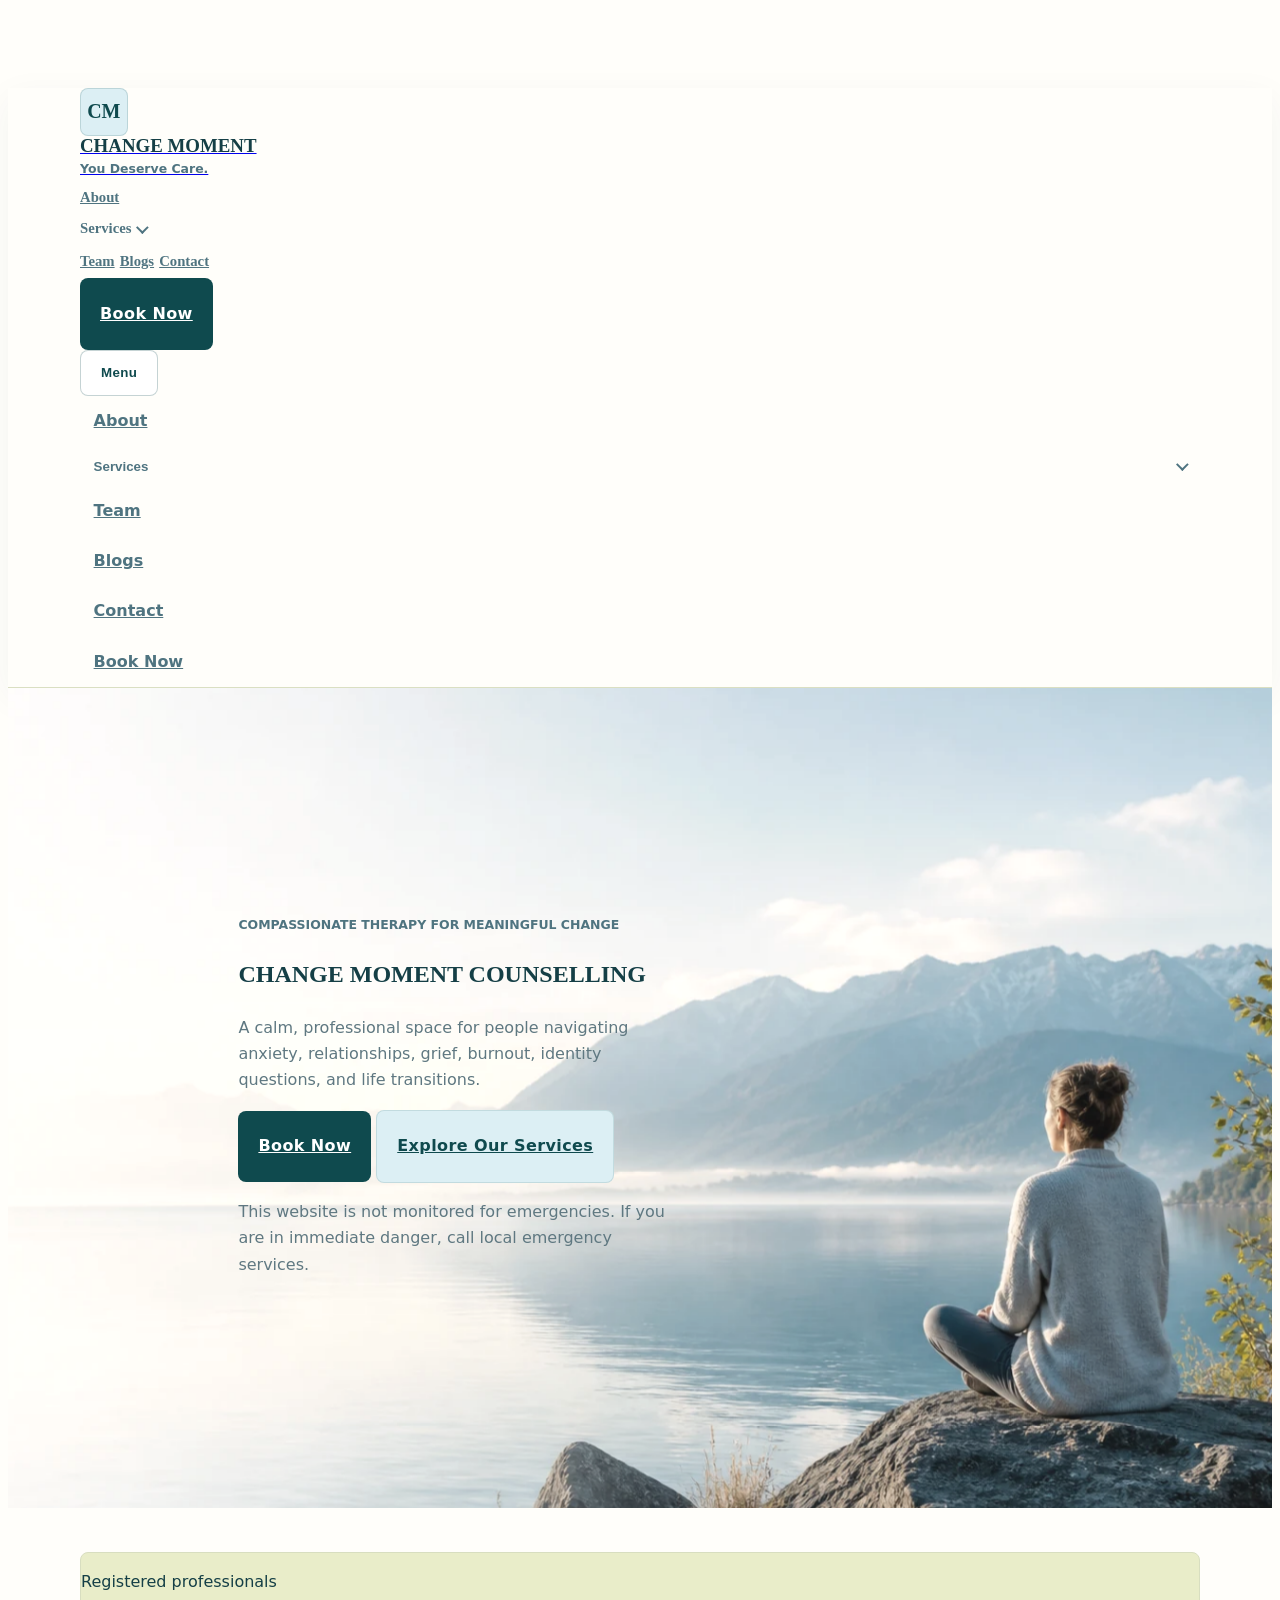
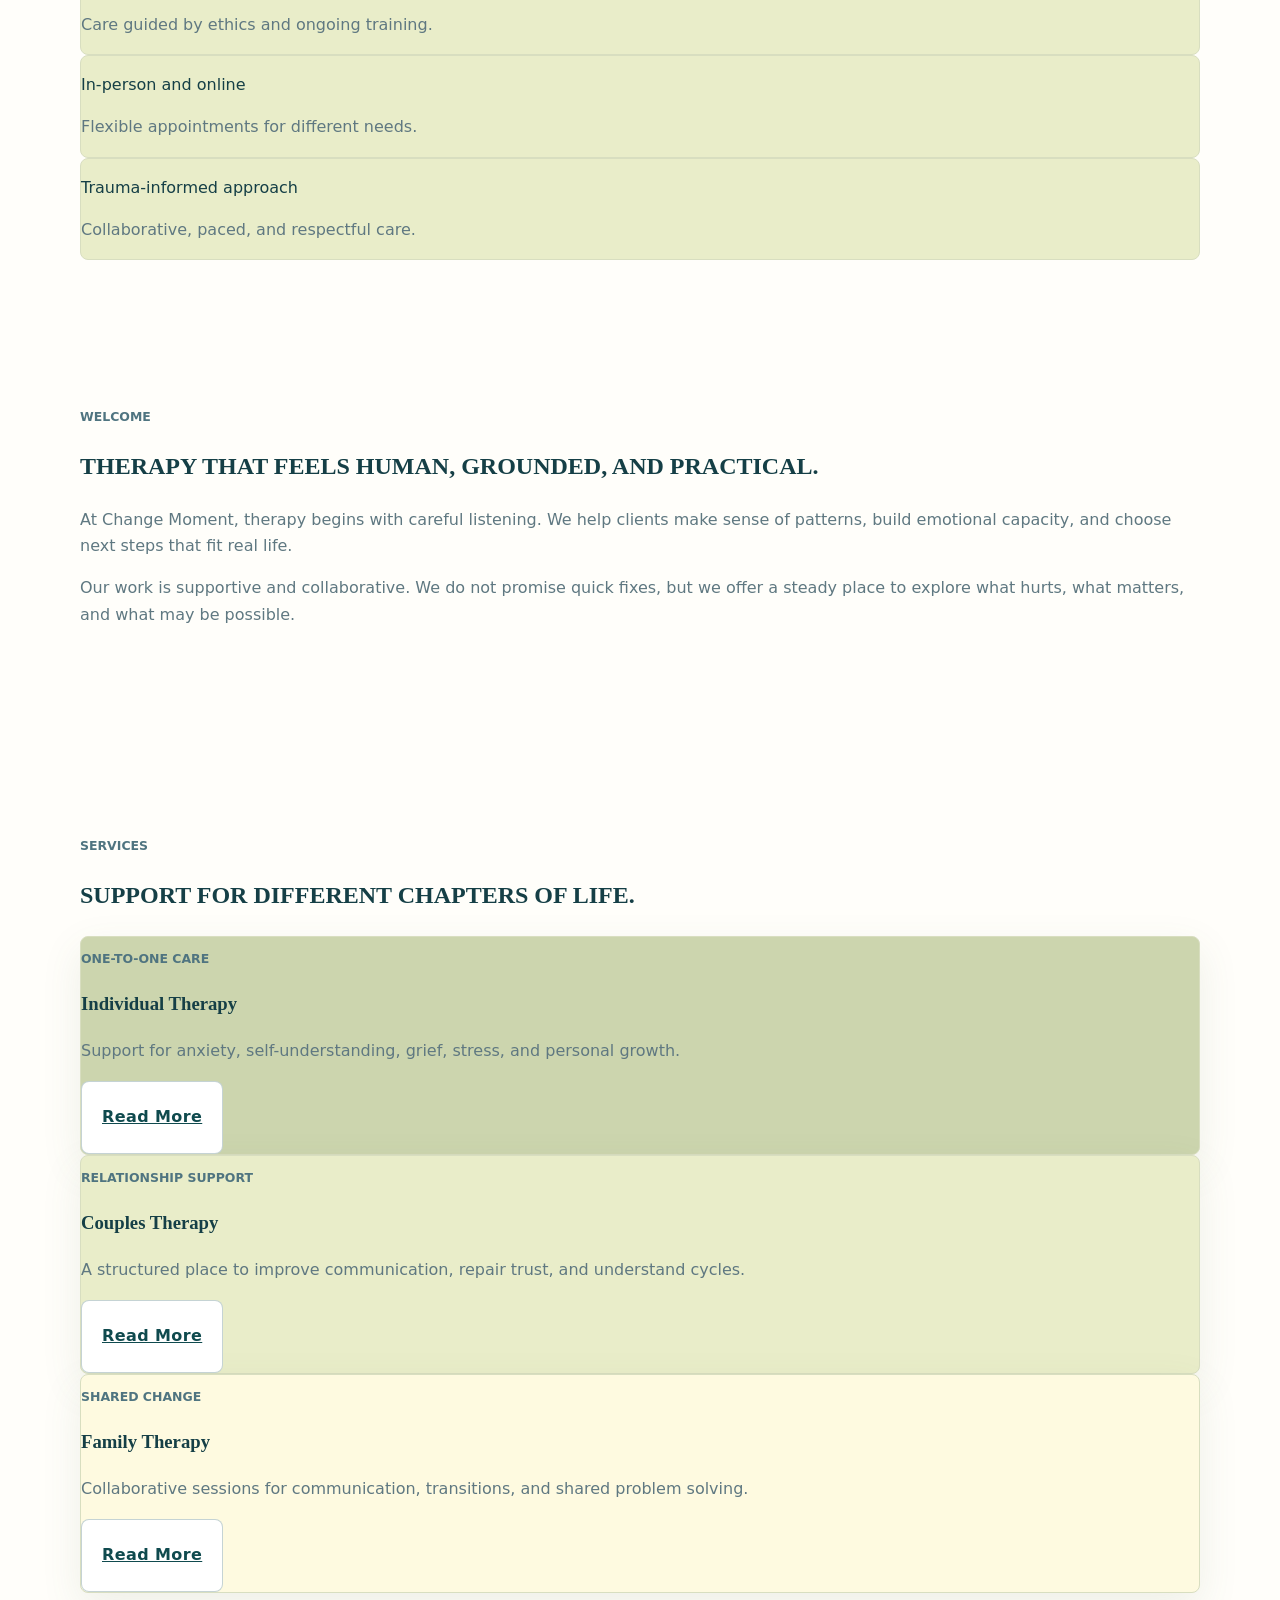
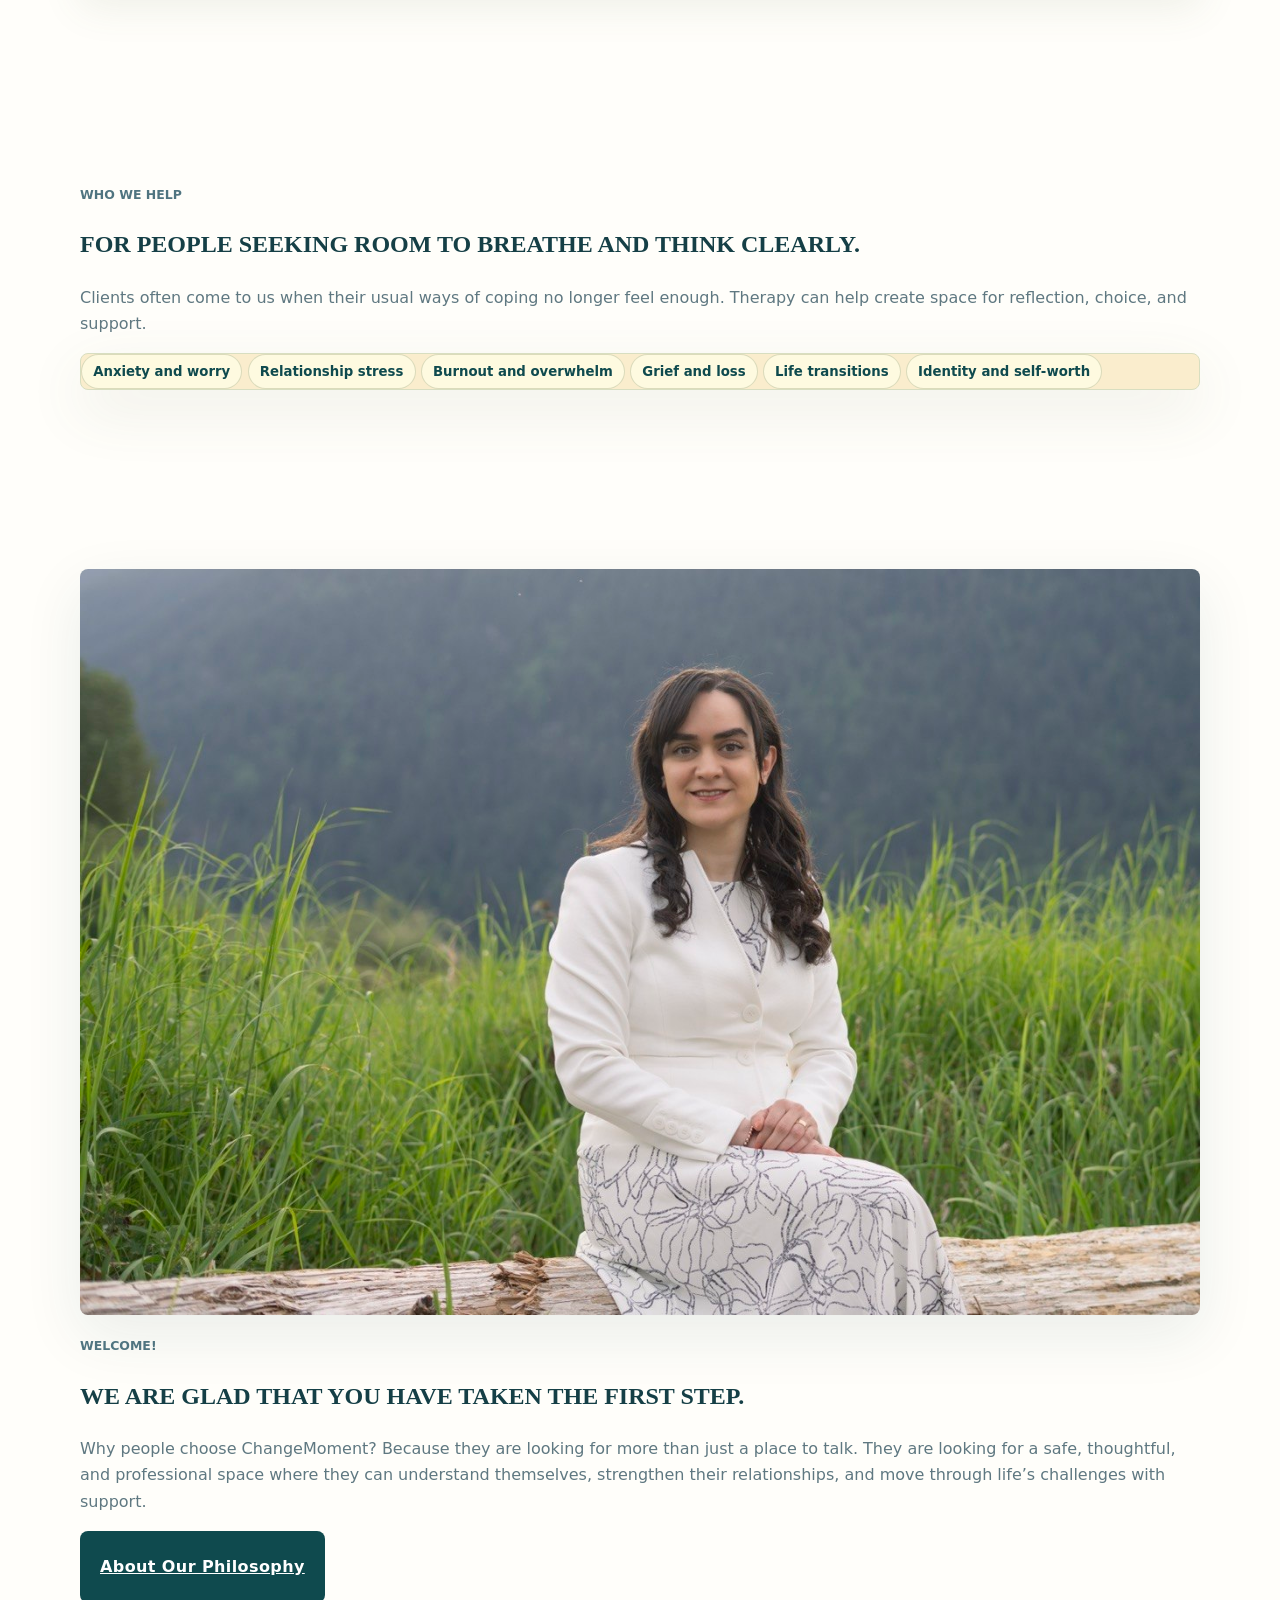
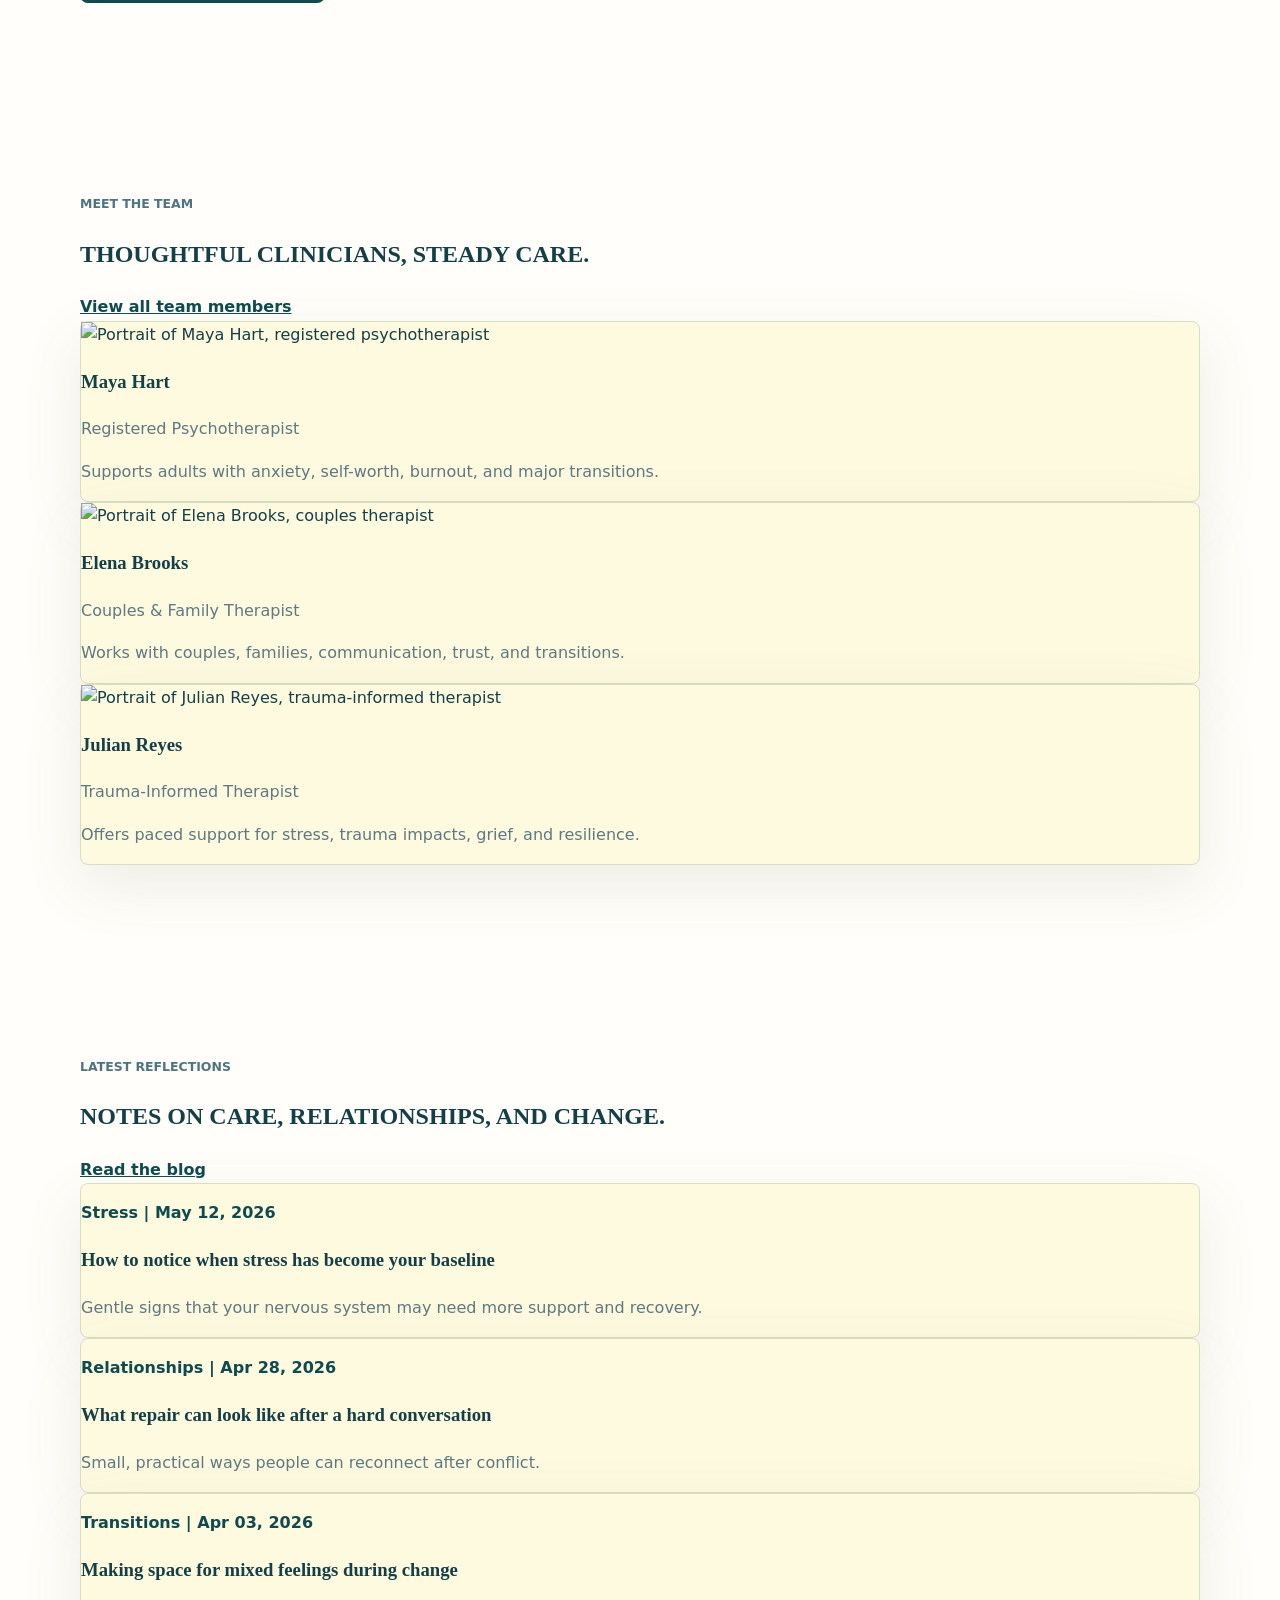
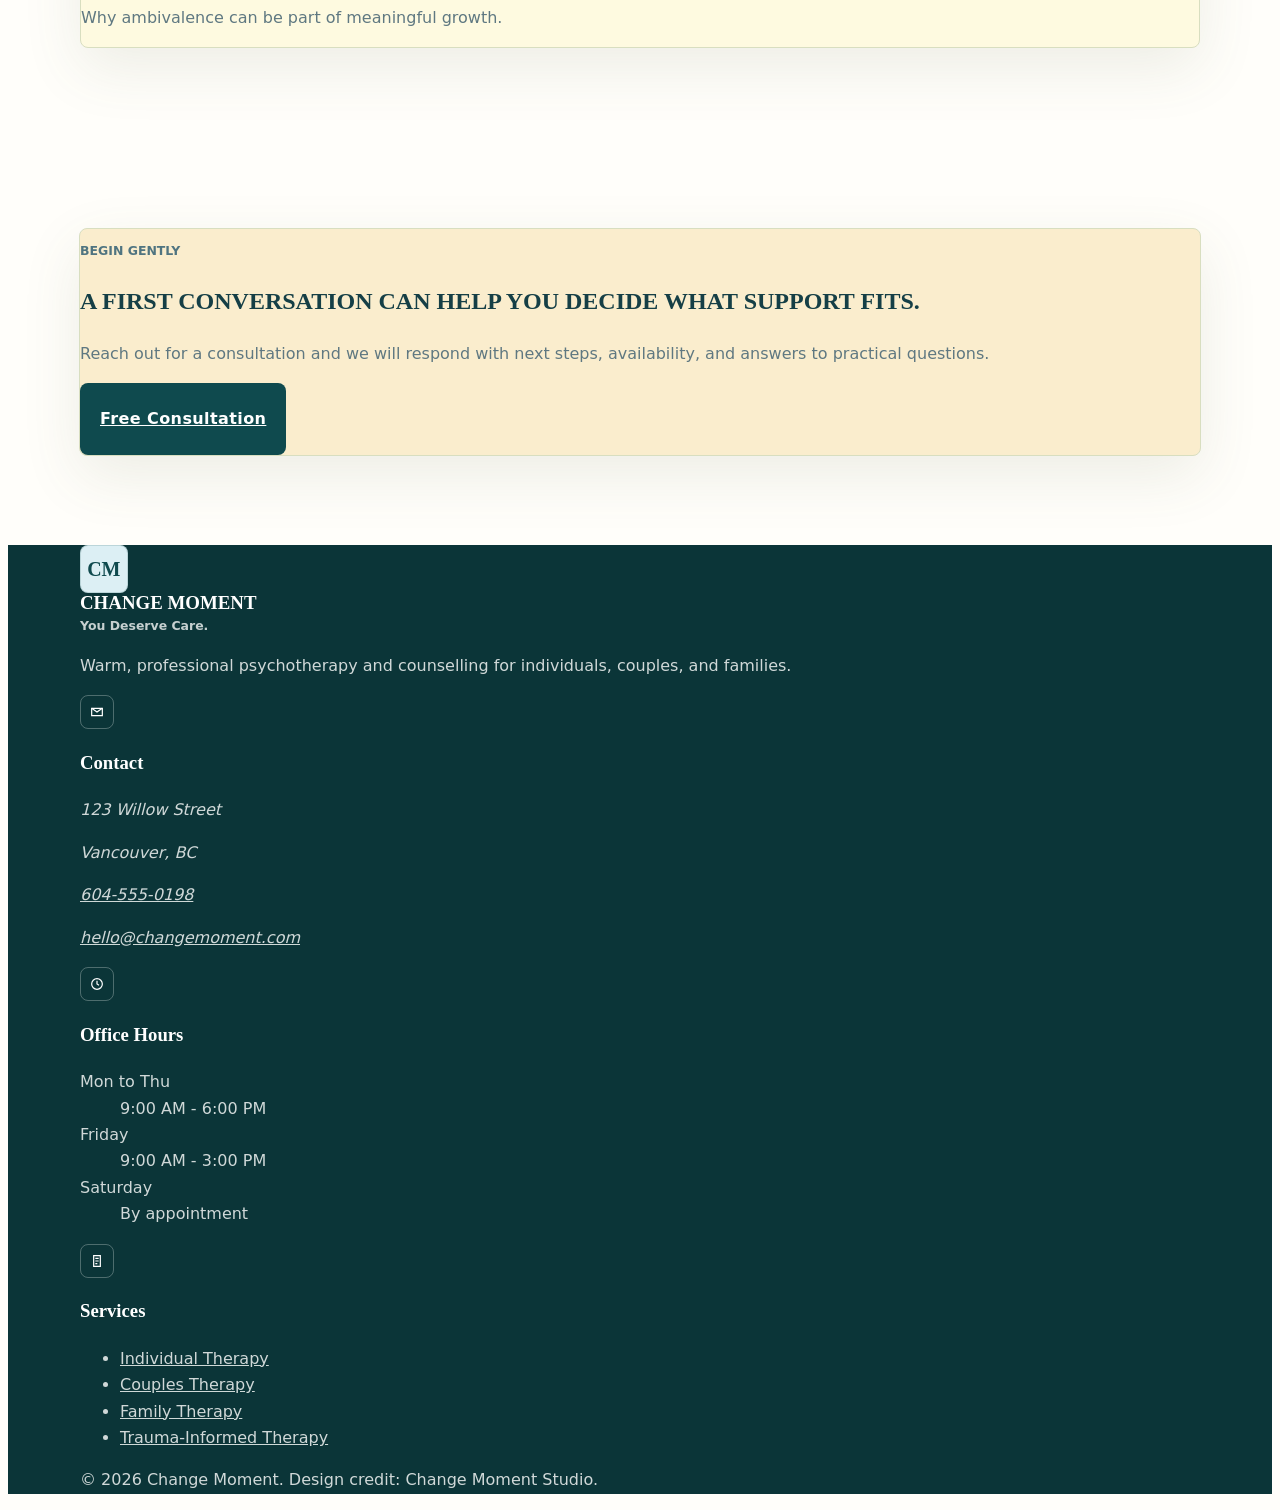
==== index.html @ d3d97871 "Change Moment" ====
<!DOCTYPE html>
<html lang="en">
<head>
  <meta charset="UTF-8">
  <meta name="viewport" content="width=device-width, initial-scale=1.0">
  <meta name="description" content="Change Moment offers warm, professional psychotherapy support for individuals, couples, families, and life transitions.">
  <title>Change Moment | Psychotherapy and Counselling</title>
  <script src="https://cdn.tailwindcss.com"></script>
  <link rel="stylesheet" href="assets/css/styles.css">
</head>
<body>
  <a class="skip-link" href="#main-content">Skip to main content</a>

  <header class="site-header fixed top-0 z-50 w-full">
    <div class="container-shell flex min-h-20 items-center justify-between gap-6">
      <a href="index.html" class="flex items-center gap-3" aria-label="Change Moment home">
        <span class="logo-mark">CM</span>
        <span>
          <span class="brand-name">Change Moment</span>
          <span class="brand-tagline">You Deserve Care.</span>
        </span>
      </a>
      <nav class="hidden items-center gap-8 md:flex" aria-label="Primary navigation">
        <a class="nav-link" href="about.html">About</a>
        <div class="nav-dropdown" data-dropdown>
          <button class="nav-dropdown-toggle" type="button" aria-expanded="false" data-dropdown-toggle>
            Services <span class="nav-chevron" aria-hidden="true"></span>
          </button>
          <div class="nav-dropdown-menu">
            <a class="dropdown-link" href="services.html">All Services</a>
            <a class="dropdown-link" href="services.html#individual">Individual Therapy</a>
            <a class="dropdown-link" href="services.html#couples">Couples Therapy</a>
            <a class="dropdown-link" href="services.html#family">Family Therapy</a>
          </div>
        </div>
        <a class="nav-link" href="team.html">Team</a>
        <a class="nav-link" href="blogs.html">Blogs</a>
        <a class="nav-link" href="contact.html">Contact</a>
      </nav>
      <div class="hidden md:block">
        <a class="btn btn-primary" href="contact.html">Book Now</a>
      </div>
      <button class="btn btn-secondary !w-auto md:hidden" type="button" aria-label="Open navigation menu" aria-expanded="false" data-menu-button>
        Menu
      </button>
    </div>
    <nav class="container-shell hidden border-t border-[rgba(207,226,231,0.82)] pb-4 pt-3 md:hidden" aria-label="Mobile navigation" data-mobile-menu>
      <a class="mobile-link" href="about.html">About</a>
      <button class="mobile-services-toggle" type="button" aria-expanded="false" data-mobile-services-toggle>
        Services <span class="nav-chevron" aria-hidden="true"></span>
      </button>
      <div class="mobile-services-panel" data-mobile-services-panel>
        <a class="mobile-link" href="services.html">All Services</a>
        <a class="mobile-link" href="services.html#individual">Individual Therapy</a>
        <a class="mobile-link" href="services.html#couples">Couples Therapy</a>
        <a class="mobile-link" href="services.html#family">Family Therapy</a>
      </div>
      <a class="mobile-link" href="team.html">Team</a>
      <a class="mobile-link" href="blogs.html">Blogs</a>
      <a class="mobile-link" href="contact.html">Contact</a>
      <a class="mobile-link" href="contact.html">Book Now</a>
    </nav>
  </header>

  <main id="main-content">
    <section class="hero-panel hero-full">
      <div class="hero-full-media" aria-hidden="true">
        <img class="hero-full-image" src="assets/images/home-hero-calm.webp" alt="">
      </div>
      <div class="container-shell hero-full-content">
        <div class="hero-copy hero-copy-panel">
          <p class="eyebrow">Compassionate therapy for meaningful change</p>
          <h1 class="mt-5 max-w-3xl text-4xl font-bold leading-tight md:text-6xl">Change Moment Counselling</h1>
          <p class="mt-6 max-w-2xl text-lg text-muted">A calm, professional space for people navigating anxiety, relationships, grief, burnout, identity questions, and life transitions.</p>
          <div class="mt-8 flex flex-col gap-3 sm:flex-row">
            <a class="btn btn-primary" href="contact.html">Book Now</a>
            <a class="btn btn-pale" href="services.html">Explore Our Services</a>
          </div>
          <p class="mt-5 text-sm text-muted">This website is not monitored for emergencies. If you are in immediate danger, call local emergency services.</p>
        </div>
      </div>
    </section>

    <section class="home-gradient-a section-compact">
      <div class="container-shell grid gap-4 text-center sm:grid-cols-3">
        <div class="soft-card p-4">
          <p class="font-bold">Registered professionals</p>
          <p class="text-sm text-muted">Care guided by ethics and ongoing training.</p>
        </div>
        <div class="soft-card p-4">
          <p class="font-bold">In-person and online</p>
          <p class="text-sm text-muted">Flexible appointments for different needs.</p>
        </div>
        <div class="soft-card p-4">
          <p class="font-bold">Trauma-informed approach</p>
          <p class="text-sm text-muted">Collaborative, paced, and respectful care.</p>
        </div>
      </div>
    </section>

    <section class="home-gradient-b section-padding">
      <div class="container-shell grid gap-10 lg:grid-cols-[0.75fr_1.25fr]">
        <div>
          <p class="eyebrow">Welcome</p>
          <h2 class="mt-3 text-3xl font-bold md:text-4xl">Therapy that feels human, grounded, and practical.</h2>
        </div>
        <div class="space-y-5 text-lg text-muted">
          <p>At Change Moment, therapy begins with careful listening. We help clients make sense of patterns, build emotional capacity, and choose next steps that fit real life.</p>
          <p>Our work is supportive and collaborative. We do not promise quick fixes, but we offer a steady place to explore what hurts, what matters, and what may be possible.</p>
        </div>
      </div>
    </section>

    <section class="home-gradient-c section-padding">
      <div class="container-shell">
        <div class="max-w-2xl">
          <p class="eyebrow">Services</p>
          <h2 class="mt-3 text-3xl font-bold md:text-4xl">Support for different chapters of life.</h2>
        </div>
        <div class="mt-10 grid gap-5 md:grid-cols-3">
          <article class="service-card service-card-blue p-6">
            <p class="eyebrow">One-to-one care</p>
            <h3 class="mt-3 text-xl font-bold">Individual Therapy</h3>
            <p class="mt-3 text-muted">Support for anxiety, self-understanding, grief, stress, and personal growth.</p>
            <a class="btn btn-secondary mt-5" href="services.html#individual">Read More</a>
          </article>
          <article class="service-card service-card-mist p-6">
            <p class="eyebrow">Relationship support</p>
            <h3 class="mt-3 text-xl font-bold">Couples Therapy</h3>
            <p class="mt-3 text-muted">A structured place to improve communication, repair trust, and understand cycles.</p>
            <a class="btn btn-secondary mt-5" href="services.html#couples">Read More</a>
          </article>
          <article class="service-card service-card-ice p-6">
            <p class="eyebrow">Shared change</p>
            <h3 class="mt-3 text-xl font-bold">Family Therapy</h3>
            <p class="mt-3 text-muted">Collaborative sessions for communication, transitions, and shared problem solving.</p>
            <a class="btn btn-secondary mt-5" href="services.html#family">Read More</a>
          </article>
        </div>
      </div>
    </section>

    <section class="home-gradient-d section-padding">
      <div class="container-shell grid gap-8 lg:grid-cols-2">
        <div>
          <p class="eyebrow">Who we help</p>
          <h2 class="mt-3 text-3xl font-bold md:text-4xl">For people seeking room to breathe and think clearly.</h2>
          <p class="mt-5 text-lg text-muted">Clients often come to us when their usual ways of coping no longer feel enough. Therapy can help create space for reflection, choice, and support.</p>
        </div>
        <div class="callout-box grid gap-3 p-6 sm:grid-cols-2">
          <span class="tag">Anxiety and worry</span>
          <span class="tag">Relationship stress</span>
          <span class="tag">Burnout and overwhelm</span>
          <span class="tag">Grief and loss</span>
          <span class="tag">Life transitions</span>
          <span class="tag">Identity and self-worth</span>
        </div>
      </div>
    </section>

    <section class="home-gradient-b section-padding">
      <div class="container-shell grid items-center gap-10 lg:grid-cols-[0.95fr_1.05fr]">
        <img class="image-cover image-soft h-[360px]" src="/assets/images/bita-ramezannia.jpg" alt="Comfortable therapy room with soft seating and natural light">
        <div>
          <p class="eyebrow">Welcome!</p>
          <h2 class="mt-3 text-3xl font-bold md:text-4xl">We Are Glad That You Have Taken The First Step.</h2>
          <p class="mt-5 text-lg text-muted">Why people choose ChangeMoment? Because they are looking for more than just a place to talk. They are looking for a safe, thoughtful, and professional space where they can understand themselves, strengthen their relationships, and move through life’s challenges with support.</p>
          <a class="btn btn-primary mt-7" href="about.html">About Our Philosophy</a>
        </div>
      </div>
    </section>

    <section class="home-gradient-e section-padding">
      <div class="container-shell">
        <div class="flex flex-col justify-between gap-4 md:flex-row md:items-end">
          <div>
            <p class="eyebrow">Meet the team</p>
            <h2 class="mt-3 text-3xl font-bold md:text-4xl">Thoughtful clinicians, steady care.</h2>
          </div>
          <a class="text-link" href="team.html">View all team members</a>
        </div>
        <div class="mt-10 grid gap-5 md:grid-cols-3">
          <article class="card overflow-hidden">
            <img class="image-cover h-64" src="https://images.unsplash.com/photo-1551836022-d5d88e9218df?auto=format&amp;fit=crop&amp;w=900&amp;q=80" alt="Portrait of Maya Hart, registered psychotherapist">
            <div class="p-6">
              <h3 class="text-xl font-bold">Maya Hart</h3>
              <p class="font-semibold text-muted">Registered Psychotherapist</p>
              <p class="mt-3 text-muted">Supports adults with anxiety, self-worth, burnout, and major transitions.</p>
            </div>
          </article>
          <article class="card overflow-hidden">
            <img class="image-cover h-64" src="https://images.unsplash.com/photo-1573496359142-b8d87734a5a2?auto=format&amp;fit=crop&amp;w=900&amp;q=80" alt="Portrait of Elena Brooks, couples therapist">
            <div class="p-6">
              <h3 class="text-xl font-bold">Elena Brooks</h3>
              <p class="font-semibold text-muted">Couples &amp; Family Therapist</p>
              <p class="mt-3 text-muted">Works with couples, families, communication, trust, and transitions.</p>
            </div>
          </article>
          <article class="card overflow-hidden">
            <img class="image-cover h-64" src="https://images.unsplash.com/photo-1560250097-0b93528c311a?auto=format&amp;fit=crop&amp;w=900&amp;q=80" alt="Portrait of Julian Reyes, trauma-informed therapist">
            <div class="p-6">
              <h3 class="text-xl font-bold">Julian Reyes</h3>
              <p class="font-semibold text-muted">Trauma-Informed Therapist</p>
              <p class="mt-3 text-muted">Offers paced support for stress, trauma impacts, grief, and resilience.</p>
            </div>
          </article>
        </div>
      </div>
    </section>

    <section class="home-gradient-f section-padding">
      <div class="container-shell">
        <div class="flex flex-col justify-between gap-4 md:flex-row md:items-end">
          <div>
            <p class="eyebrow">Latest reflections</p>
            <h2 class="mt-3 text-3xl font-bold md:text-4xl">Notes on care, relationships, and change.</h2>
          </div>
          <a class="text-link" href="blogs.html">Read the blog</a>
        </div>
        <div class="mt-10 grid gap-5 md:grid-cols-3">
          <article class="card p-6">
            <p class="text-sm font-bold text-link">Stress | May 12, 2026</p>
            <h3 class="mt-3 text-xl font-bold">How to notice when stress has become your baseline</h3>
            <p class="mt-3 text-muted">Gentle signs that your nervous system may need more support and recovery.</p>
          </article>
          <article class="card p-6">
            <p class="text-sm font-bold text-link">Relationships | Apr 28, 2026</p>
            <h3 class="mt-3 text-xl font-bold">What repair can look like after a hard conversation</h3>
            <p class="mt-3 text-muted">Small, practical ways people can reconnect after conflict.</p>
          </article>
          <article class="card p-6">
            <p class="text-sm font-bold text-link">Transitions | Apr 03, 2026</p>
            <h3 class="mt-3 text-xl font-bold">Making space for mixed feelings during change</h3>
            <p class="mt-3 text-muted">Why ambivalence can be part of meaningful growth.</p>
          </article>
        </div>
      </div>
    </section>

    <section class="home-gradient-cta section-padding">
      <div class="container-shell callout-box p-8 text-center md:p-12">
        <p class="eyebrow">Begin gently</p>
        <h2 class="mx-auto mt-3 max-w-3xl text-3xl font-bold md:text-4xl">A first conversation can help you decide what support fits.</h2>
        <p class="mx-auto mt-4 max-w-2xl text-muted">Reach out for a consultation and we will respond with next steps, availability, and answers to practical questions.</p>
        <a class="btn btn-primary mt-7" href="contact.html">Free Consultation</a>
      </div>
    </section>
  </main>

  <footer class="site-footer py-12">
    <div class="container-shell grid gap-8 md:grid-cols-[1.15fr_0.9fr_0.9fr_1fr]">
      <div>
        <div class="flex items-center gap-3">
          <span class="logo-mark">CM</span>
          <span>
            <span class="brand-name">Change Moment</span>
            <span class="brand-tagline">You Deserve Care.</span>
          </span>
        </div>
        <p class="mt-4 text-sm">Warm, professional psychotherapy and counselling for individuals, couples, and families.</p>
      </div>
      <div>
        <div class="flex items-center gap-3">
          <span class="footer-icon"><svg aria-hidden="true" viewBox="0 0 24 24" fill="none" stroke="currentColor" stroke-width="1.8"><path d="M4 6.5 12 12l8-5.5"/><path d="M4 6.5h16v11H4z"/></svg></span>
          <h3 class="font-bold">Contact</h3>
        </div>
        <address class="mt-4 space-y-1 text-sm not-italic">
          <p>123 Willow Street</p>
          <p>Vancouver, BC</p>
          <p><a href="tel:+16045550198">604-555-0198</a></p>
          <p><a href="mailto:hello@changemoment.com">hello@changemoment.com</a></p>
        </address>
      </div>
      <div>
        <div class="flex items-center gap-3">
          <span class="footer-icon"><svg aria-hidden="true" viewBox="0 0 24 24" fill="none" stroke="currentColor" stroke-width="1.8"><circle cx="12" cy="12" r="8"/><path d="M12 7v5l3 2"/></svg></span>
          <h3 class="font-bold">Office Hours</h3>
        </div>
        <dl class="mt-4 space-y-1 text-sm">
          <div><dt>Mon to Thu</dt><dd>9:00 AM - 6:00 PM</dd></div>
          <div><dt>Friday</dt><dd>9:00 AM - 3:00 PM</dd></div>
          <div><dt>Saturday</dt><dd>By appointment</dd></div>
        </dl>
      </div>
      <div>
        <div class="flex items-center gap-3">
          <span class="footer-icon"><svg aria-hidden="true" viewBox="0 0 24 24" fill="none" stroke="currentColor" stroke-width="1.8"><path d="M7 4h10v16H7z"/><path d="M9.5 8h5M9.5 12h5M9.5 16h3"/></svg></span>
          <h3 class="font-bold">Services</h3>
        </div>
        <ul class="mt-4 space-y-2 text-sm">
          <li><a href="services.html#individual">Individual Therapy</a></li>
          <li><a href="services.html#couples">Couples Therapy</a></li>
          <li><a href="services.html#family">Family Therapy</a></li>
          <li><a href="services.html#trauma">Trauma-Informed Therapy</a></li>
        </ul>
      </div>
    </div>
    <div class="container-shell mt-8 border-t border-white/15 pt-6 text-sm">
      <p>&copy; 2026 Change Moment. Design credit: Change Moment Studio.</p>
    </div>
  </footer>

  <script src="assets/js/main.js"></script>
</body>
</html>
---- assets/css/styles.css ----
:root {
  --header-height: 5rem;
  --color-ink: #153f46;
  --color-teal: #0f4a4e;
  --color-teal-deep: #0b3538;
  --color-muted: #5f7881;
  --color-blue-muted: #4f7480;
  --color-line: #cfe2e7;
  --color-sky: #dceff4;
  --color-sky-soft: #edf8fb;
  --color-mist: #f5fbfc;
  --color-offwhite: #fbfdfb;
  --color-white: #ffffff;
  --color-ice: #eef8fb;
  --color-cloud: #f8fcfd;
  --color-teal-wash: #e7f4f5;
  --color-blue-wash: #f2f9fc;
  --color-page: #fffefa;
  --color-palette-sage: #ccd5ae;
  --color-palette-pale-green: #e9edc9;
  --color-palette-cream: #fefae0;
  --color-palette-peach: #faedcd;
  --color-warm-line: #d8dec0;
  --shadow-soft: 0 20px 60px rgba(21, 63, 70, 0.09);
  --shadow-card: 0 20px 60px rgba(91, 104, 68, 0.11);
}

html {
  scroll-behavior: smooth;
}

body {
  background: var(--color-page);
  color: var(--color-ink);
  font-family: Inter, ui-sans-serif, system-ui, -apple-system, BlinkMacSystemFont, "Segoe UI", sans-serif;
  line-height: 1.65;
  padding-top: var(--header-height);
}

h1,
h2,
h3,
.font-display {
  color: var(--color-ink);
  font-family: Georgia, "Times New Roman", serif;
  letter-spacing: 0;
}

h1,
h2 {
  text-transform: uppercase;
}

a,
button,
input,
textarea,
select {
  transition: color 180ms ease, background-color 180ms ease, border-color 180ms ease, box-shadow 180ms ease, transform 180ms ease;
}

a:focus-visible,
button:focus-visible,
input:focus-visible,
textarea:focus-visible,
select:focus-visible {
  outline: 3px solid rgba(15, 74, 78, 0.28);
  outline-offset: 3px;
}

.skip-link {
  position: absolute;
  left: 1rem;
  top: -4rem;
  z-index: 100;
  border-radius: 0.5rem;
  background: var(--color-teal-deep);
  color: var(--color-white);
  padding: 0.75rem 1rem;
}

.skip-link:focus {
  top: 1rem;
}

.container-shell {
  width: min(1120px, calc(100% - 2rem));
  margin-inline: auto;
}

.section-padding {
  padding-block: clamp(3.5rem, 7vw, 6rem);
}

.section-compact {
  padding-block: clamp(1.75rem, 4vw, 2.75rem);
}

.site-header {
  background: rgba(255, 254, 250, 0.94);
  border-bottom: 1px solid rgba(204, 213, 174, 0.72);
  box-shadow: 0 10px 34px rgba(21, 63, 70, 0.05);
}

.logo-mark {
  align-items: center;
  background: var(--color-sky);
  border: 1px solid rgba(15, 74, 78, 0.16);
  border-radius: 0.5rem;
  color: var(--color-teal);
  display: inline-flex;
  font-family: Georgia, "Times New Roman", serif;
  font-size: 1.25rem;
  font-weight: 700;
  height: 2.85rem;
  justify-content: center;
  width: 2.85rem;
}

.brand-name {
  color: var(--color-ink);
  display: block;
  font-family: Georgia, "Times New Roman", serif;
  font-size: 1.18rem;
  font-weight: 700;
  line-height: 1.1;
  text-transform: uppercase;
}

.brand-tagline {
  color: var(--color-blue-muted);
  display: block;
  font-size: 0.78rem;
  font-weight: 700;
  margin-top: 0.15rem;
}

.nav-link,
.nav-dropdown-toggle {
  align-items: center;
  background: transparent;
  border: 0;
  color: var(--color-blue-muted);
  display: inline-flex;
  font-family: Georgia, "Times New Roman", serif;
  font-size: 0.92rem;
  font-weight: 600;
  gap: 0.35rem;
  padding: 0.35rem 0;
}

.nav-link:hover,
.nav-link[aria-current="page"],
.nav-dropdown-toggle:hover,
.nav-dropdown-toggle[aria-current="page"],
.nav-dropdown[data-open="true"] .nav-dropdown-toggle {
  color: var(--color-teal);
}

.nav-chevron {
  border-color: currentColor;
  border-style: solid;
  border-width: 0 2px 2px 0;
  display: inline-block;
  height: 0.42rem;
  margin-left: 0.05rem;
  margin-top: -0.18rem;
  transform: rotate(45deg);
  transform-origin: center;
  transition: transform 180ms ease, margin-top 180ms ease;
  width: 0.42rem;
}

.nav-dropdown[data-open="true"] .nav-chevron,
.mobile-services-toggle[aria-expanded="true"] .nav-chevron {
  margin-top: 0.1rem;
  transform: rotate(225deg);
}

.nav-dropdown {
  position: relative;
}

.nav-dropdown-menu {
  background: var(--color-white);
  border: 1px solid var(--color-line);
  border-radius: 0.5rem;
  box-shadow: var(--shadow-soft);
  display: none;
  left: 50%;
  min-width: 14rem;
  padding: 0.55rem;
  position: absolute;
  top: calc(100% + 1rem);
  transform: translateX(-50%);
  z-index: 60;
}

.nav-dropdown[data-open="true"] .nav-dropdown-menu {
  display: grid;
  gap: 0.25rem;
}

.dropdown-link {
  border-radius: 0.45rem;
  color: var(--color-muted);
  display: block;
  font-size: 0.9rem;
  font-weight: 700;
  padding: 0.65rem 0.75rem;
}

.dropdown-link:hover,
.dropdown-link:focus-visible,
.dropdown-link[aria-current="page"] {
  background: var(--color-sky-soft);
  color: var(--color-teal);
}

.mobile-link,
.mobile-services-toggle {
  border-radius: 0.5rem;
  color: var(--color-blue-muted);
  display: block;
  font-weight: 700;
  padding: 0.75rem 0.85rem;
  text-align: left;
  width: 100%;
}

.mobile-services-toggle {
  align-items: center;
  background: transparent;
  border: 0;
  display: flex;
  justify-content: space-between;
}

.mobile-link:hover,
.mobile-link[aria-current="page"],
.mobile-services-toggle:hover,
.mobile-services-toggle[aria-expanded="true"] {
  background: var(--color-sky-soft);
  color: var(--color-teal);
}

.mobile-services-panel {
  display: none;
  gap: 0.25rem;
  padding: 0 0 0.35rem 0.75rem;
}

.mobile-services-panel[data-open="true"] {
  display: grid;
}

.btn {
  align-items: center;
  border-radius: 0.5rem;
  display: inline-flex;
  font-weight: 600;
  justify-content: center;
  letter-spacing: 0.025em;
  line-height: 1.15;
  min-height: 2.9rem;
  padding: 0.78rem 1.25rem;
}

.btn-primary {
  background: var(--color-teal);
  color: var(--color-white);
}

.btn-primary:hover {
  background: var(--color-teal-deep);
  transform: translateY(-1px);
}

.btn-secondary {
  background: var(--color-white);
  border: 1px solid rgba(15, 74, 78, 0.24);
  color: var(--color-teal);
}

.btn-secondary:hover {
  background: var(--color-sky-soft);
  border-color: rgba(15, 74, 78, 0.44);
  transform: translateY(-1px);
}

.btn-pale {
  background: var(--color-sky);
  border: 1px solid rgba(15, 74, 78, 0.12);
  color: var(--color-teal);
}

.btn-pale:hover {
  background: #cfe8ef;
  transform: translateY(-1px);
}

.eyebrow {
  color: var(--color-blue-muted);
  font-size: 0.78rem;
  font-weight: 800;
  letter-spacing: 0;
  text-transform: uppercase;
}

.section-band {
  background: var(--color-page);
  border-block: 1px solid rgba(204, 213, 174, 0.48);
}

.section-soft {
  background: var(--color-page);
}

.section-white {
  background: var(--color-page);
}

.home-gradient-a {
  background: var(--color-page);
}

.home-gradient-b {
  background: var(--color-page);
}

.home-gradient-c {
  background: var(--color-page);
}

.home-gradient-d {
  background: var(--color-page);
}

.home-gradient-e {
  background: var(--color-page);
}

.home-gradient-f {
  background: var(--color-page);
}

.home-gradient-cta {
  background: var(--color-page);
}

.home-gradient-a,
.home-gradient-b,
.home-gradient-c,
.home-gradient-d,
.home-gradient-e,
.home-gradient-f,
.home-gradient-cta {
  border-block: 0;
}

@keyframes heroSlowZoomIn {
  from {
    transform: scale(1);
  }

  to {
    transform: scale(1.06);
  }
}

.hero-panel {
  background: var(--color-offwhite);
  overflow: hidden;
  position: relative;
}

.hero-full {
  align-items: center;
  display: flex;
  isolation: isolate;
  min-height: calc(100svh - var(--header-height));
}

.hero-full-media {
  inset: 0;
  overflow: hidden;
  position: absolute;
  z-index: 0;
}

.hero-full-image {
  animation: heroSlowZoomIn 16s cubic-bezier(0.22, 1, 0.36, 1) both;
  display: block;
  filter: saturate(0.82) contrast(0.96) brightness(1.05);
  height: 100%;
  object-fit: cover;
  object-position: center right;
  opacity: 0.95;
  transform-origin: center;
  width: 100%;
}

.hero-full-content {
  margin-inline: 0;
  padding-block: clamp(4.5rem, 9vw, 7rem);
  padding-left: clamp(4.5rem, 18vw, 18rem);
  padding-right: 1rem;
  position: relative;
  width: 100%;
  z-index: 2;
}

.hero-copy {
  position: relative;
}

.hero-copy-panel {
  max-width: min(38rem, 42%);
}

.hero-copy > * {
  position: relative;
  z-index: 1;
}

.hero-image-frame {
  background: var(--color-sky);
  border-radius: 9rem 9rem 0.5rem 0.5rem;
  box-shadow: var(--shadow-soft);
  padding: 0.8rem;
  position: relative;
}

.arch-image {
  border-radius: 8.5rem 8.5rem 0.45rem 0.45rem;
  display: block;
  height: clamp(22rem, 42vw, 31rem);
  object-fit: cover;
  width: 100%;
}

.image-cover {
  object-fit: cover;
  width: 100%;
}

.image-soft {
  border-radius: 0.5rem;
  box-shadow: var(--shadow-soft);
}

.inner-hero {
  background: var(--color-page);
  border-bottom: 1px solid rgba(204, 213, 174, 0.58);
}

.card {
  background: var(--color-palette-cream);
  border: 1px solid var(--color-warm-line);
  border-radius: 0.5rem;
  box-shadow: var(--shadow-card);
}

.soft-card {
  background: var(--color-palette-pale-green);
  border: 1px solid var(--color-warm-line);
  border-radius: 0.5rem;
}

.callout-box {
  background: var(--color-palette-peach);
  border: 1px solid var(--color-warm-line);
  border-radius: 0.5rem;
  box-shadow: var(--shadow-card);
}

.section-kicker {
  background: rgba(255, 254, 250, 0.82);
  border-block: 1px solid rgba(204, 213, 174, 0.45);
}

.service-card {
  border: 1px solid var(--color-warm-line);
  border-radius: 0.5rem;
  box-shadow: 0 14px 40px rgba(91, 104, 68, 0.1);
}

.service-card-blue {
  background: var(--color-palette-sage);
}

.service-card-mist {
  background: var(--color-palette-pale-green);
}

.service-card-ice {
  background: var(--color-palette-cream);
}

.service-card-teal {
  background: var(--color-palette-peach);
}

.service-card-cloud {
  background: var(--color-palette-sage);
}

.service-card-white {
  background: var(--color-palette-pale-green);
}

.tag {
  background: var(--color-palette-cream);
  border: 1px solid rgba(143, 154, 111, 0.32);
  border-radius: 999px;
  color: var(--color-teal);
  display: inline-flex;
  font-size: 0.83rem;
  font-weight: 800;
  padding: 0.32rem 0.7rem;
}

.text-muted {
  color: var(--color-muted);
}

.text-link {
  color: var(--color-teal);
  font-weight: 800;
}

.text-link:hover {
  color: var(--color-teal-deep);
}

.subtle-list {
  list-style: none;
  padding-left: 0;
}

.subtle-list li {
  align-items: flex-start;
  display: flex;
  gap: 0.75rem;
}

.subtle-list li::before {
  background: var(--color-palette-sage);
  border-radius: 999px;
  content: "";
  flex: 0 0 0.42rem;
  height: 0.42rem;
  margin-top: 0.65rem;
  width: 0.42rem;
}

.form-field {
  background: var(--color-white);
  border: 1px solid rgba(95, 120, 129, 0.32);
  border-radius: 0.5rem;
  color: var(--color-ink);
  min-height: 3rem;
  padding: 0.78rem 0.9rem;
  width: 100%;
}

.form-field:focus {
  border-color: var(--color-teal);
  box-shadow: 0 0 0 4px rgba(233, 237, 201, 0.92);
  outline: none;
}

.map-placeholder {
  background:
    linear-gradient(135deg, rgba(233, 237, 201, 0.88), rgba(254, 250, 224, 0.96)),
    repeating-linear-gradient(45deg, rgba(15, 74, 78, 0.08) 0, rgba(15, 74, 78, 0.08) 1px, transparent 1px, transparent 18px);
}

.emergency-note {
  background: var(--color-palette-pale-green);
  border-left: 4px solid var(--color-teal);
  color: var(--color-ink);
}

.site-footer {
  background: var(--color-teal-deep);
  color: var(--color-offwhite);
}

.site-footer h2,
.site-footer h3,
.site-footer .brand-name {
  color: var(--color-white);
}

.site-footer .brand-tagline {
  color: rgba(251, 253, 251, 0.78);
}

.site-footer a,
.site-footer p,
.site-footer address,
.site-footer li,
.site-footer dd,
.site-footer dt {
  color: rgba(251, 253, 251, 0.82);
}

.site-footer a:hover {
  color: var(--color-white);
}

.footer-icon {
  align-items: center;
  border: 1px solid rgba(251, 253, 251, 0.28);
  border-radius: 0.5rem;
  color: var(--color-white);
  display: inline-flex;
  height: 2rem;
  justify-content: center;
  width: 2rem;
}

.footer-icon svg {
  height: 1rem;
  width: 1rem;
}

[id] {
  scroll-margin-top: 6.5rem;
}

@media (max-width: 767px) {
  body {
    padding-top: var(--header-height);
  }

  .hero-full {
    min-height: calc(100svh - var(--header-height));
  }

  .hero-full-content {
    padding-block: 4rem;
  }

  .hero-full-image {
    object-position: 62% center;
  }

  .hero-copy-panel {
    max-width: 100%;
  }

  .container-shell {
    width: min(100% - 1.25rem, 1120px);
  }

  .btn {
    width: 100%;
  }

  .brand-name {
    font-size: 1rem;
  }

  .brand-tagline {
    font-size: 0.72rem;
  }
}

@media (prefers-reduced-motion: reduce) {
  .hero-full-image {
    animation: none;
    transform: none;
  }
}
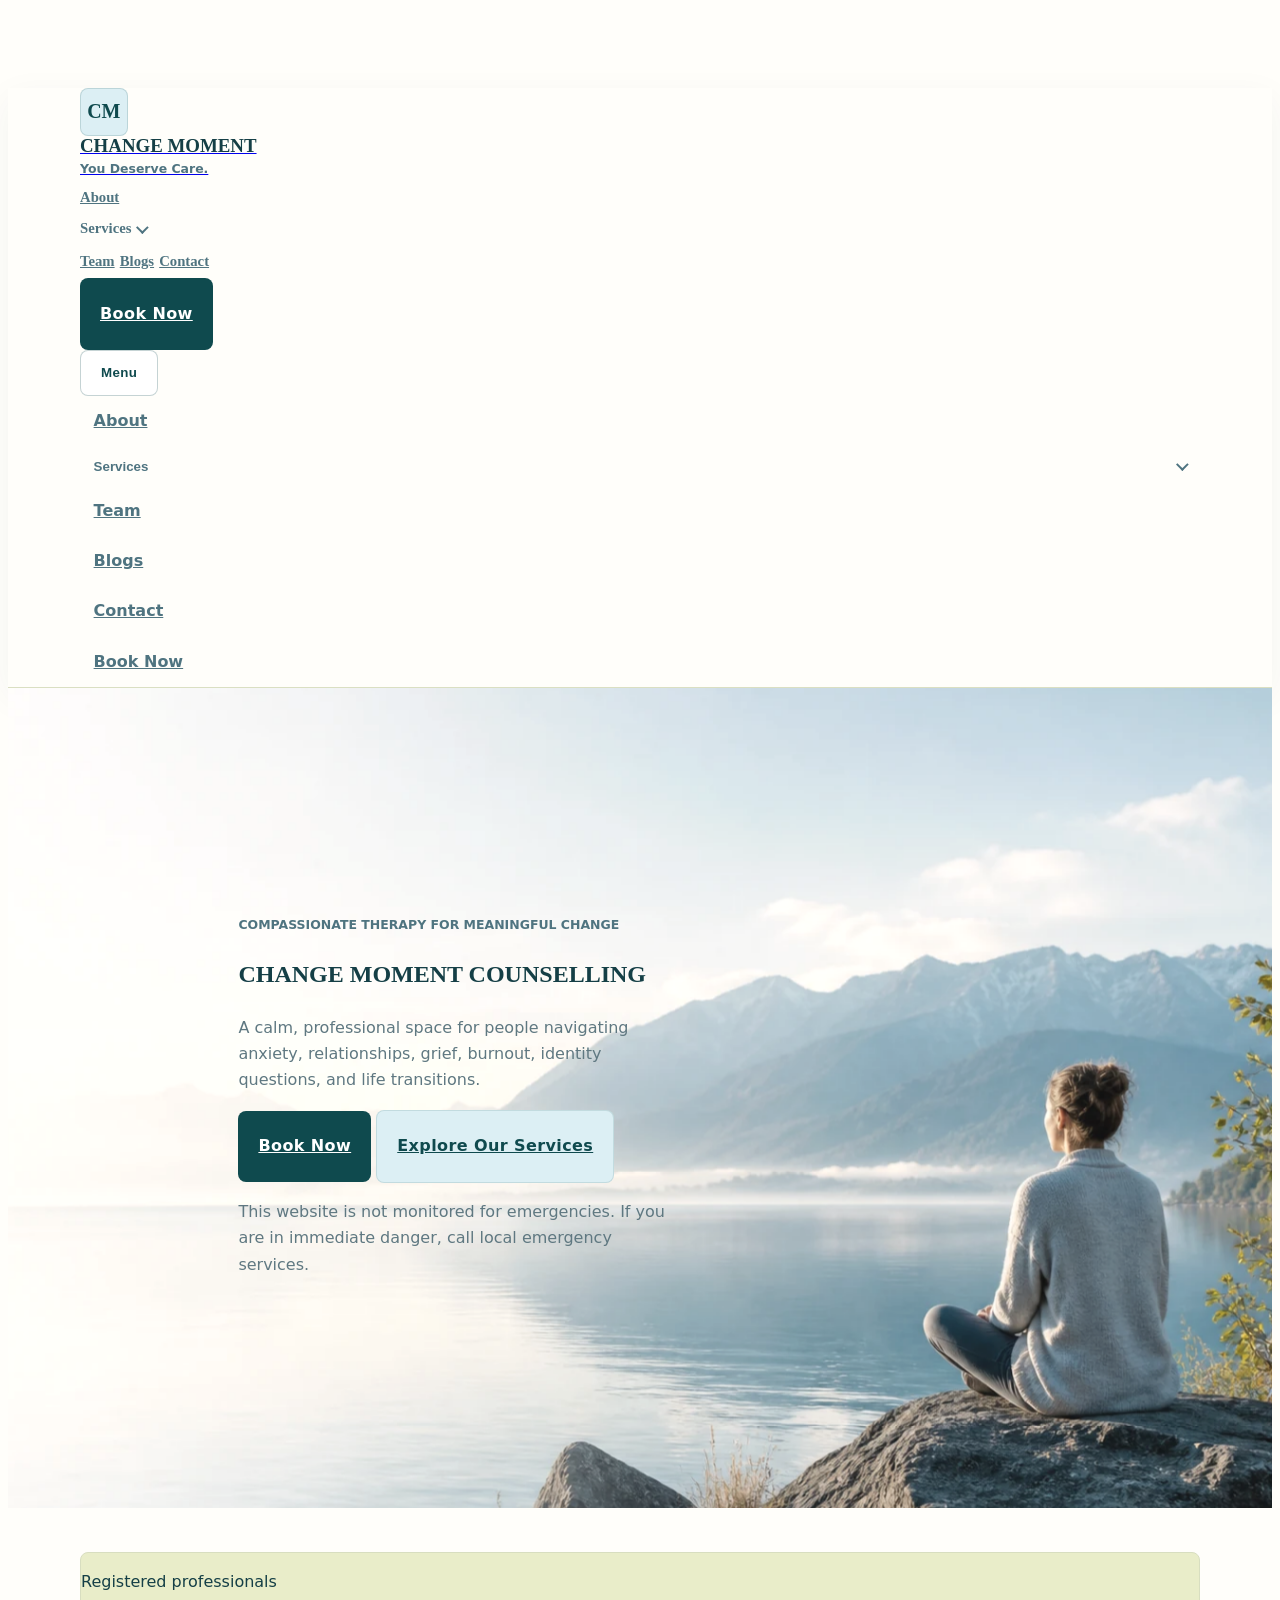
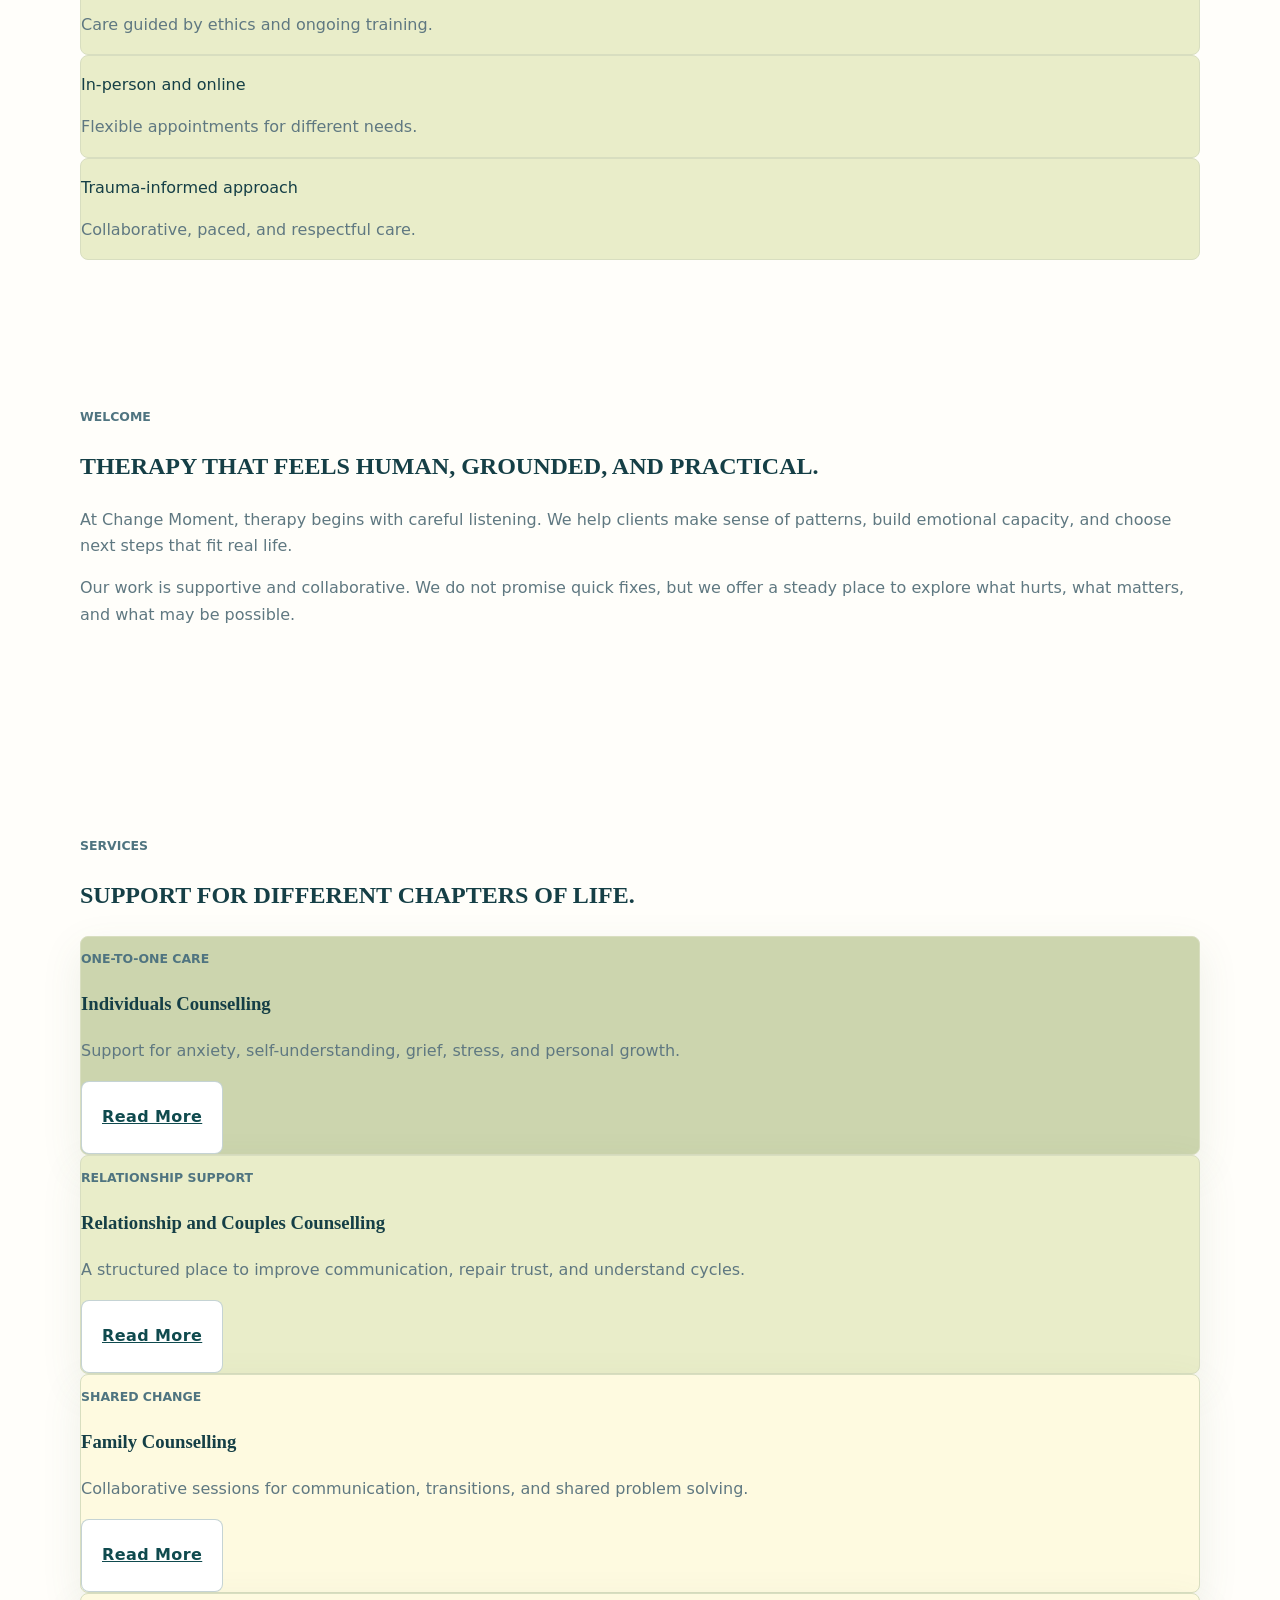
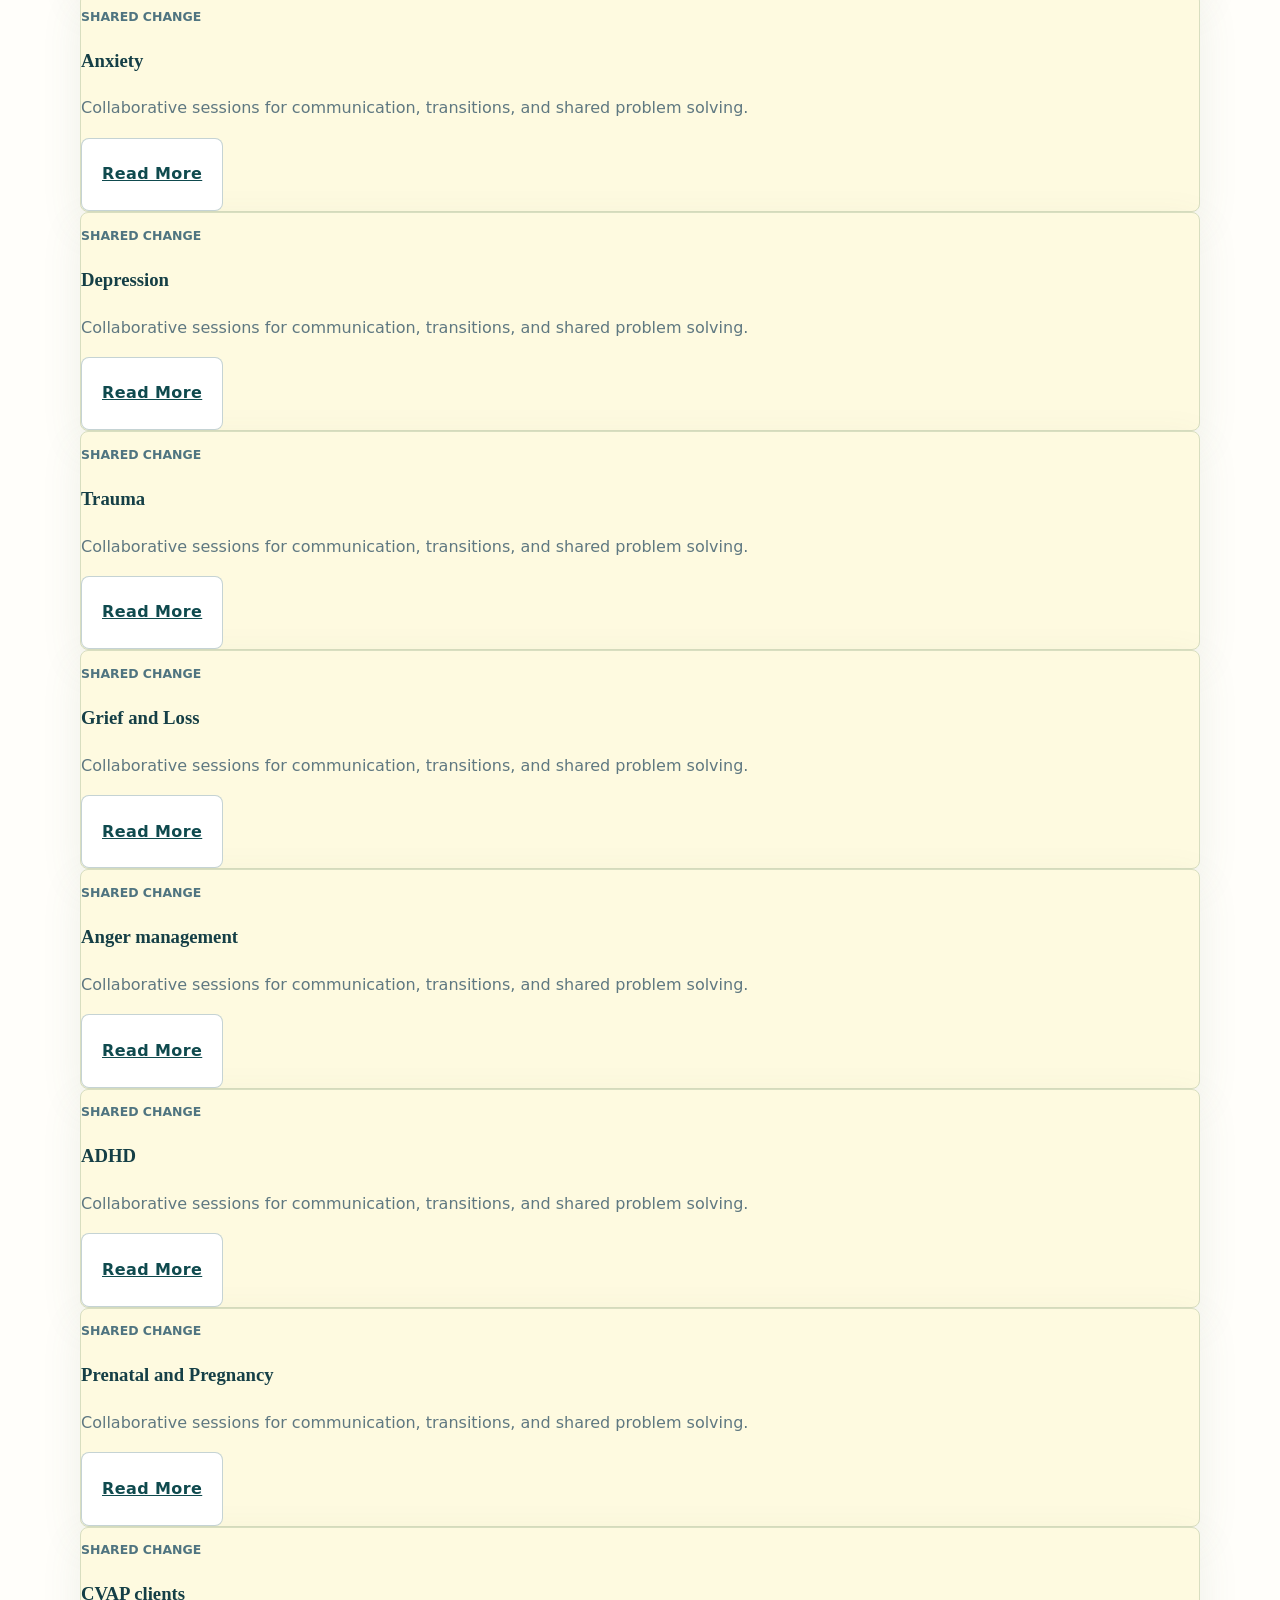
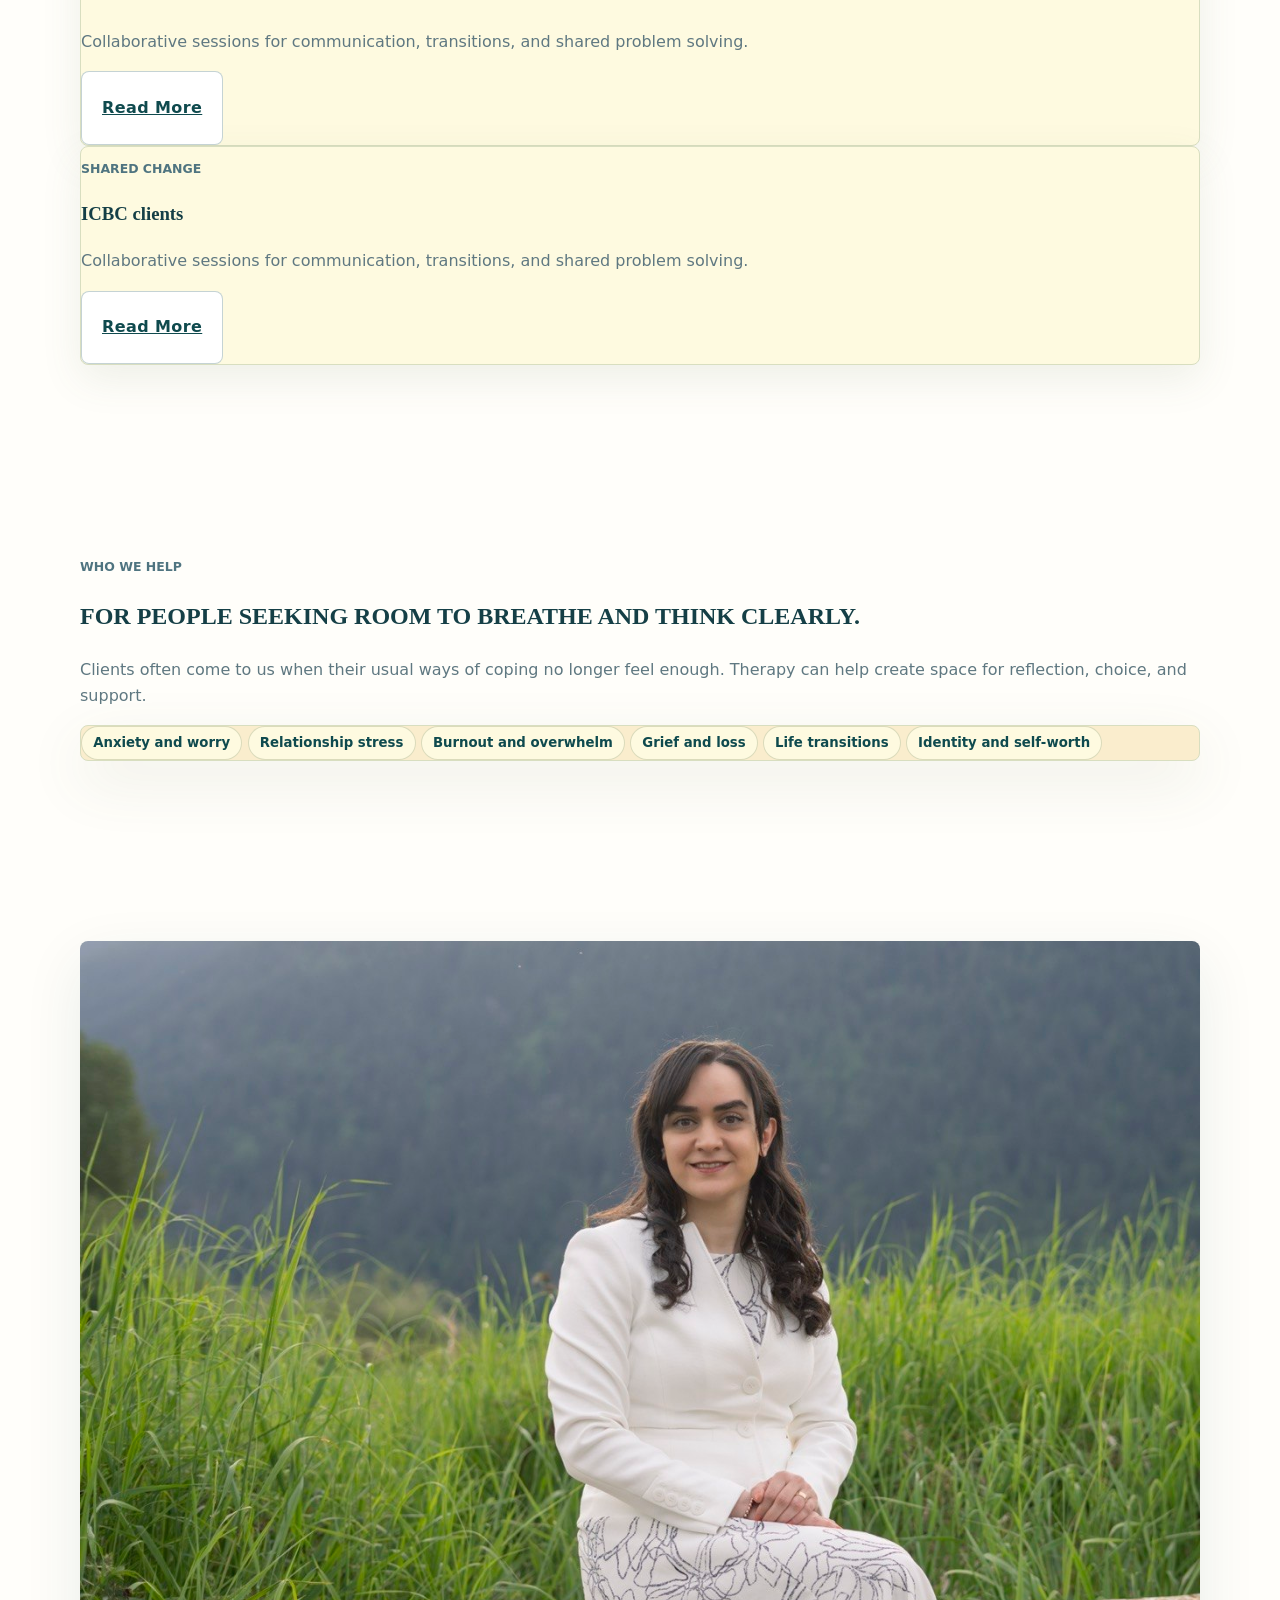
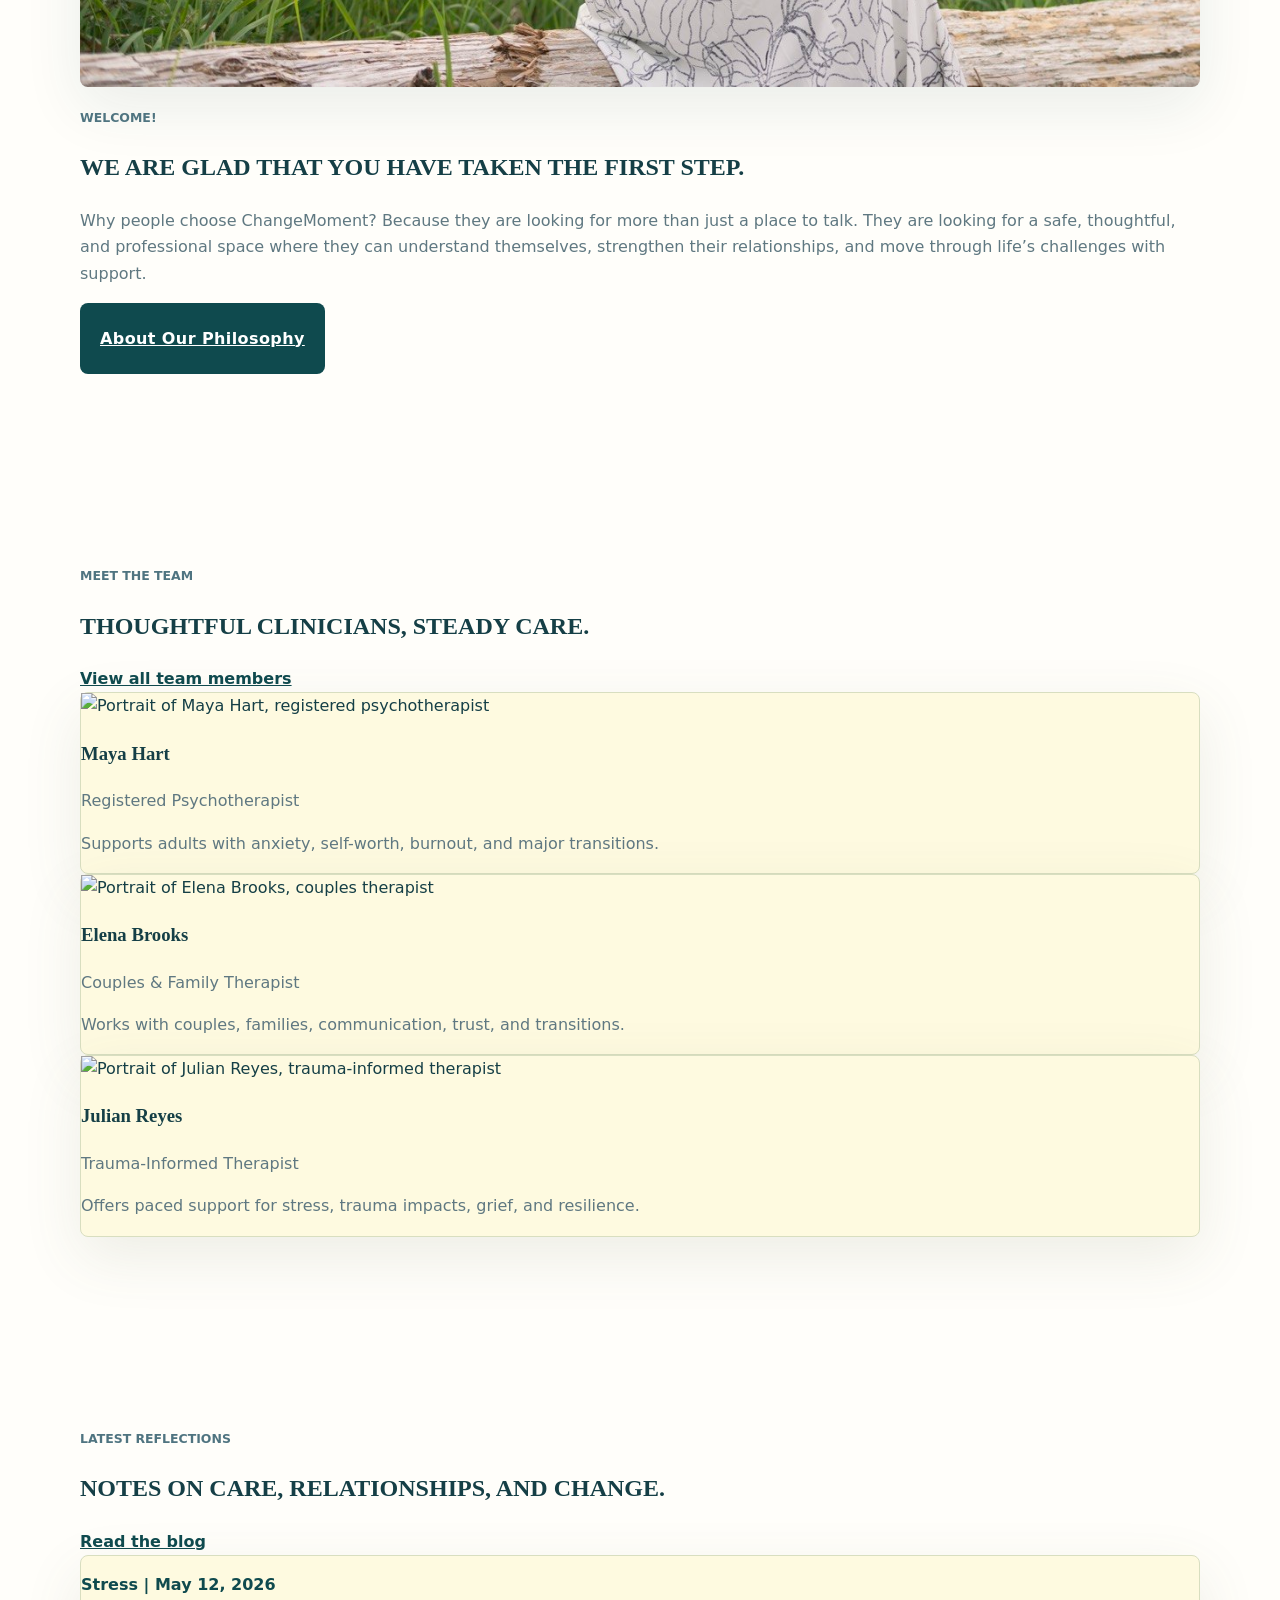
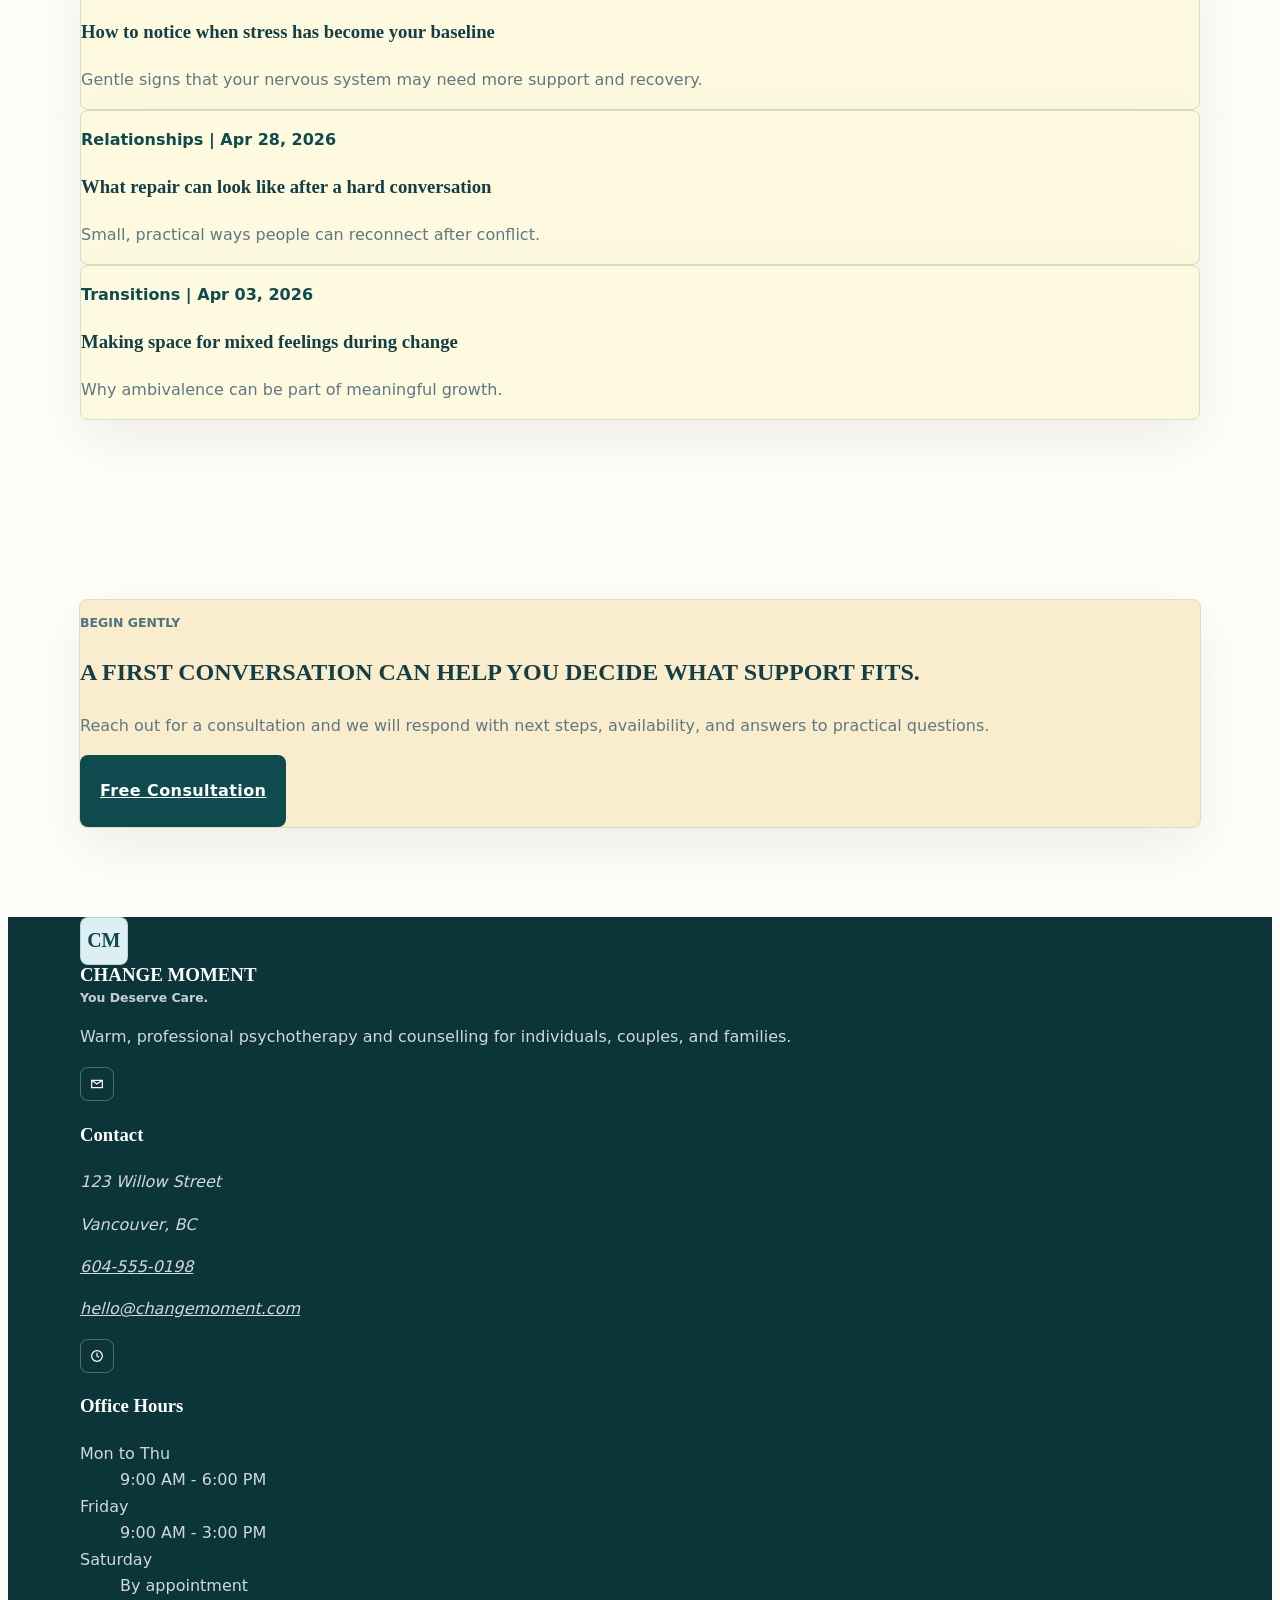
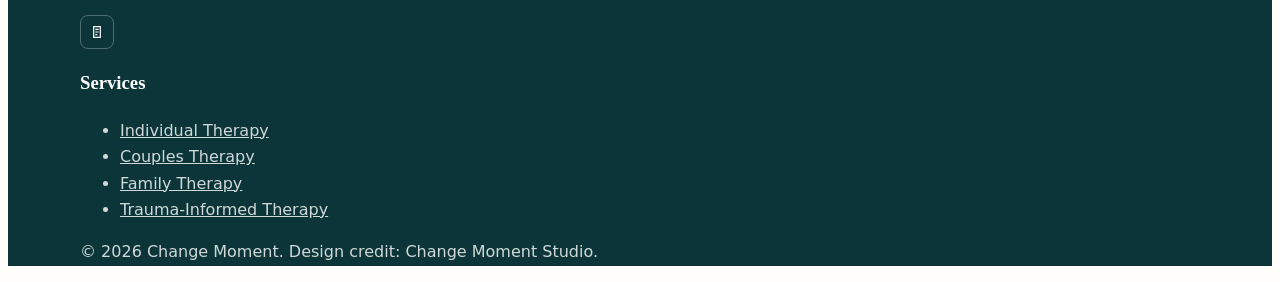
==== commit 80ed2e3f: "Change Moment" ====
--- a/index.html
+++ b/index.html
@@ -120,19 +120,76 @@
         <div class="mt-10 grid gap-5 md:grid-cols-3">
           <article class="service-card service-card-blue p-6">
             <p class="eyebrow">One-to-one care</p>
-            <h3 class="mt-3 text-xl font-bold">Individual Therapy</h3>
+            <h3 class="mt-3 text-xl font-bold">Individuals Counselling</h3>
             <p class="mt-3 text-muted">Support for anxiety, self-understanding, grief, stress, and personal growth.</p>
             <a class="btn btn-secondary mt-5" href="services.html#individual">Read More</a>
           </article>
           <article class="service-card service-card-mist p-6">
             <p class="eyebrow">Relationship support</p>
-            <h3 class="mt-3 text-xl font-bold">Couples Therapy</h3>
+            <h3 class="mt-3 text-xl font-bold">Relationship and Couples Counselling</h3>
             <p class="mt-3 text-muted">A structured place to improve communication, repair trust, and understand cycles.</p>
             <a class="btn btn-secondary mt-5" href="services.html#couples">Read More</a>
           </article>
           <article class="service-card service-card-ice p-6">
             <p class="eyebrow">Shared change</p>
-            <h3 class="mt-3 text-xl font-bold">Family Therapy</h3>
+            <h3 class="mt-3 text-xl font-bold">Family Counselling</h3>
+            <p class="mt-3 text-muted">Collaborative sessions for communication, transitions, and shared problem solving.</p>
+            <a class="btn btn-secondary mt-5" href="services.html#family">Read More</a>
+          </article>
+
+          <article class="service-card service-card-ice p-6">
+            <p class="eyebrow">Shared change</p>
+            <h3 class="mt-3 text-xl font-bold">Anxiety</h3>
+            <p class="mt-3 text-muted">Collaborative sessions for communication, transitions, and shared problem solving.</p>
+            <a class="btn btn-secondary mt-5" href="services.html#family">Read More</a>
+          </article>
+          <article class="service-card service-card-ice p-6">
+            <p class="eyebrow">Shared change</p>
+            <h3 class="mt-3 text-xl font-bold">Depression</h3>
+            <p class="mt-3 text-muted">Collaborative sessions for communication, transitions, and shared problem solving.</p>
+            <a class="btn btn-secondary mt-5" href="services.html#family">Read More</a>
+          </article>
+          <article class="service-card service-card-ice p-6">
+            <p class="eyebrow">Shared change</p>
+            <h3 class="mt-3 text-xl font-bold">Trauma</h3>
+            <p class="mt-3 text-muted">Collaborative sessions for communication, transitions, and shared problem solving.</p>
+            <a class="btn btn-secondary mt-5" href="services.html#family">Read More</a>
+          </article>
+
+          <article class="service-card service-card-ice p-6">
+            <p class="eyebrow">Shared change</p>
+            <h3 class="mt-3 text-xl font-bold">Grief and Loss</h3>
+            <p class="mt-3 text-muted">Collaborative sessions for communication, transitions, and shared problem solving.</p>
+            <a class="btn btn-secondary mt-5" href="services.html#family">Read More</a>
+          </article>
+          <article class="service-card service-card-ice p-6">
+            <p class="eyebrow">Shared change</p>
+            <h3 class="mt-3 text-xl font-bold">Anger management</h3>
+            <p class="mt-3 text-muted">Collaborative sessions for communication, transitions, and shared problem solving.</p>
+            <a class="btn btn-secondary mt-5" href="services.html#family">Read More</a>
+          </article>
+          <article class="service-card service-card-ice p-6">
+            <p class="eyebrow">Shared change</p>
+            <h3 class="mt-3 text-xl font-bold">ADHD</h3>
+            <p class="mt-3 text-muted">Collaborative sessions for communication, transitions, and shared problem solving.</p>
+            <a class="btn btn-secondary mt-5" href="services.html#family">Read More</a>
+          </article>
+
+          <article class="service-card service-card-ice p-6">
+            <p class="eyebrow">Shared change</p>
+            <h3 class="mt-3 text-xl font-bold">Prenatal and Pregnancy</h3>
+            <p class="mt-3 text-muted">Collaborative sessions for communication, transitions, and shared problem solving.</p>
+            <a class="btn btn-secondary mt-5" href="services.html#family">Read More</a>
+          </article>
+          <article class="service-card service-card-ice p-6">
+            <p class="eyebrow">Shared change</p>
+            <h3 class="mt-3 text-xl font-bold">CVAP clients</h3>
+            <p class="mt-3 text-muted">Collaborative sessions for communication, transitions, and shared problem solving.</p>
+            <a class="btn btn-secondary mt-5" href="services.html#family">Read More</a>
+          </article>
+          <article class="service-card service-card-ice p-6">
+            <p class="eyebrow">Shared change</p>
+            <h3 class="mt-3 text-xl font-bold">ICBC clients</h3>
             <p class="mt-3 text-muted">Collaborative sessions for communication, transitions, and shared problem solving.</p>
             <a class="btn btn-secondary mt-5" href="services.html#family">Read More</a>
           </article>
@@ -160,7 +217,7 @@
 
     <section class="home-gradient-b section-padding">
       <div class="container-shell grid items-center gap-10 lg:grid-cols-[0.95fr_1.05fr]">
-        <img class="image-cover image-soft h-[360px]" src="/assets/images/bita-ramezannia.jpg" alt="Comfortable therapy room with soft seating and natural light">
+        <img class="image-cover image-soft h-[360px]" src="assets/images/bita-ramezannia.jpg" alt="Comfortable therapy room with soft seating and natural light">
         <div>
           <p class="eyebrow">Welcome!</p>
           <h2 class="mt-3 text-3xl font-bold md:text-4xl">We Are Glad That You Have Taken The First Step.</h2>
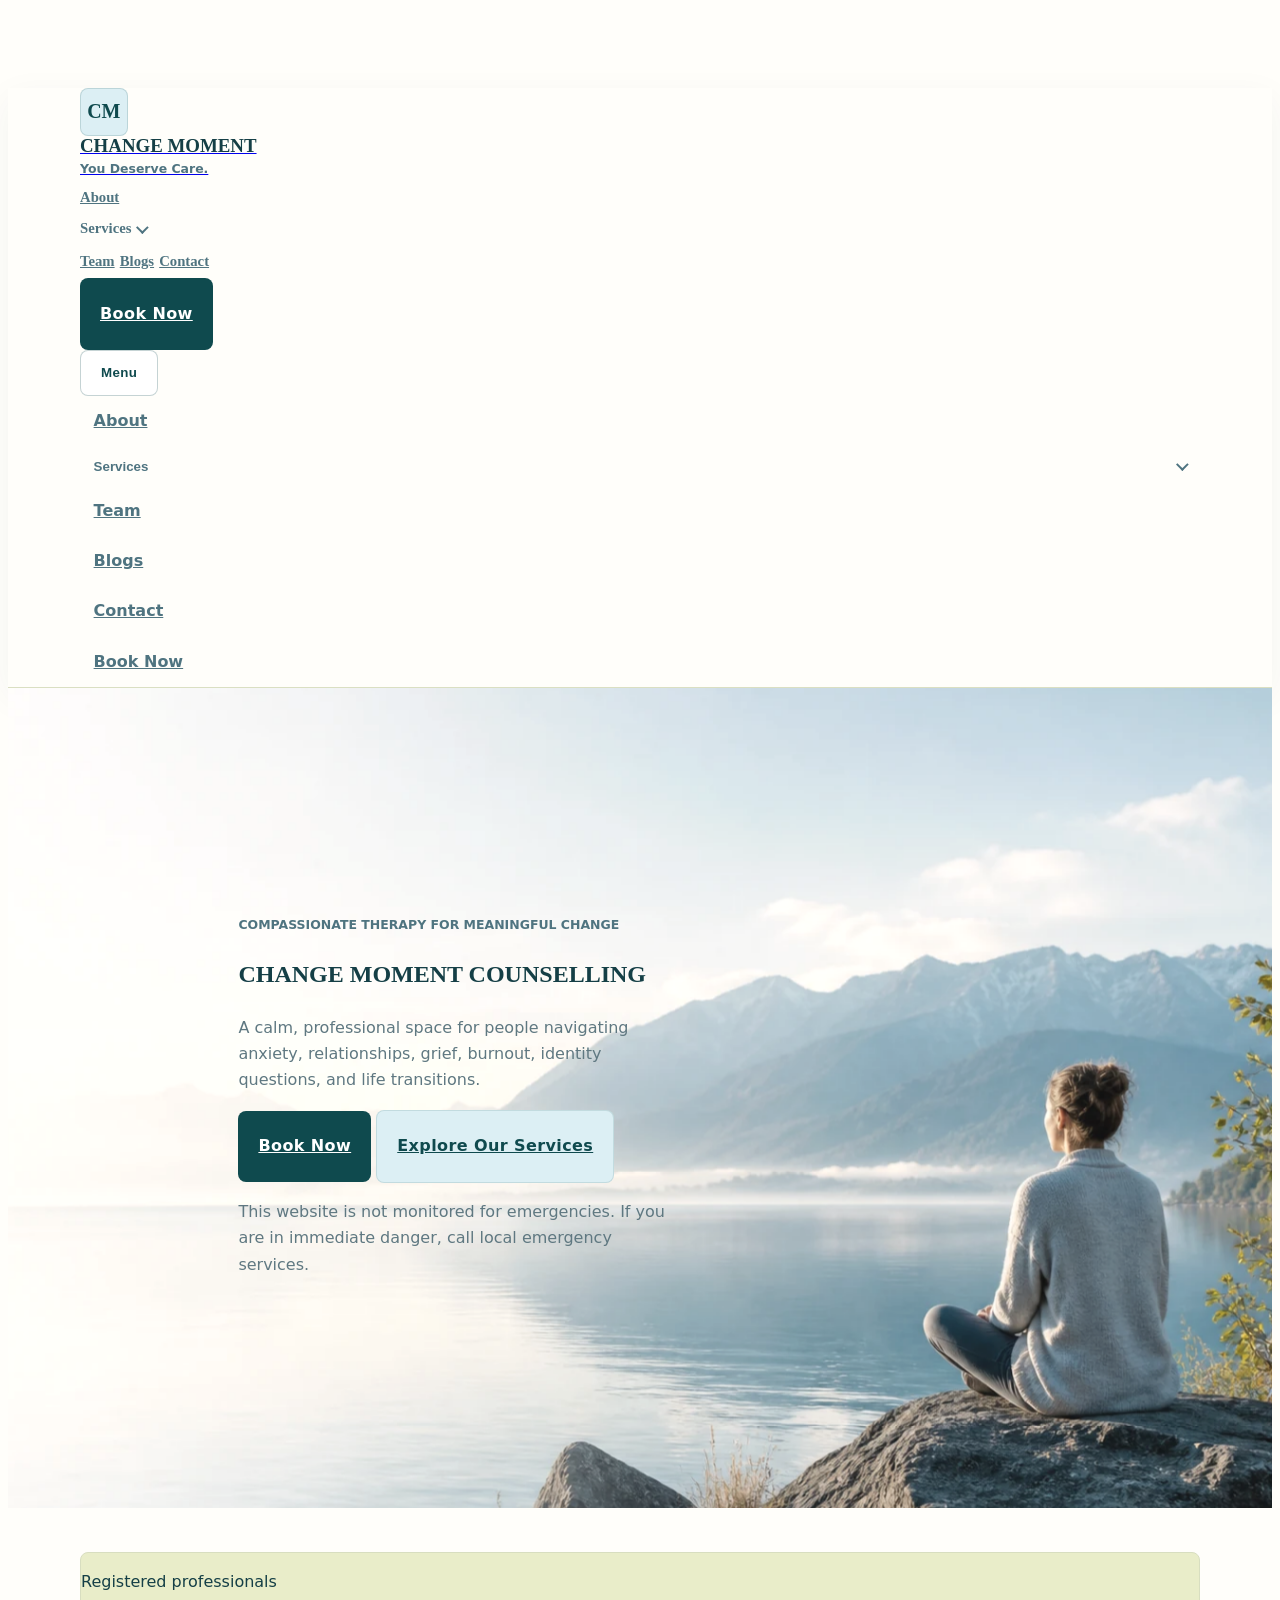
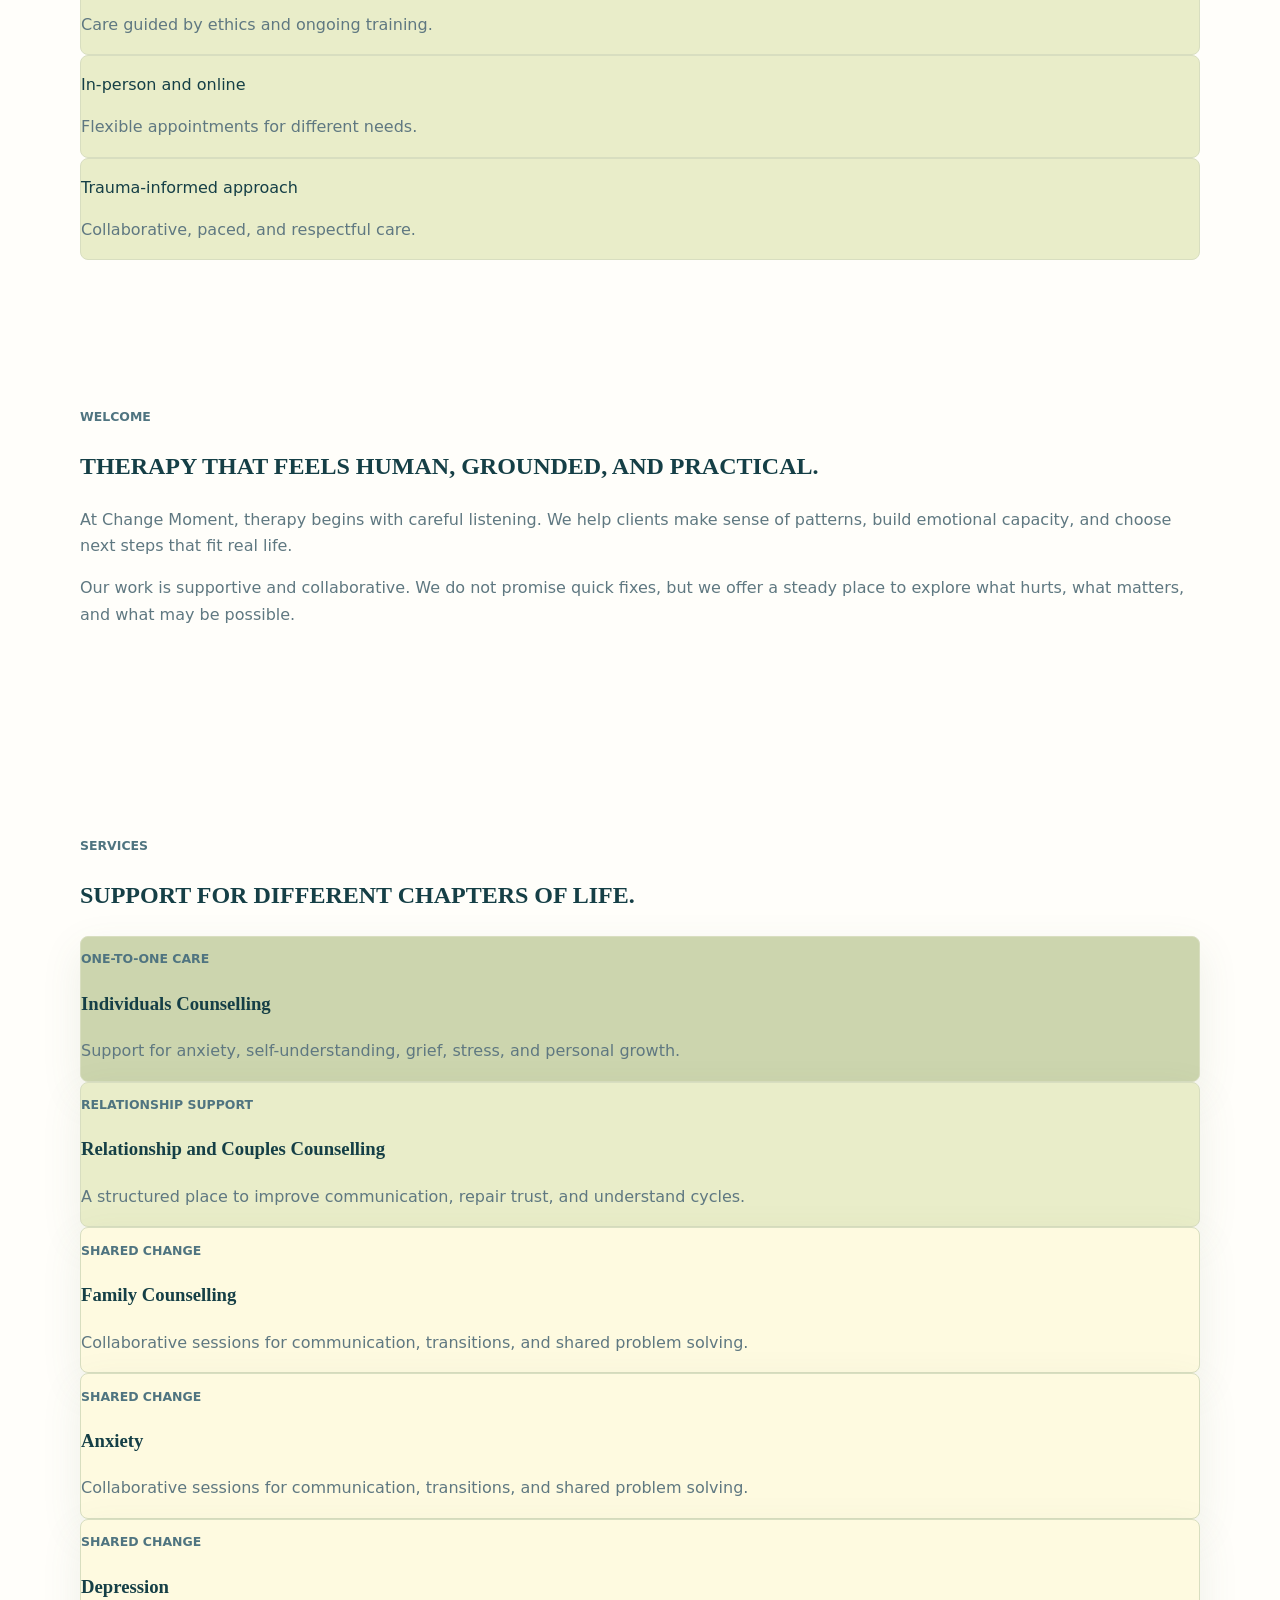
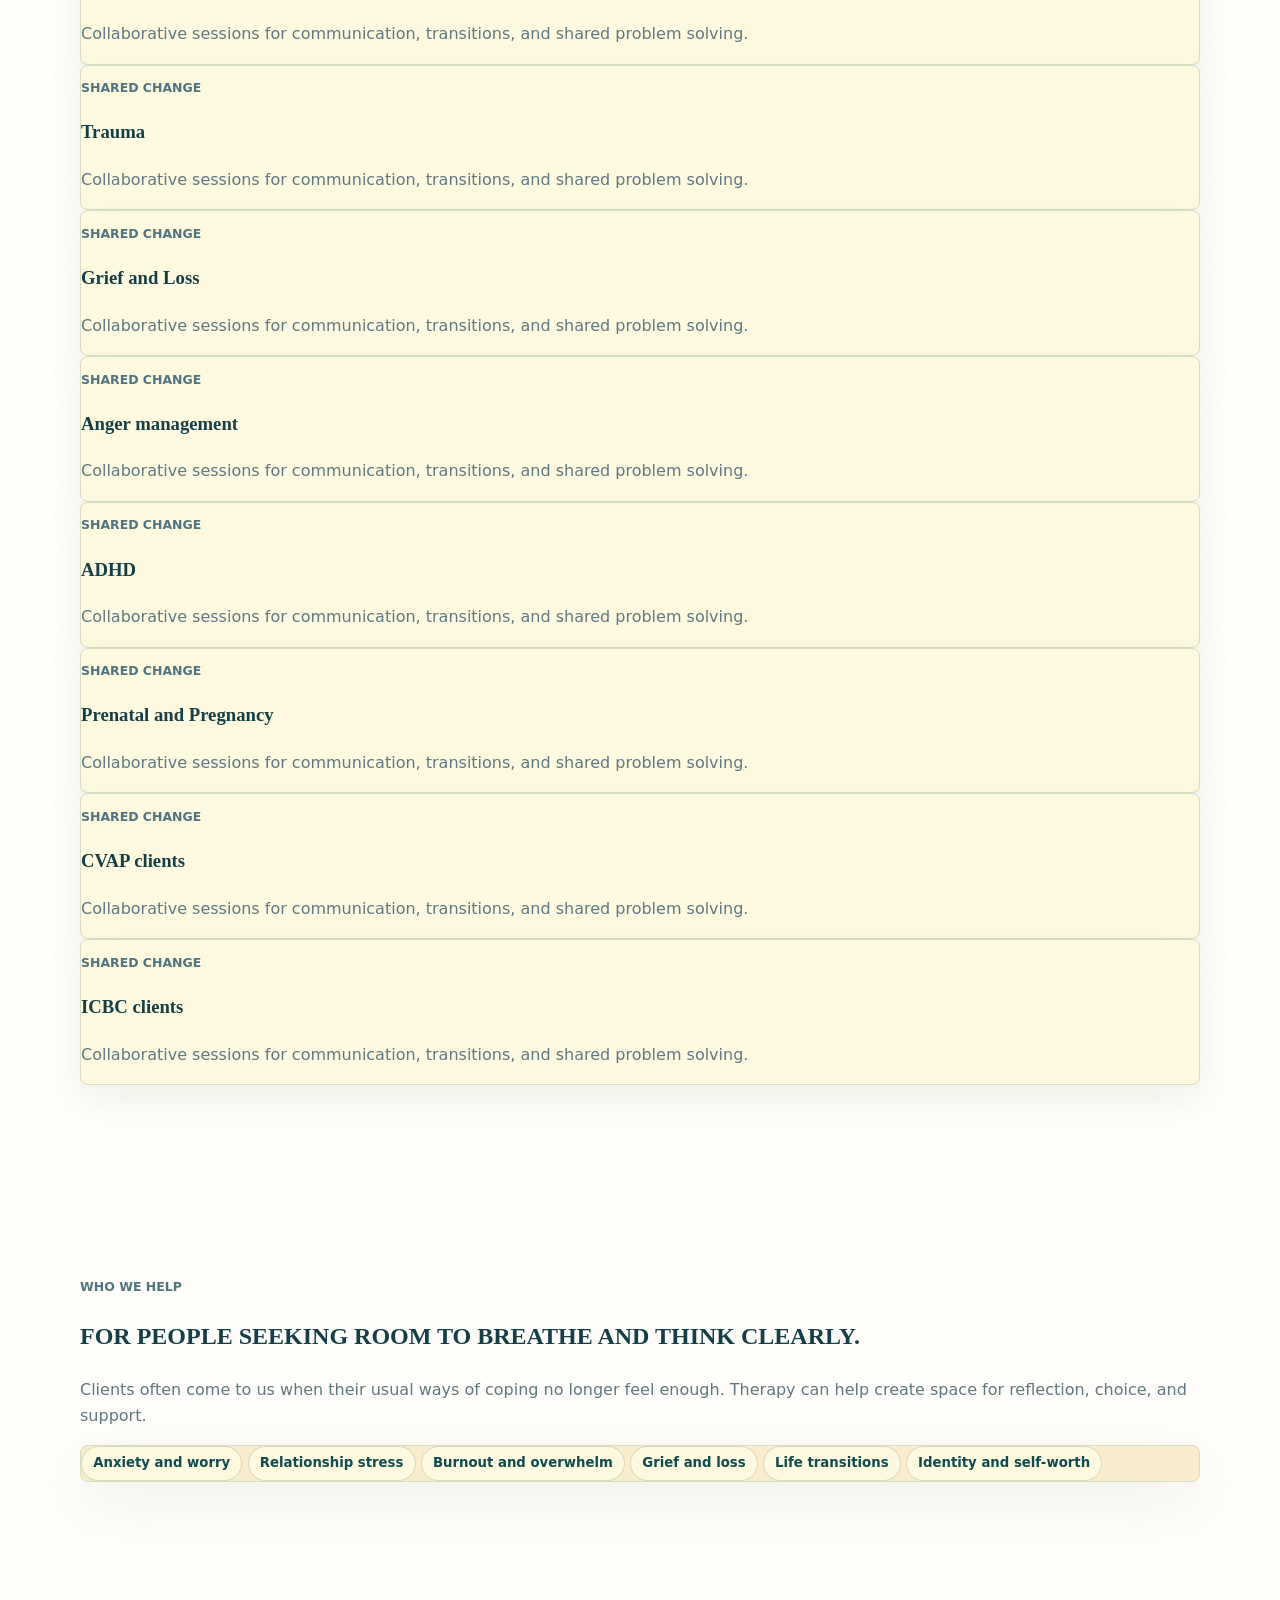
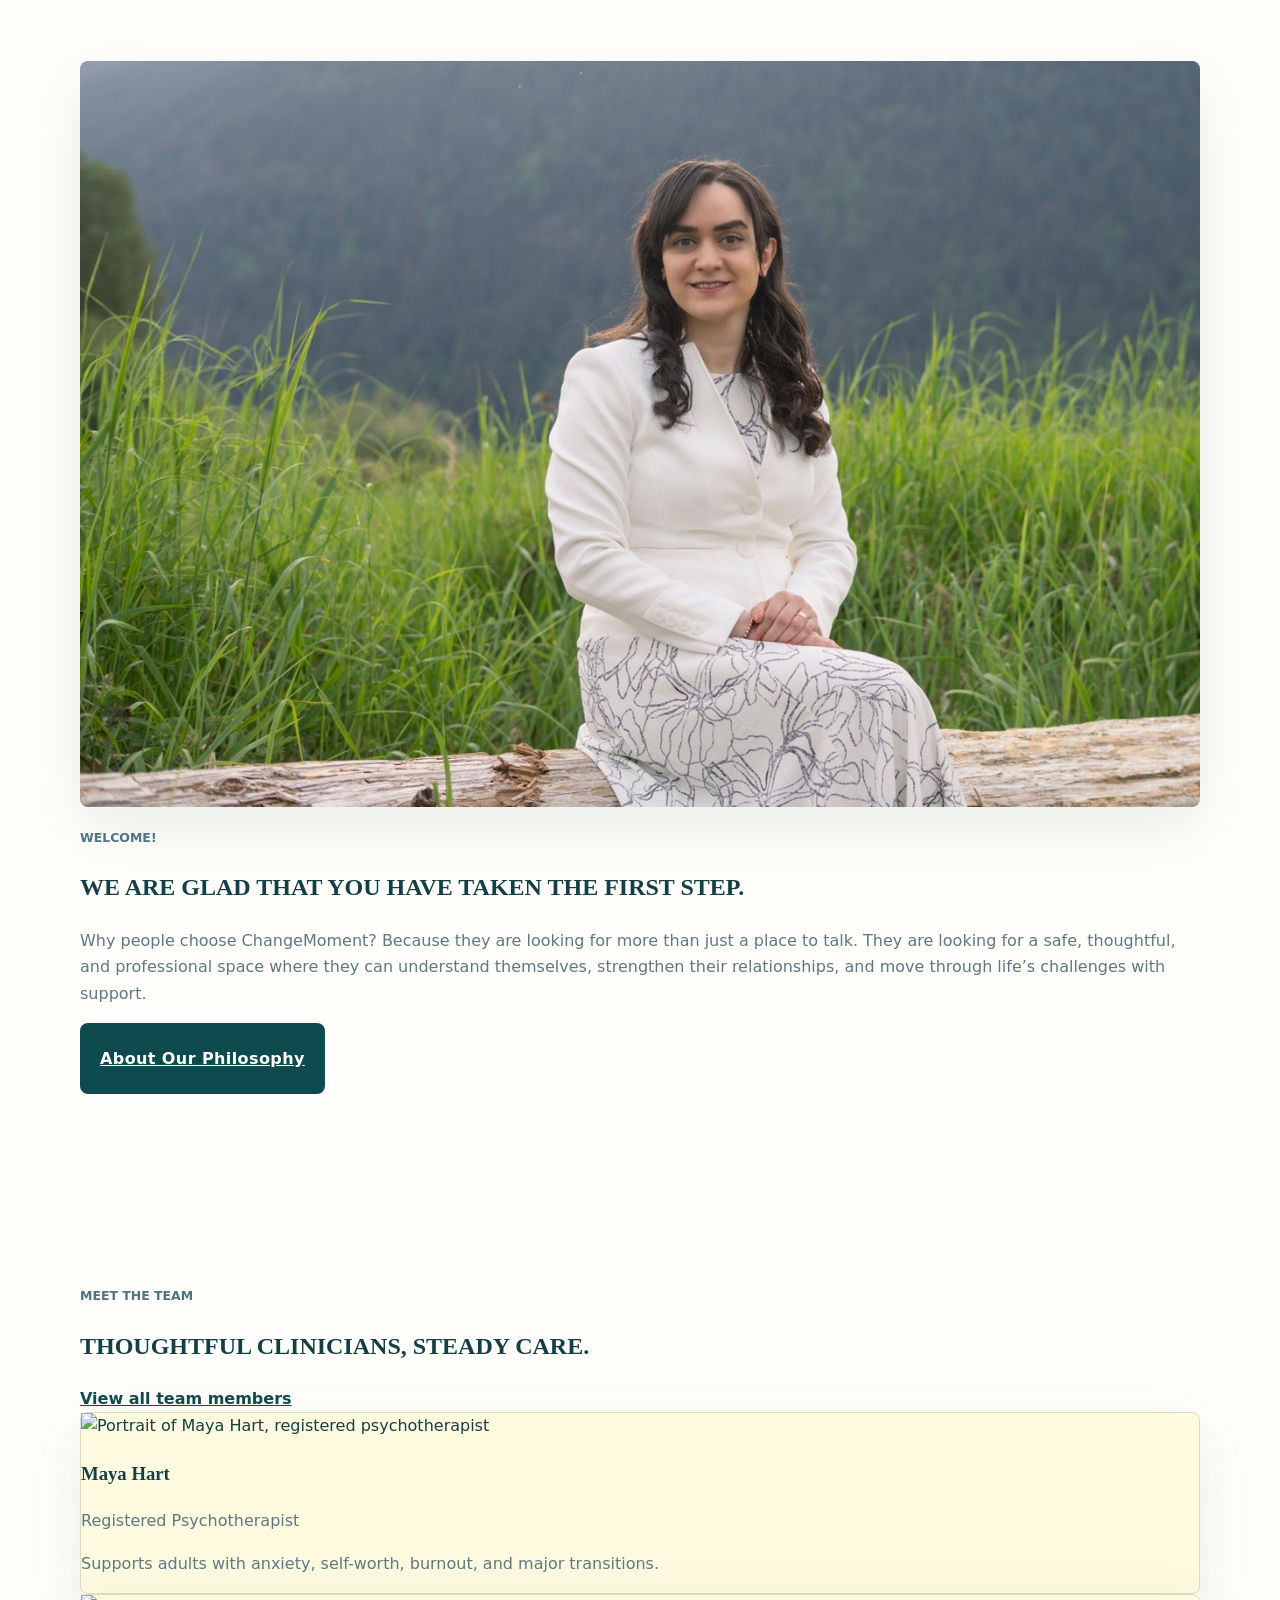
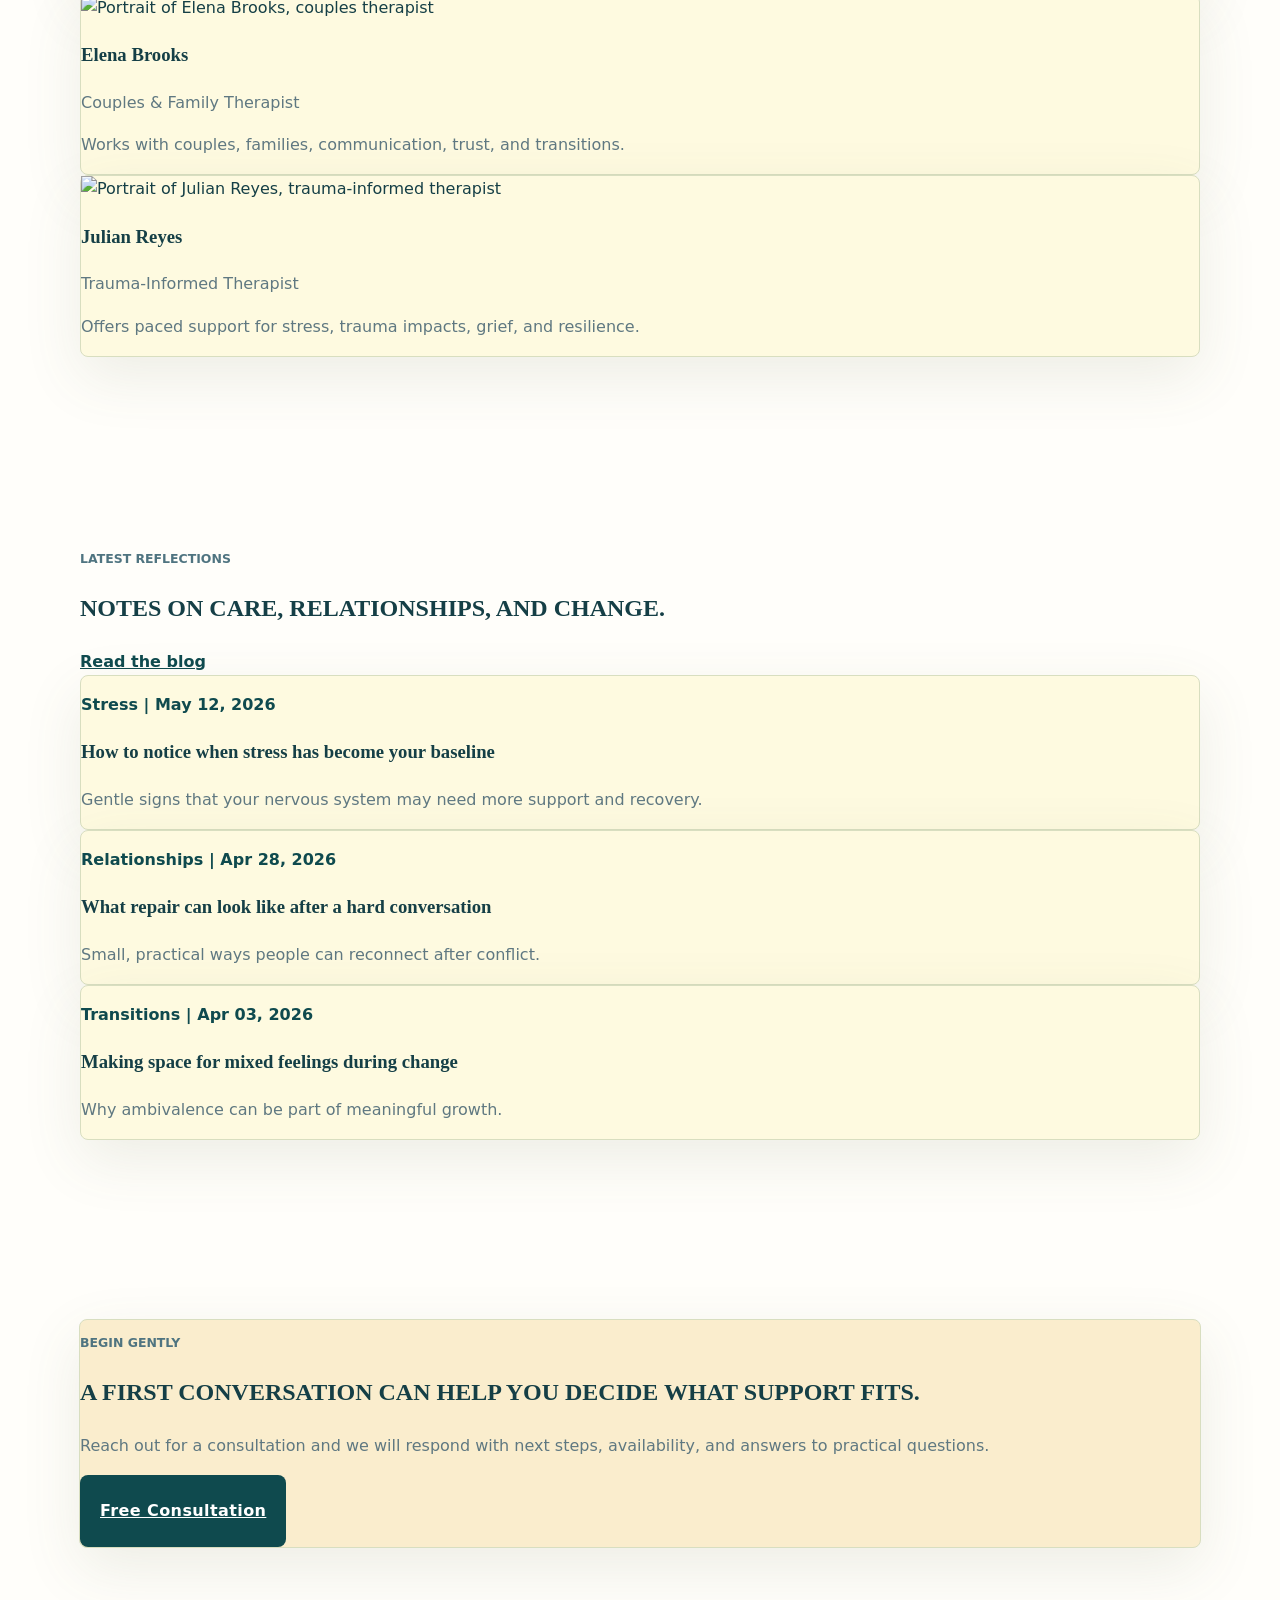
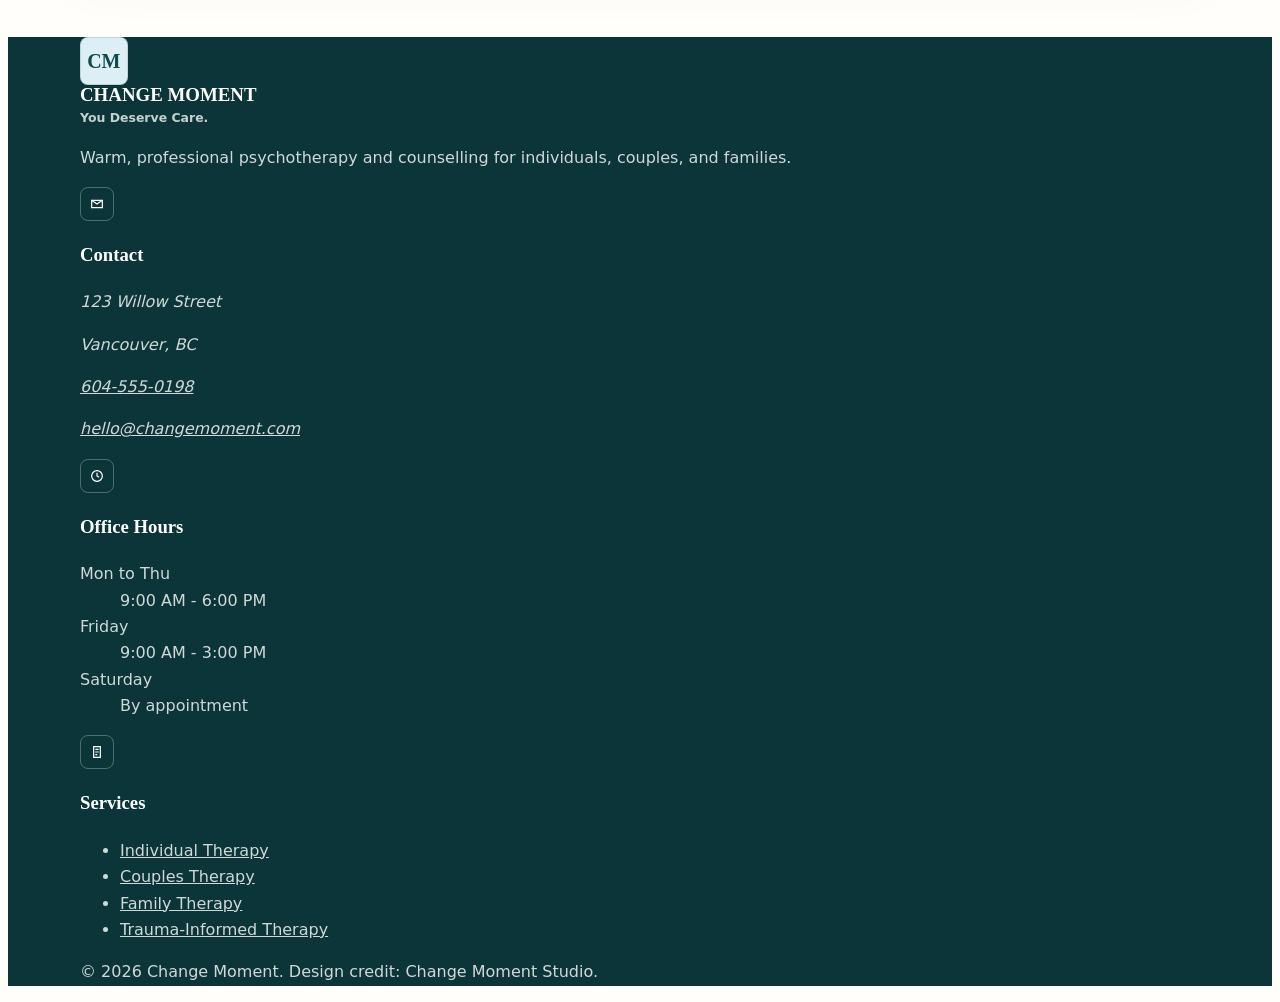
==== commit bfc2330f: "Change Moment" ====
--- a/index.html
+++ b/index.html
@@ -122,76 +122,64 @@
             <p class="eyebrow">One-to-one care</p>
             <h3 class="mt-3 text-xl font-bold">Individuals Counselling</h3>
             <p class="mt-3 text-muted">Support for anxiety, self-understanding, grief, stress, and personal growth.</p>
-            <a class="btn btn-secondary mt-5" href="services.html#individual">Read More</a>
           </article>
           <article class="service-card service-card-mist p-6">
             <p class="eyebrow">Relationship support</p>
             <h3 class="mt-3 text-xl font-bold">Relationship and Couples Counselling</h3>
             <p class="mt-3 text-muted">A structured place to improve communication, repair trust, and understand cycles.</p>
-            <a class="btn btn-secondary mt-5" href="services.html#couples">Read More</a>
           </article>
           <article class="service-card service-card-ice p-6">
             <p class="eyebrow">Shared change</p>
             <h3 class="mt-3 text-xl font-bold">Family Counselling</h3>
             <p class="mt-3 text-muted">Collaborative sessions for communication, transitions, and shared problem solving.</p>
-            <a class="btn btn-secondary mt-5" href="services.html#family">Read More</a>
           </article>
 
           <article class="service-card service-card-ice p-6">
             <p class="eyebrow">Shared change</p>
             <h3 class="mt-3 text-xl font-bold">Anxiety</h3>
             <p class="mt-3 text-muted">Collaborative sessions for communication, transitions, and shared problem solving.</p>
-            <a class="btn btn-secondary mt-5" href="services.html#family">Read More</a>
           </article>
           <article class="service-card service-card-ice p-6">
             <p class="eyebrow">Shared change</p>
             <h3 class="mt-3 text-xl font-bold">Depression</h3>
             <p class="mt-3 text-muted">Collaborative sessions for communication, transitions, and shared problem solving.</p>
-            <a class="btn btn-secondary mt-5" href="services.html#family">Read More</a>
           </article>
           <article class="service-card service-card-ice p-6">
             <p class="eyebrow">Shared change</p>
             <h3 class="mt-3 text-xl font-bold">Trauma</h3>
             <p class="mt-3 text-muted">Collaborative sessions for communication, transitions, and shared problem solving.</p>
-            <a class="btn btn-secondary mt-5" href="services.html#family">Read More</a>
           </article>
 
           <article class="service-card service-card-ice p-6">
             <p class="eyebrow">Shared change</p>
             <h3 class="mt-3 text-xl font-bold">Grief and Loss</h3>
             <p class="mt-3 text-muted">Collaborative sessions for communication, transitions, and shared problem solving.</p>
-            <a class="btn btn-secondary mt-5" href="services.html#family">Read More</a>
           </article>
           <article class="service-card service-card-ice p-6">
             <p class="eyebrow">Shared change</p>
             <h3 class="mt-3 text-xl font-bold">Anger management</h3>
             <p class="mt-3 text-muted">Collaborative sessions for communication, transitions, and shared problem solving.</p>
-            <a class="btn btn-secondary mt-5" href="services.html#family">Read More</a>
           </article>
           <article class="service-card service-card-ice p-6">
             <p class="eyebrow">Shared change</p>
             <h3 class="mt-3 text-xl font-bold">ADHD</h3>
             <p class="mt-3 text-muted">Collaborative sessions for communication, transitions, and shared problem solving.</p>
-            <a class="btn btn-secondary mt-5" href="services.html#family">Read More</a>
           </article>
 
           <article class="service-card service-card-ice p-6">
             <p class="eyebrow">Shared change</p>
             <h3 class="mt-3 text-xl font-bold">Prenatal and Pregnancy</h3>
             <p class="mt-3 text-muted">Collaborative sessions for communication, transitions, and shared problem solving.</p>
-            <a class="btn btn-secondary mt-5" href="services.html#family">Read More</a>
           </article>
           <article class="service-card service-card-ice p-6">
             <p class="eyebrow">Shared change</p>
             <h3 class="mt-3 text-xl font-bold">CVAP clients</h3>
             <p class="mt-3 text-muted">Collaborative sessions for communication, transitions, and shared problem solving.</p>
-            <a class="btn btn-secondary mt-5" href="services.html#family">Read More</a>
           </article>
           <article class="service-card service-card-ice p-6">
             <p class="eyebrow">Shared change</p>
             <h3 class="mt-3 text-xl font-bold">ICBC clients</h3>
             <p class="mt-3 text-muted">Collaborative sessions for communication, transitions, and shared problem solving.</p>
-            <a class="btn btn-secondary mt-5" href="services.html#family">Read More</a>
           </article>
         </div>
       </div>
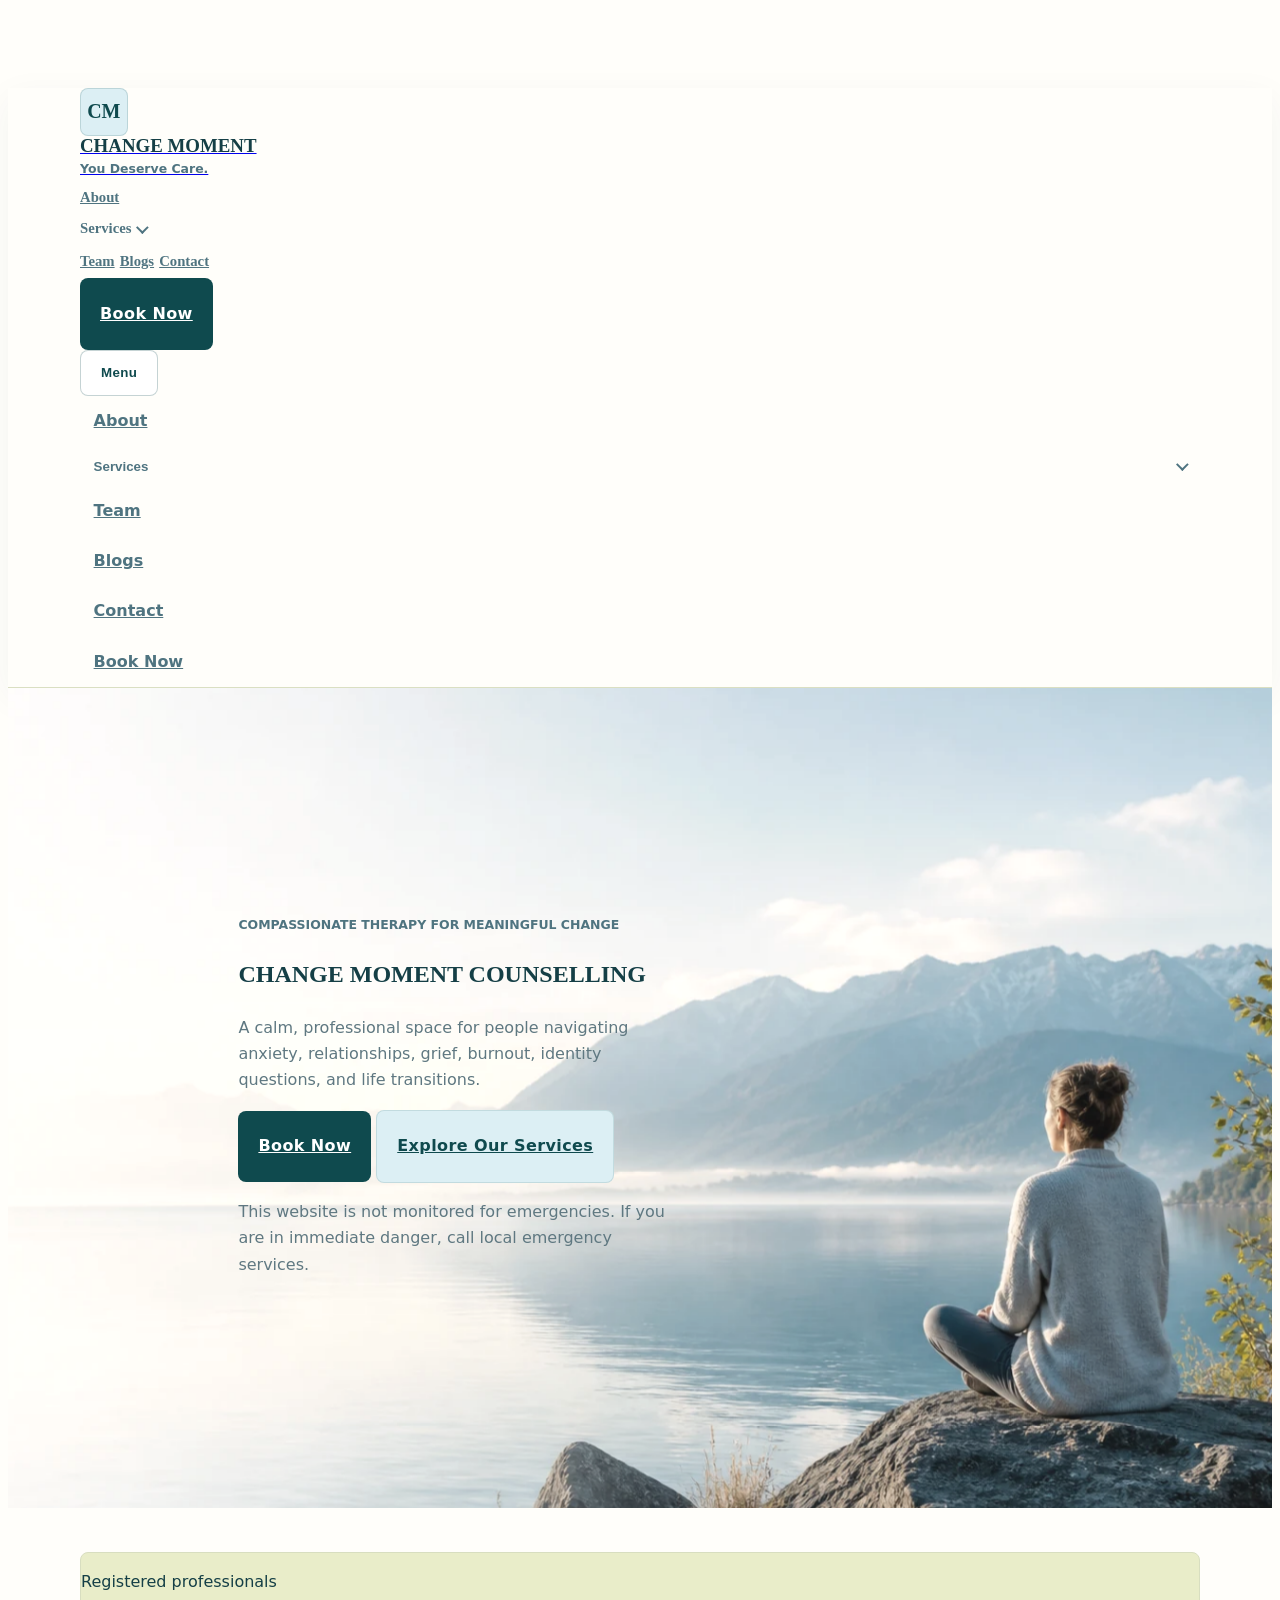
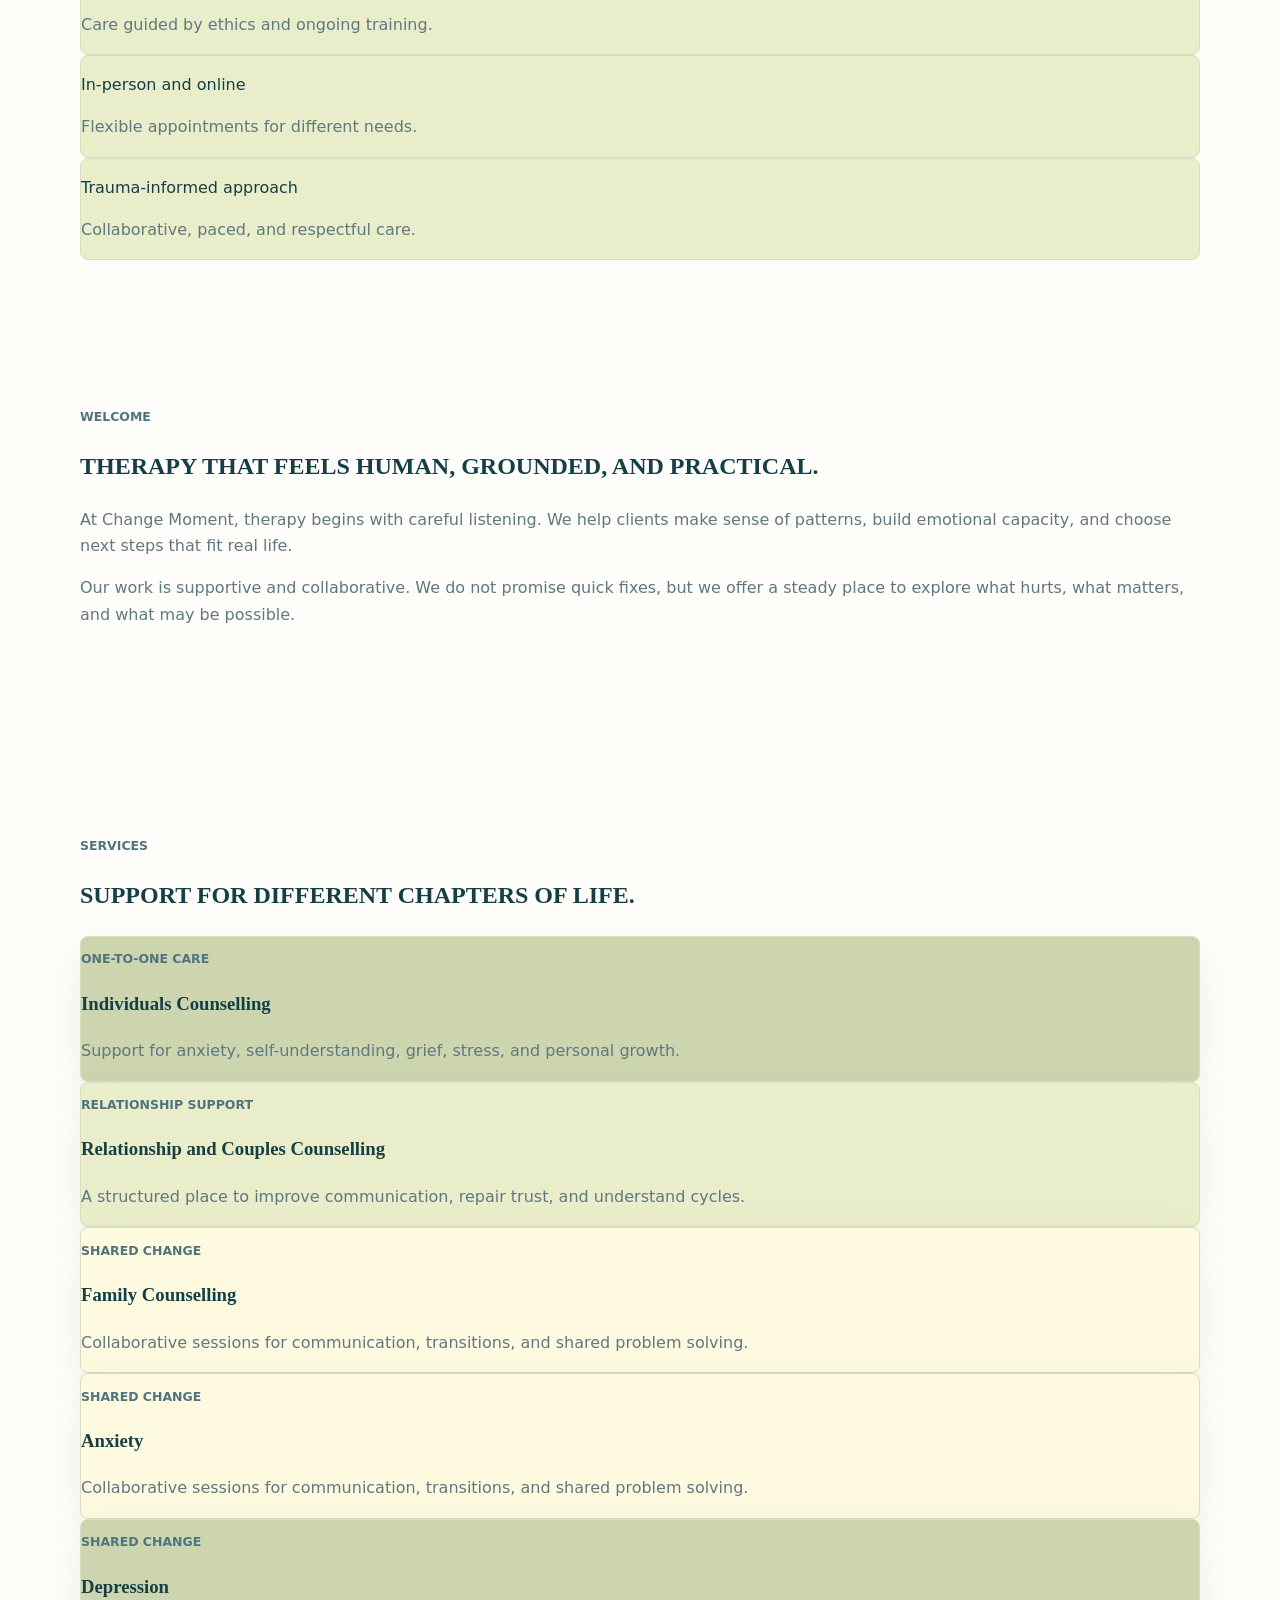
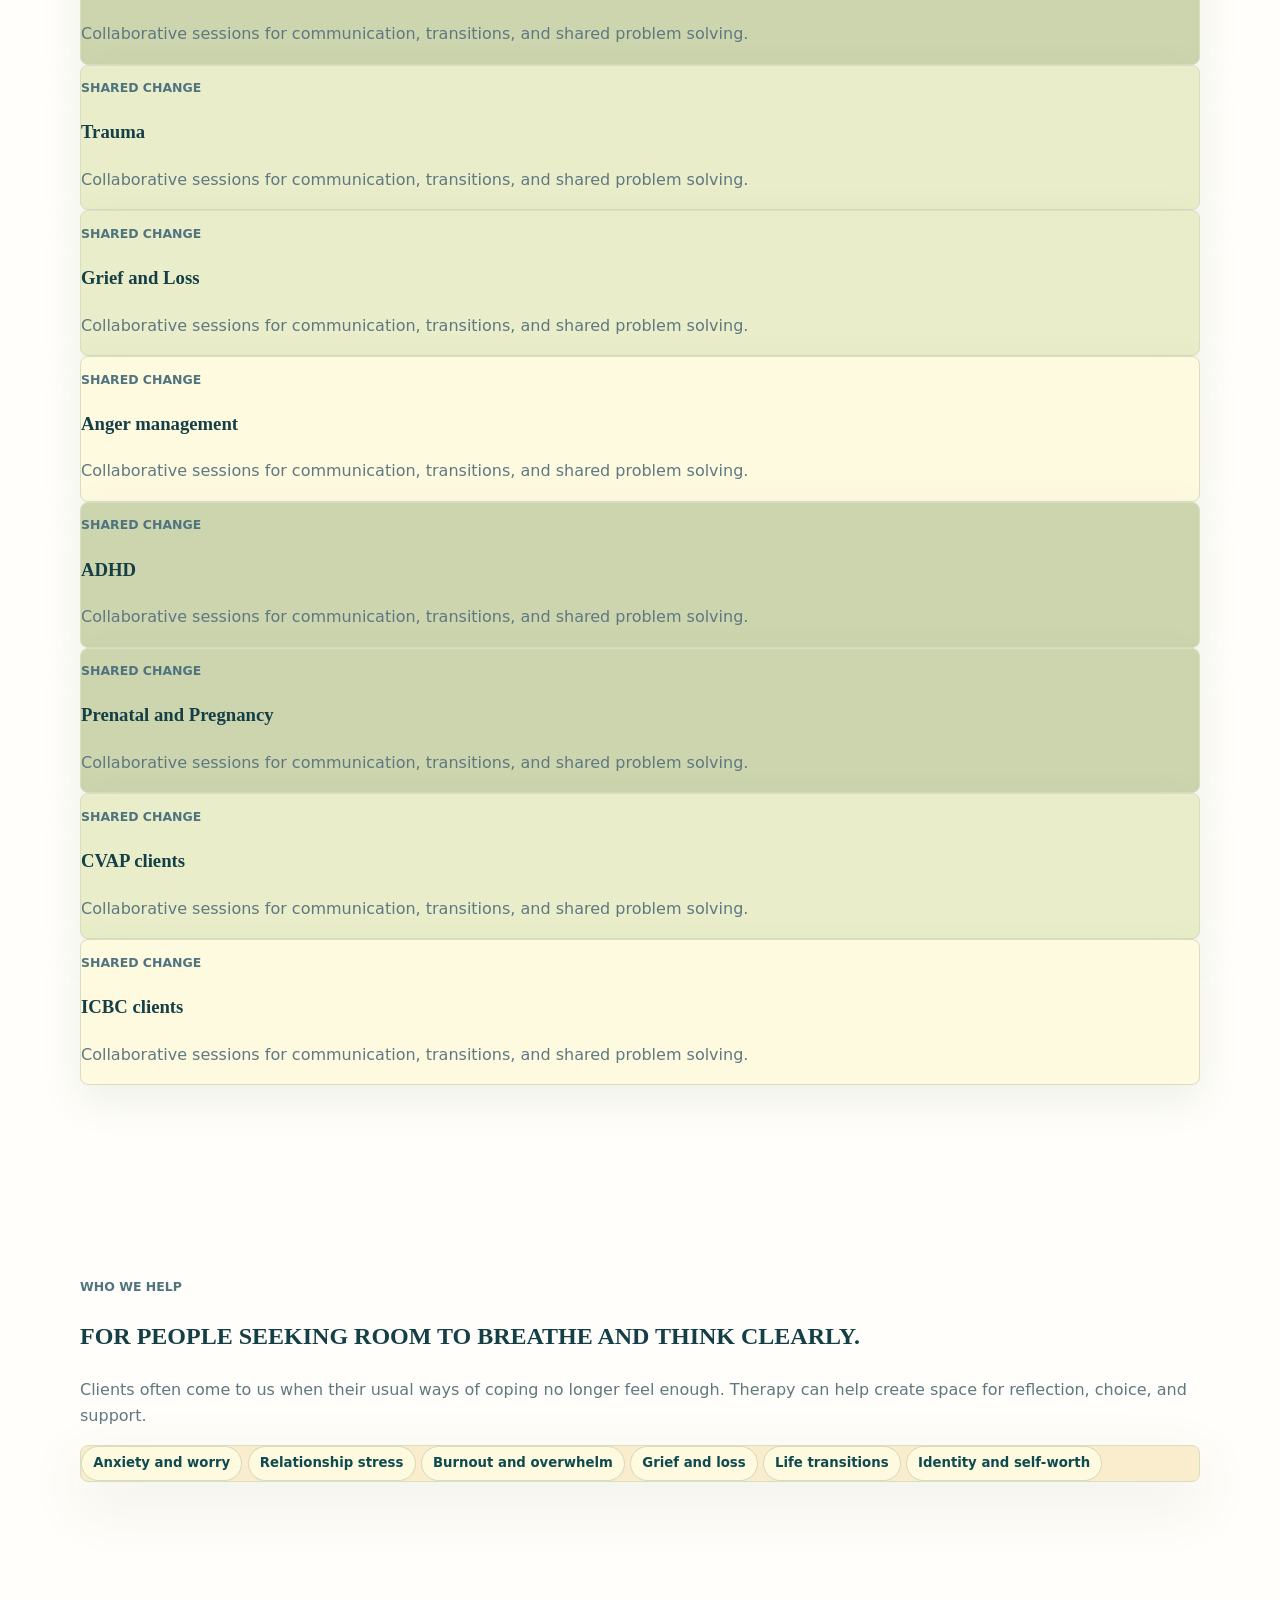
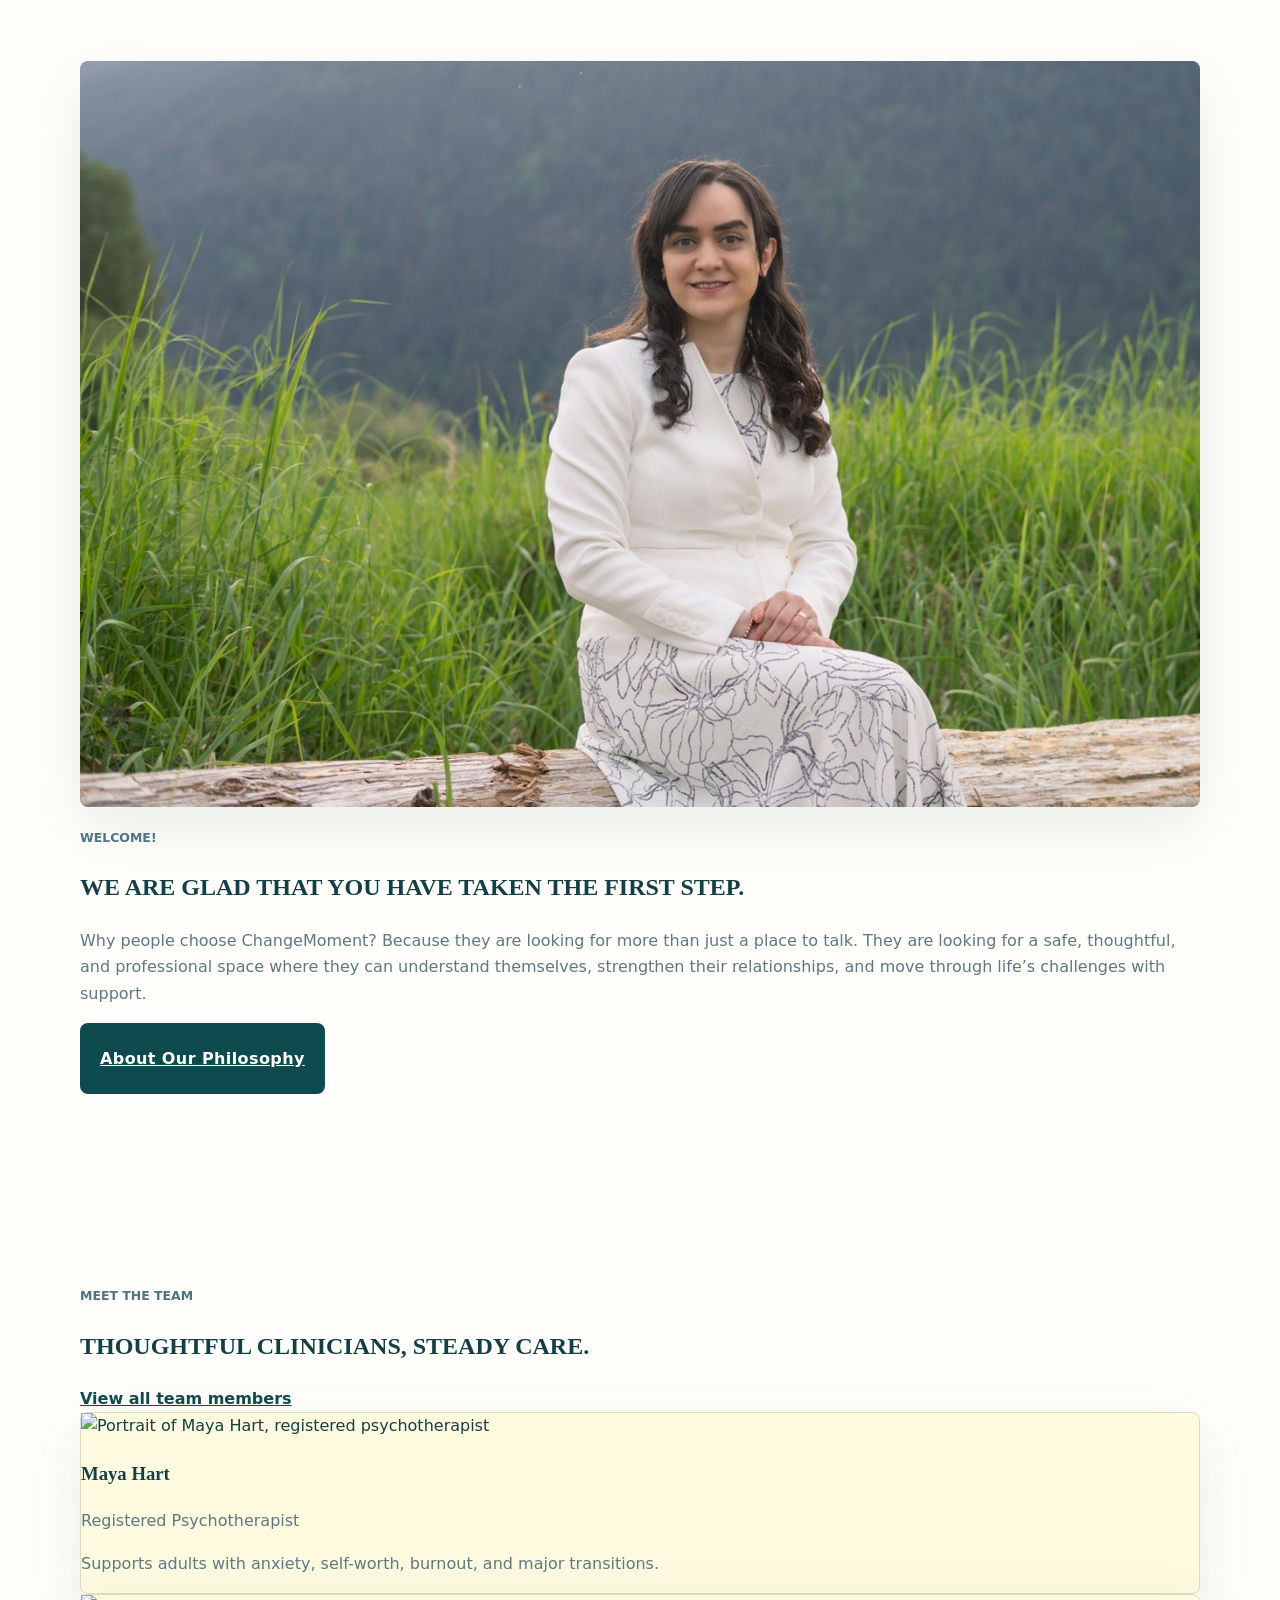
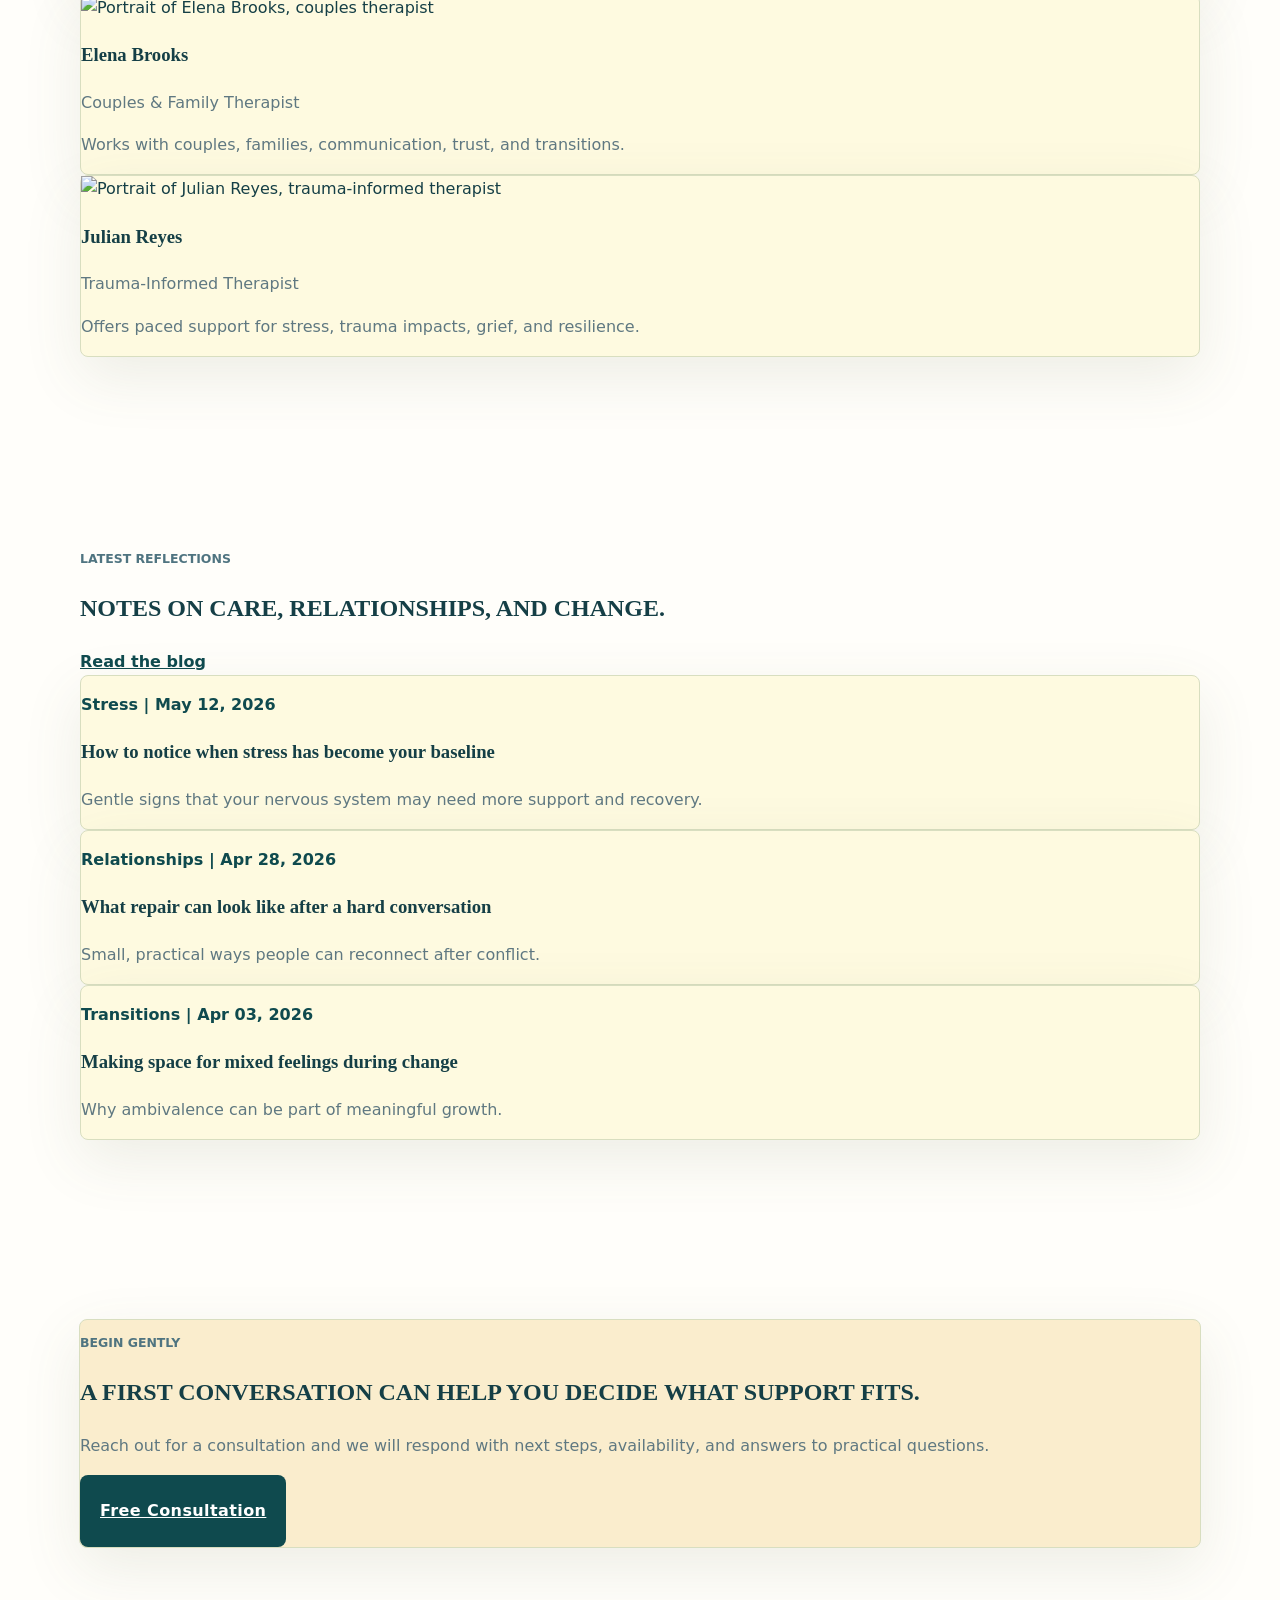
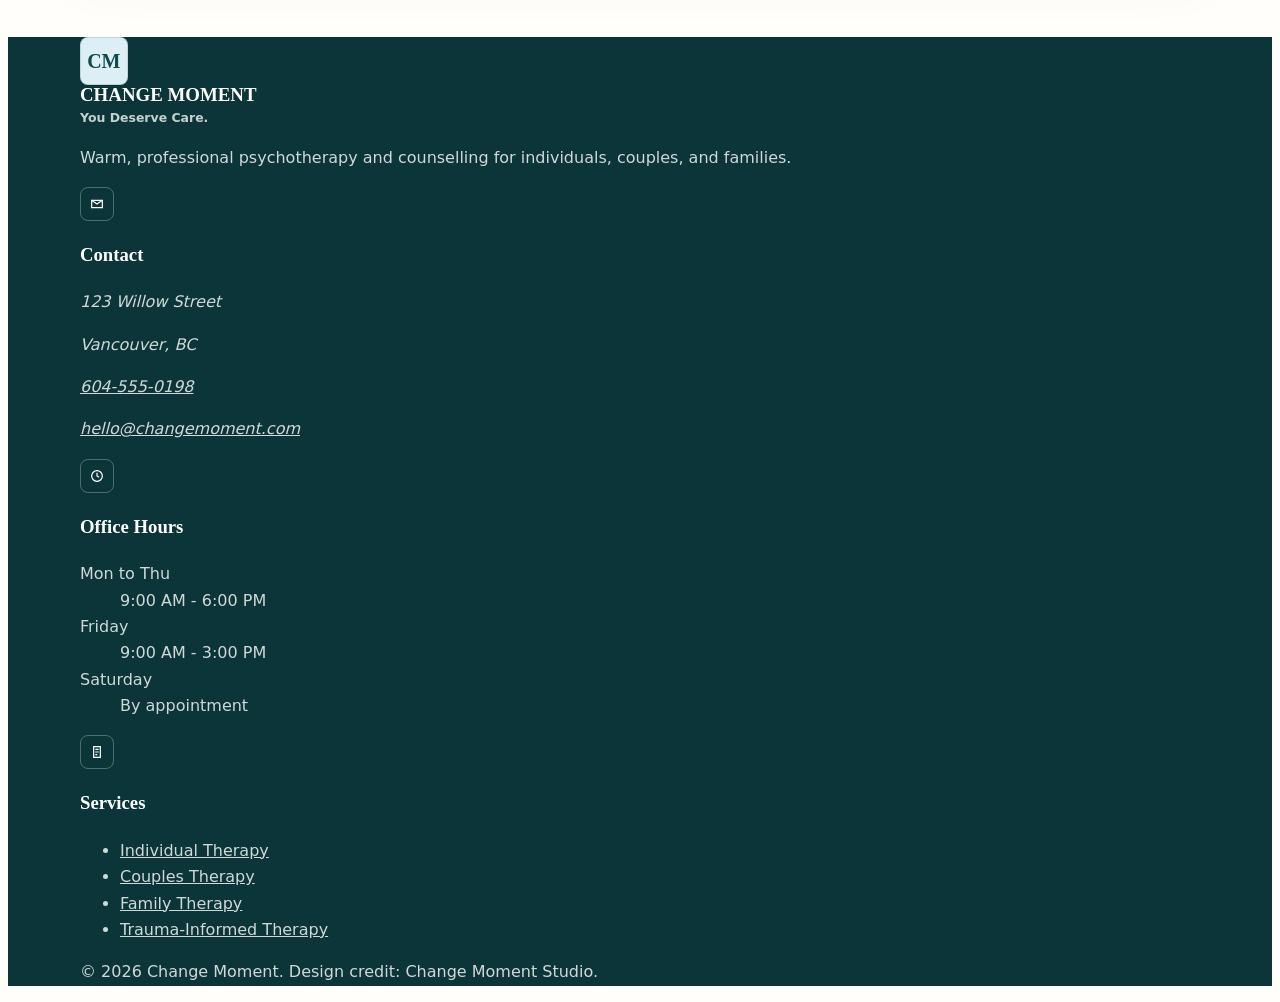
==== commit 2673d040: "Change Moment" ====
--- a/index.html
+++ b/index.html
@@ -139,39 +139,39 @@
             <h3 class="mt-3 text-xl font-bold">Anxiety</h3>
             <p class="mt-3 text-muted">Collaborative sessions for communication, transitions, and shared problem solving.</p>
           </article>
+          <article class="service-card service-card-blue p-6">
+            <p class="eyebrow">Shared change</p>
+            <h3 class="mt-3 text-xl font-bold">Depression</h3>
+            <p class="mt-3 text-muted">Collaborative sessions for communication, transitions, and shared problem solving.</p>
+          </article>
+          <article class="service-card service-card-mist p-6">
+            <p class="eyebrow">Shared change</p>
+            <h3 class="mt-3 text-xl font-bold">Trauma</h3>
+            <p class="mt-3 text-muted">Collaborative sessions for communication, transitions, and shared problem solving.</p>
+          </article>
+
+          <article class="service-card service-card-mist p-6">
+            <p class="eyebrow">Shared change</p>
+            <h3 class="mt-3 text-xl font-bold">Grief and Loss</h3>
+            <p class="mt-3 text-muted">Collaborative sessions for communication, transitions, and shared problem solving.</p>
+          </article>
           <article class="service-card service-card-ice p-6">
             <p class="eyebrow">Shared change</p>
-            <h3 class="mt-3 text-xl font-bold">Depression</h3>
-            <p class="mt-3 text-muted">Collaborative sessions for communication, transitions, and shared problem solving.</p>
-          </article>
-          <article class="service-card service-card-ice p-6">
-            <p class="eyebrow">Shared change</p>
-            <h3 class="mt-3 text-xl font-bold">Trauma</h3>
-            <p class="mt-3 text-muted">Collaborative sessions for communication, transitions, and shared problem solving.</p>
-          </article>
-
-          <article class="service-card service-card-ice p-6">
-            <p class="eyebrow">Shared change</p>
-            <h3 class="mt-3 text-xl font-bold">Grief and Loss</h3>
-            <p class="mt-3 text-muted">Collaborative sessions for communication, transitions, and shared problem solving.</p>
-          </article>
-          <article class="service-card service-card-ice p-6">
-            <p class="eyebrow">Shared change</p>
             <h3 class="mt-3 text-xl font-bold">Anger management</h3>
             <p class="mt-3 text-muted">Collaborative sessions for communication, transitions, and shared problem solving.</p>
           </article>
-          <article class="service-card service-card-ice p-6">
+          <article class="service-card service-card-blue p-6">
             <p class="eyebrow">Shared change</p>
             <h3 class="mt-3 text-xl font-bold">ADHD</h3>
             <p class="mt-3 text-muted">Collaborative sessions for communication, transitions, and shared problem solving.</p>
           </article>
 
-          <article class="service-card service-card-ice p-6">
+          <article class="service-card service-card-blue p-6">
             <p class="eyebrow">Shared change</p>
             <h3 class="mt-3 text-xl font-bold">Prenatal and Pregnancy</h3>
             <p class="mt-3 text-muted">Collaborative sessions for communication, transitions, and shared problem solving.</p>
           </article>
-          <article class="service-card service-card-ice p-6">
+          <article class="service-card service-card-mist p-6">
             <p class="eyebrow">Shared change</p>
             <h3 class="mt-3 text-xl font-bold">CVAP clients</h3>
             <p class="mt-3 text-muted">Collaborative sessions for communication, transitions, and shared problem solving.</p>
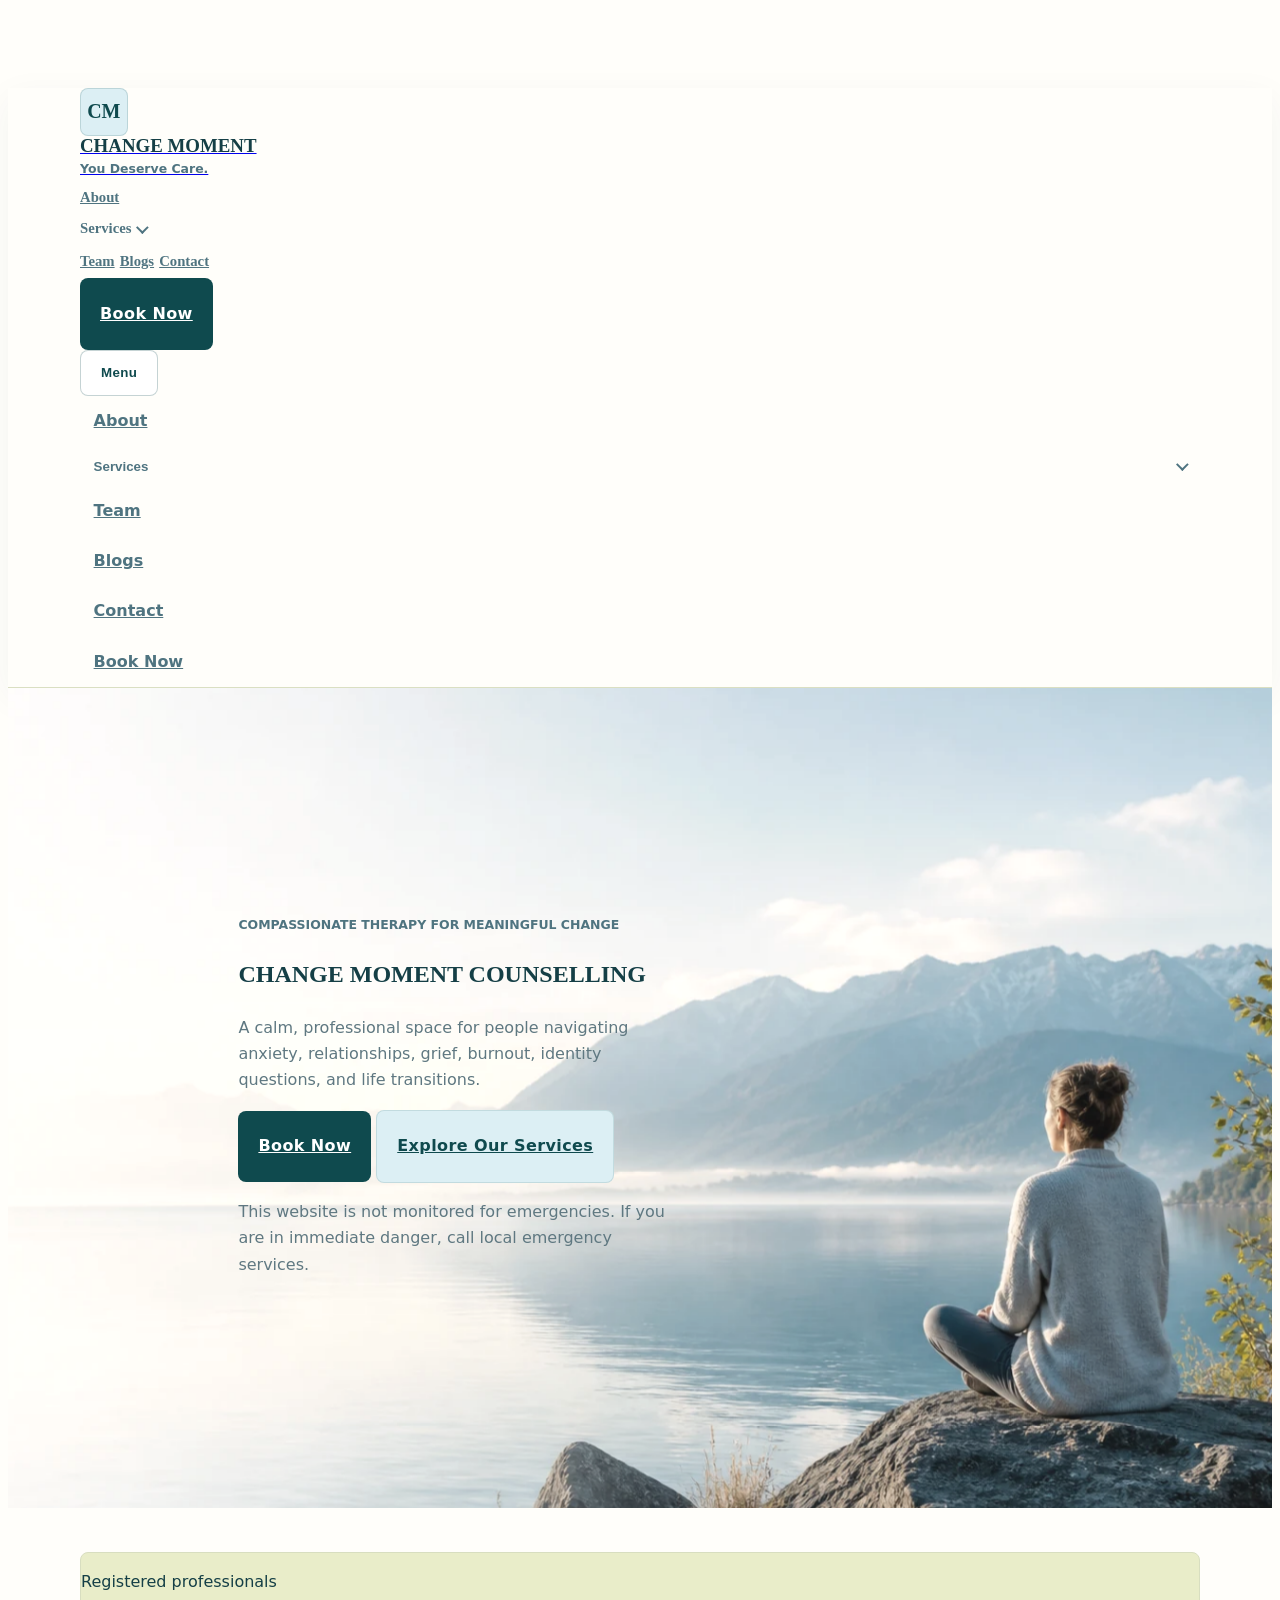
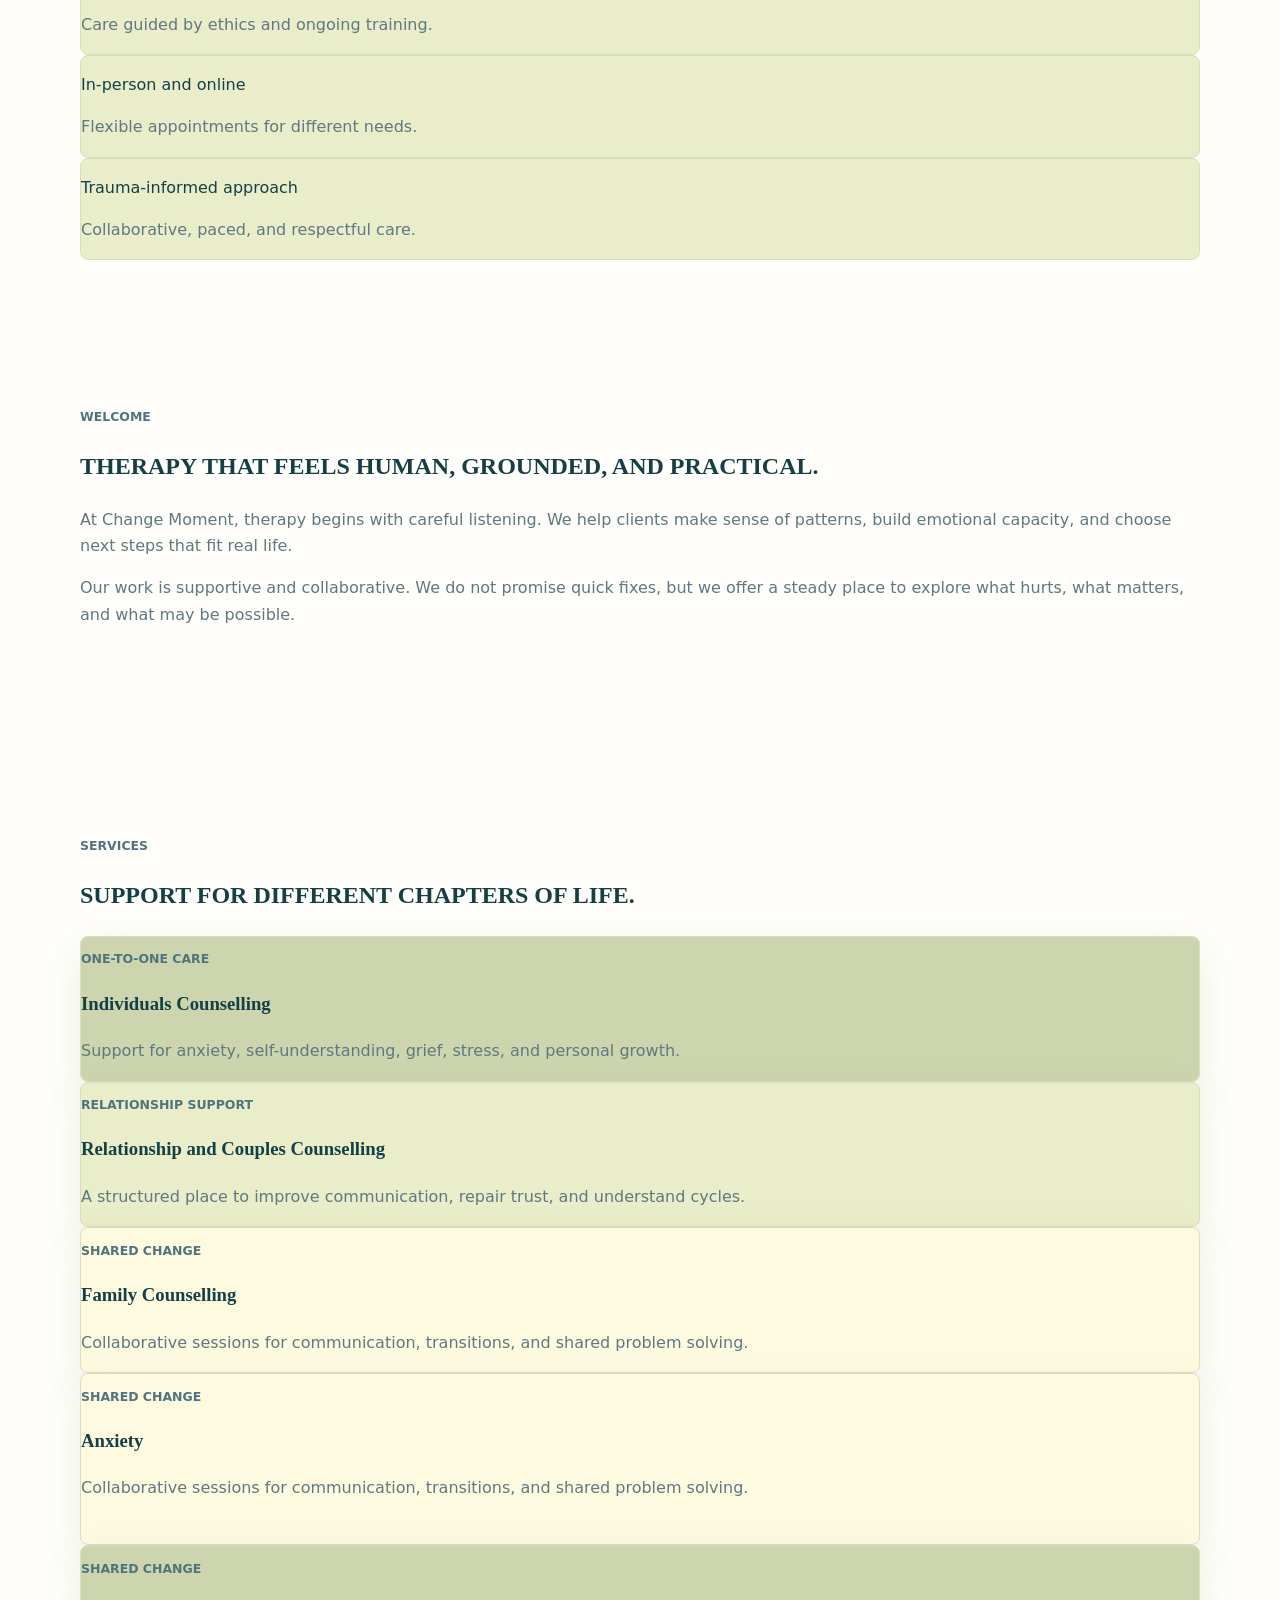
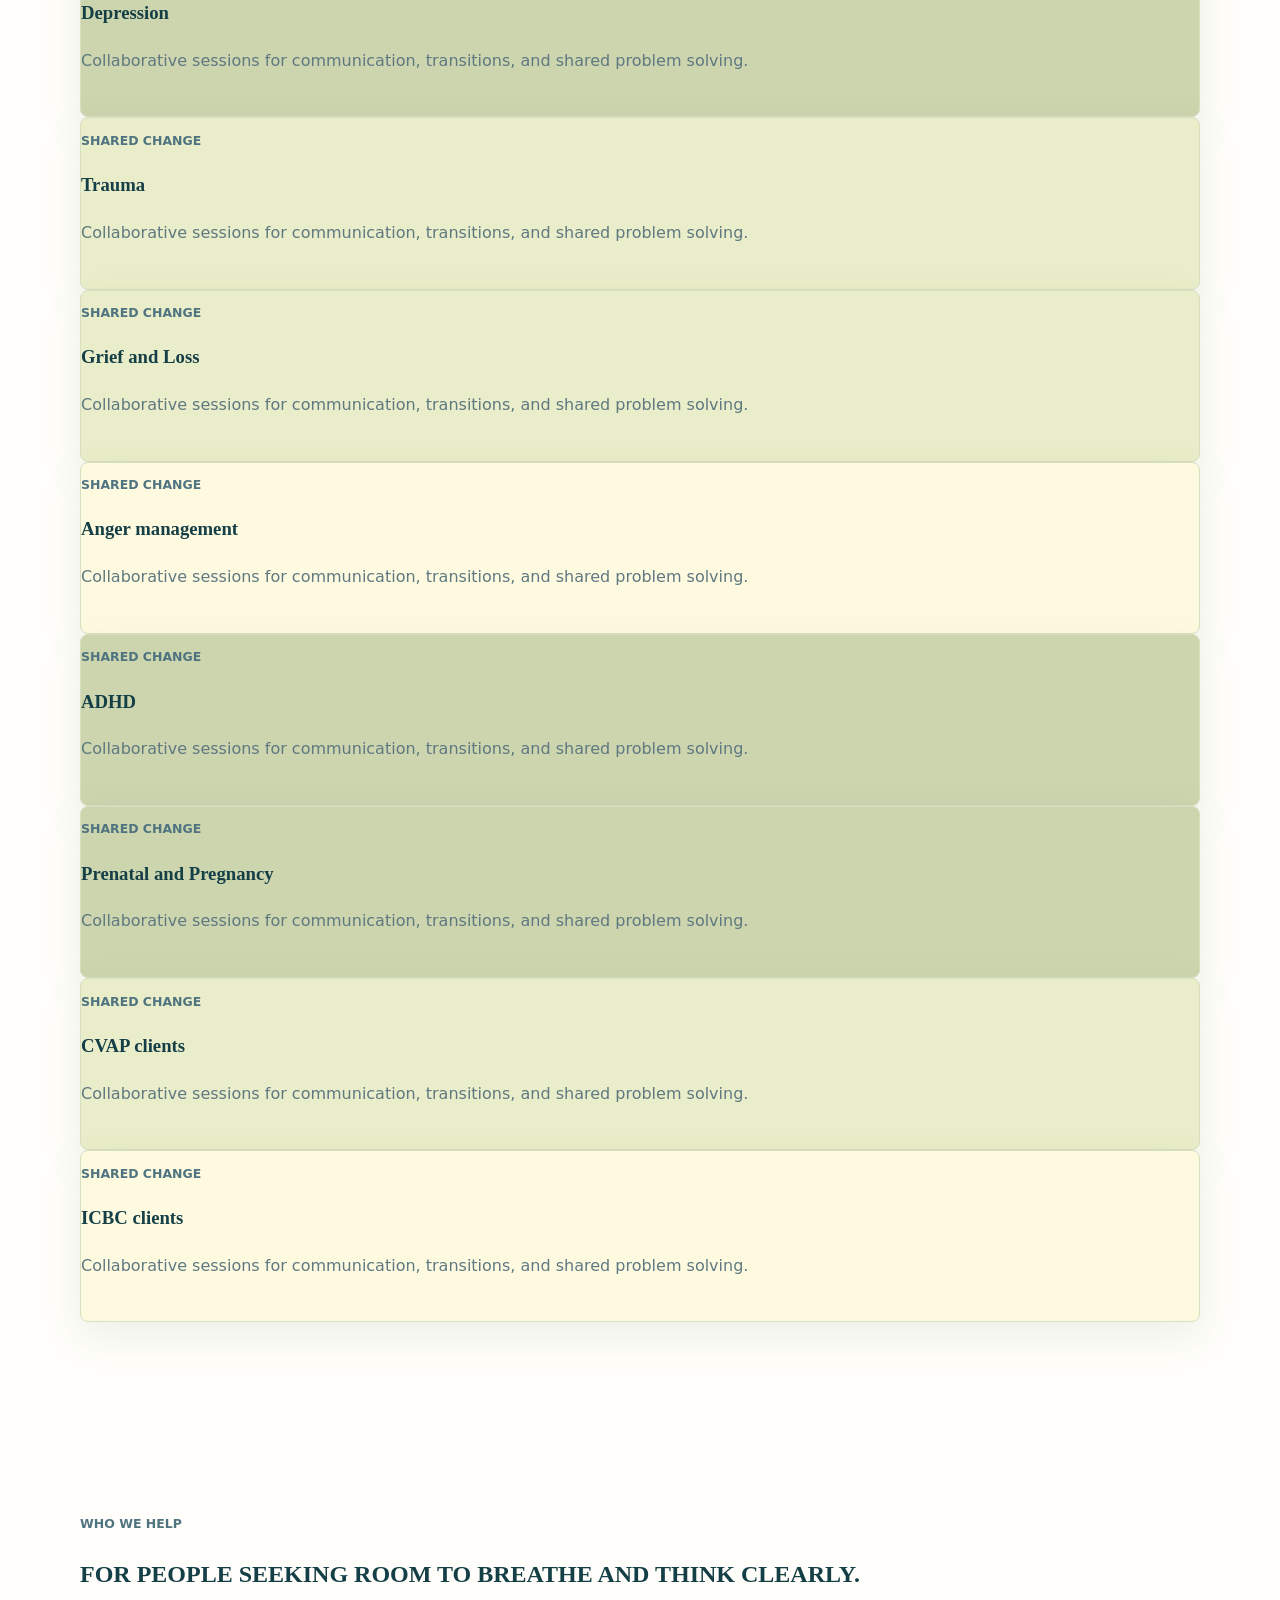
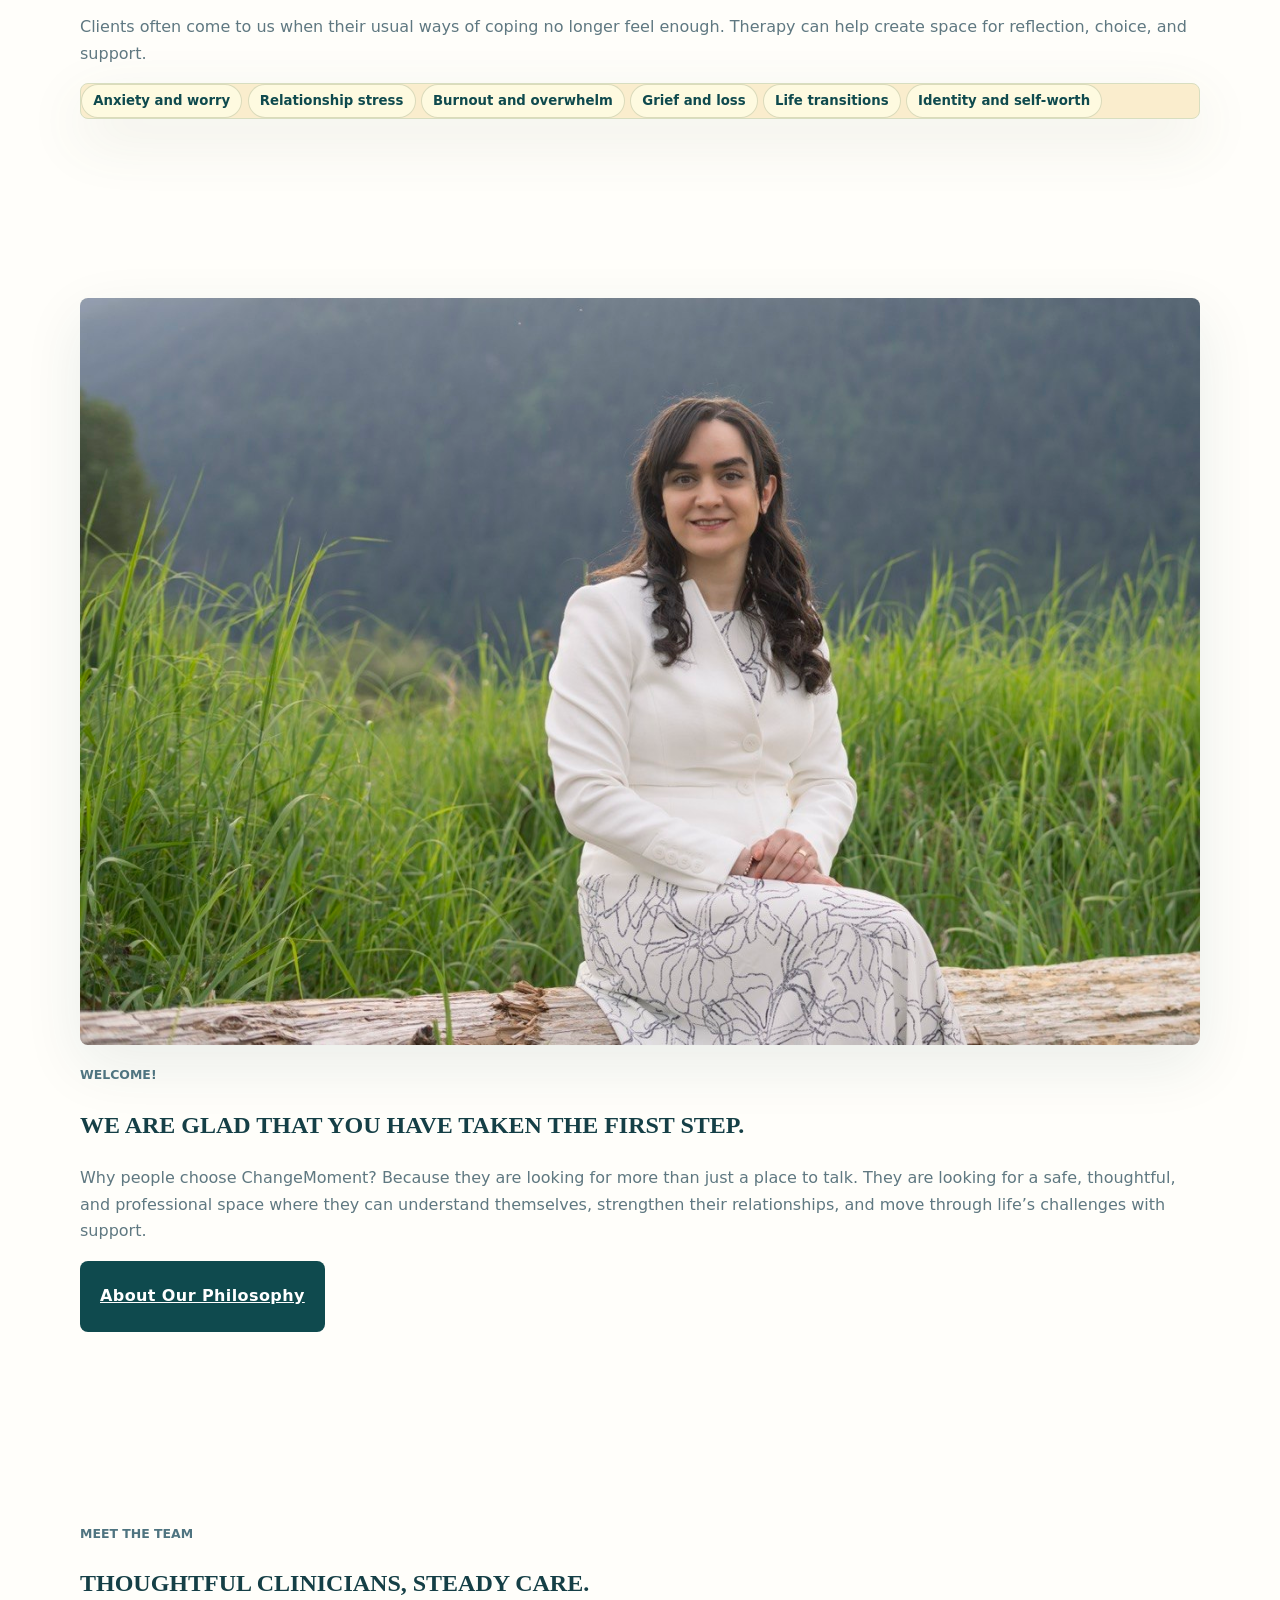
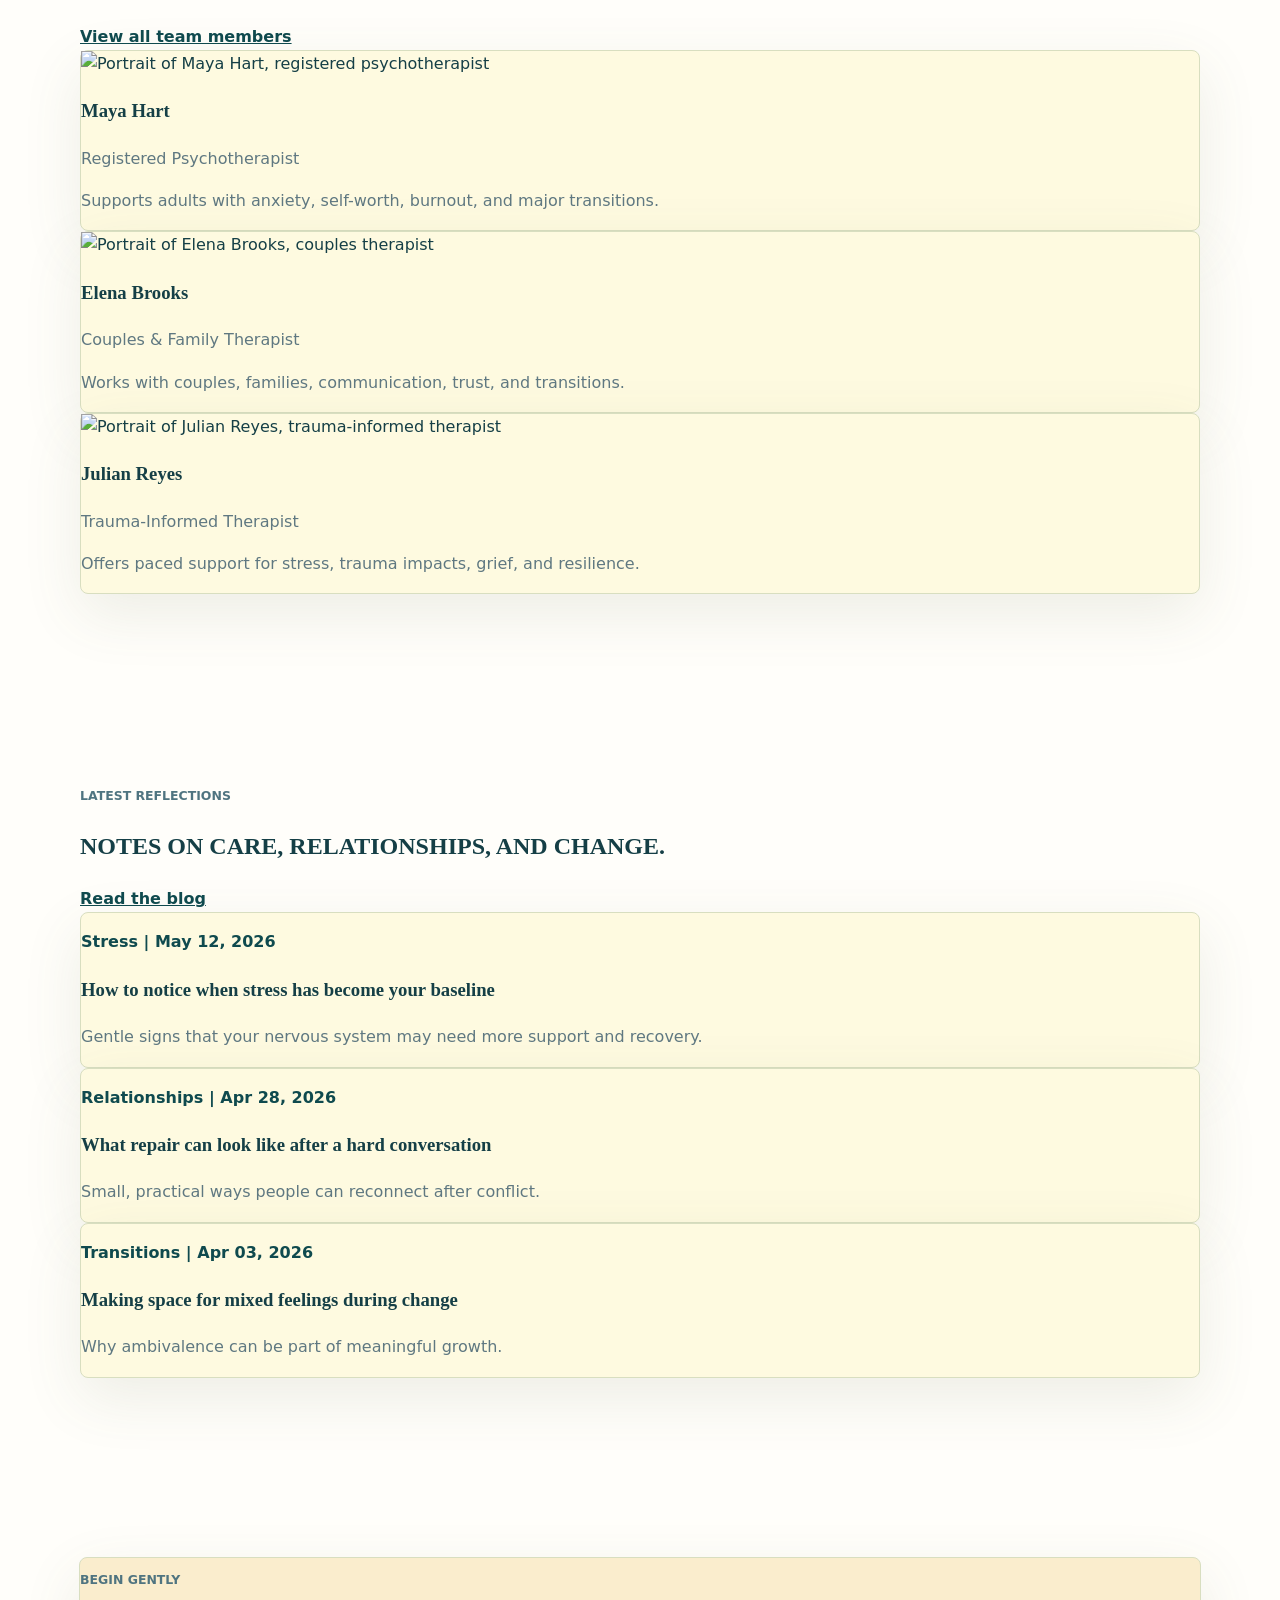
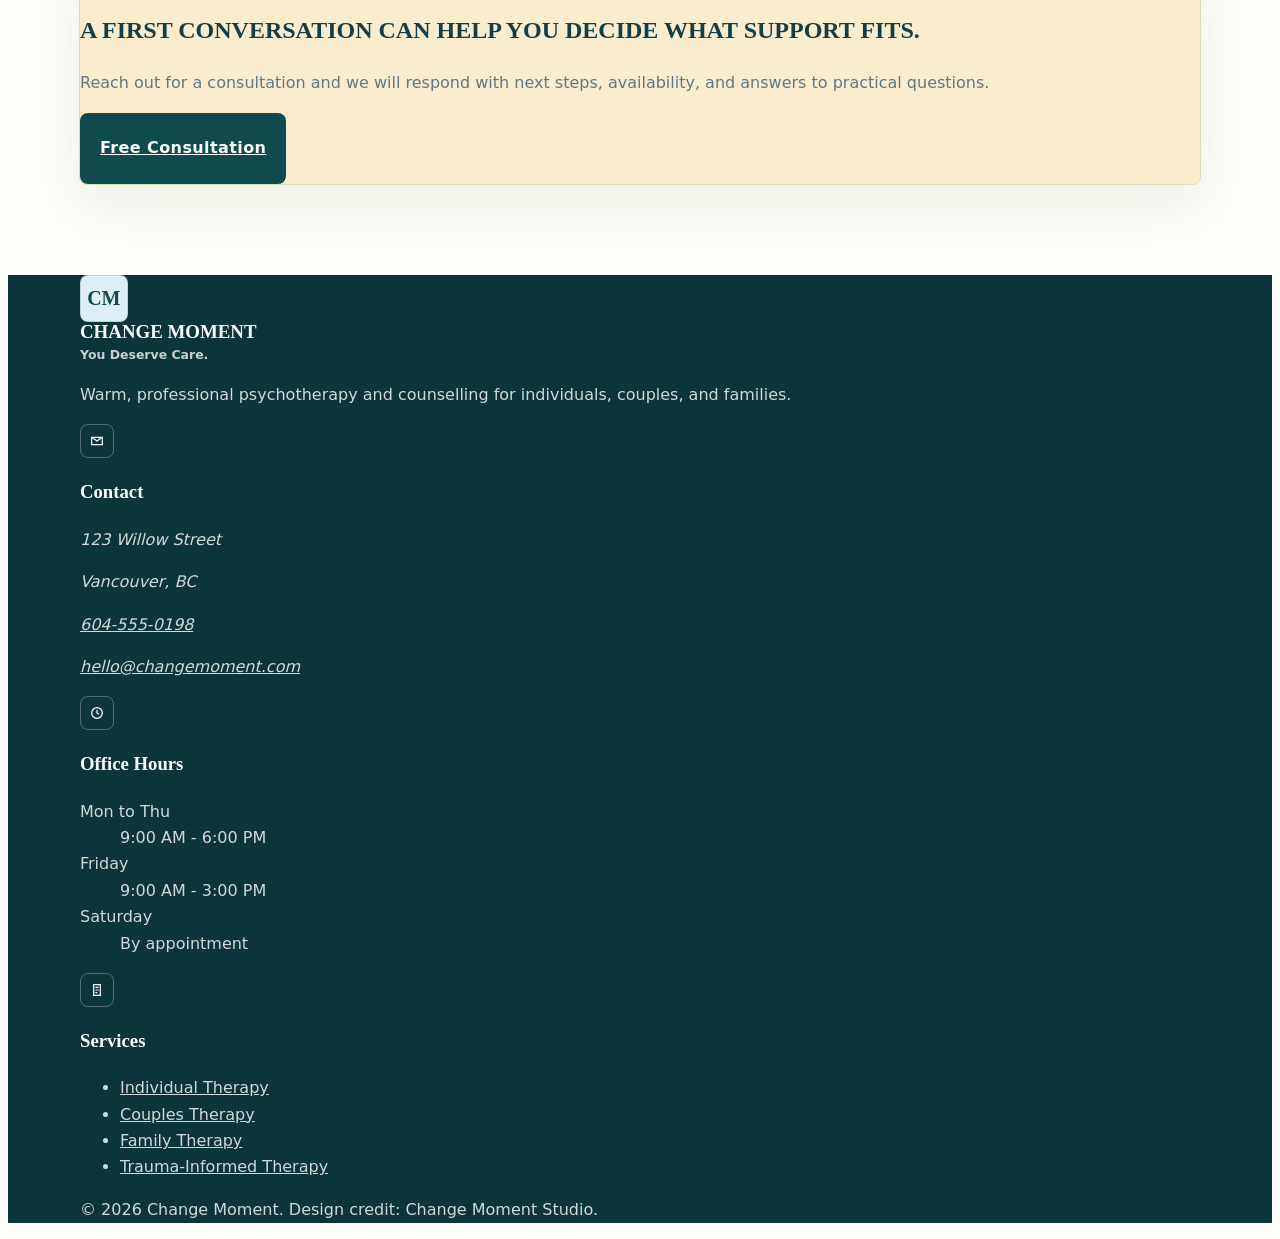
==== commit 6dddff82: "Change Moment" ====
--- a/index.html
+++ b/index.html
@@ -137,49 +137,49 @@
           <article class="service-card service-card-ice p-6">
             <p class="eyebrow">Shared change</p>
             <h3 class="mt-3 text-xl font-bold">Anxiety</h3>
-            <p class="mt-3 text-muted">Collaborative sessions for communication, transitions, and shared problem solving.</p>
+            <p class="mt-3 text-muted">Collaborative sessions for communication, transitions, and shared problem solving.<br/>&nbsp;</p>
           </article>
           <article class="service-card service-card-blue p-6">
             <p class="eyebrow">Shared change</p>
             <h3 class="mt-3 text-xl font-bold">Depression</h3>
-            <p class="mt-3 text-muted">Collaborative sessions for communication, transitions, and shared problem solving.</p>
+            <p class="mt-3 text-muted">Collaborative sessions for communication, transitions, and shared problem solving.<br/>&nbsp;</p>
           </article>
           <article class="service-card service-card-mist p-6">
             <p class="eyebrow">Shared change</p>
             <h3 class="mt-3 text-xl font-bold">Trauma</h3>
-            <p class="mt-3 text-muted">Collaborative sessions for communication, transitions, and shared problem solving.</p>
+            <p class="mt-3 text-muted">Collaborative sessions for communication, transitions, and shared problem solving.<br/>&nbsp;</p>
           </article>
 
           <article class="service-card service-card-mist p-6">
             <p class="eyebrow">Shared change</p>
             <h3 class="mt-3 text-xl font-bold">Grief and Loss</h3>
-            <p class="mt-3 text-muted">Collaborative sessions for communication, transitions, and shared problem solving.</p>
+            <p class="mt-3 text-muted">Collaborative sessions for communication, transitions, and shared problem solving.<br/>&nbsp;</p>
           </article>
           <article class="service-card service-card-ice p-6">
             <p class="eyebrow">Shared change</p>
             <h3 class="mt-3 text-xl font-bold">Anger management</h3>
-            <p class="mt-3 text-muted">Collaborative sessions for communication, transitions, and shared problem solving.</p>
+            <p class="mt-3 text-muted">Collaborative sessions for communication, transitions, and shared problem solving.<br/>&nbsp;</p>
           </article>
           <article class="service-card service-card-blue p-6">
             <p class="eyebrow">Shared change</p>
             <h3 class="mt-3 text-xl font-bold">ADHD</h3>
-            <p class="mt-3 text-muted">Collaborative sessions for communication, transitions, and shared problem solving.</p>
+            <p class="mt-3 text-muted">Collaborative sessions for communication, transitions, and shared problem solving.<br/>&nbsp;</p>
           </article>
 
           <article class="service-card service-card-blue p-6">
             <p class="eyebrow">Shared change</p>
             <h3 class="mt-3 text-xl font-bold">Prenatal and Pregnancy</h3>
-            <p class="mt-3 text-muted">Collaborative sessions for communication, transitions, and shared problem solving.</p>
+            <p class="mt-3 text-muted">Collaborative sessions for communication, transitions, and shared problem solving.<br/>&nbsp;</p>
           </article>
           <article class="service-card service-card-mist p-6">
             <p class="eyebrow">Shared change</p>
             <h3 class="mt-3 text-xl font-bold">CVAP clients</h3>
-            <p class="mt-3 text-muted">Collaborative sessions for communication, transitions, and shared problem solving.</p>
+            <p class="mt-3 text-muted">Collaborative sessions for communication, transitions, and shared problem solving.<br/>&nbsp;</p>
           </article>
           <article class="service-card service-card-ice p-6">
             <p class="eyebrow">Shared change</p>
             <h3 class="mt-3 text-xl font-bold">ICBC clients</h3>
-            <p class="mt-3 text-muted">Collaborative sessions for communication, transitions, and shared problem solving.</p>
+            <p class="mt-3 text-muted">Collaborative sessions for communication, transitions, and shared problem solving.<br/>&nbsp;</p>
           </article>
         </div>
       </div>
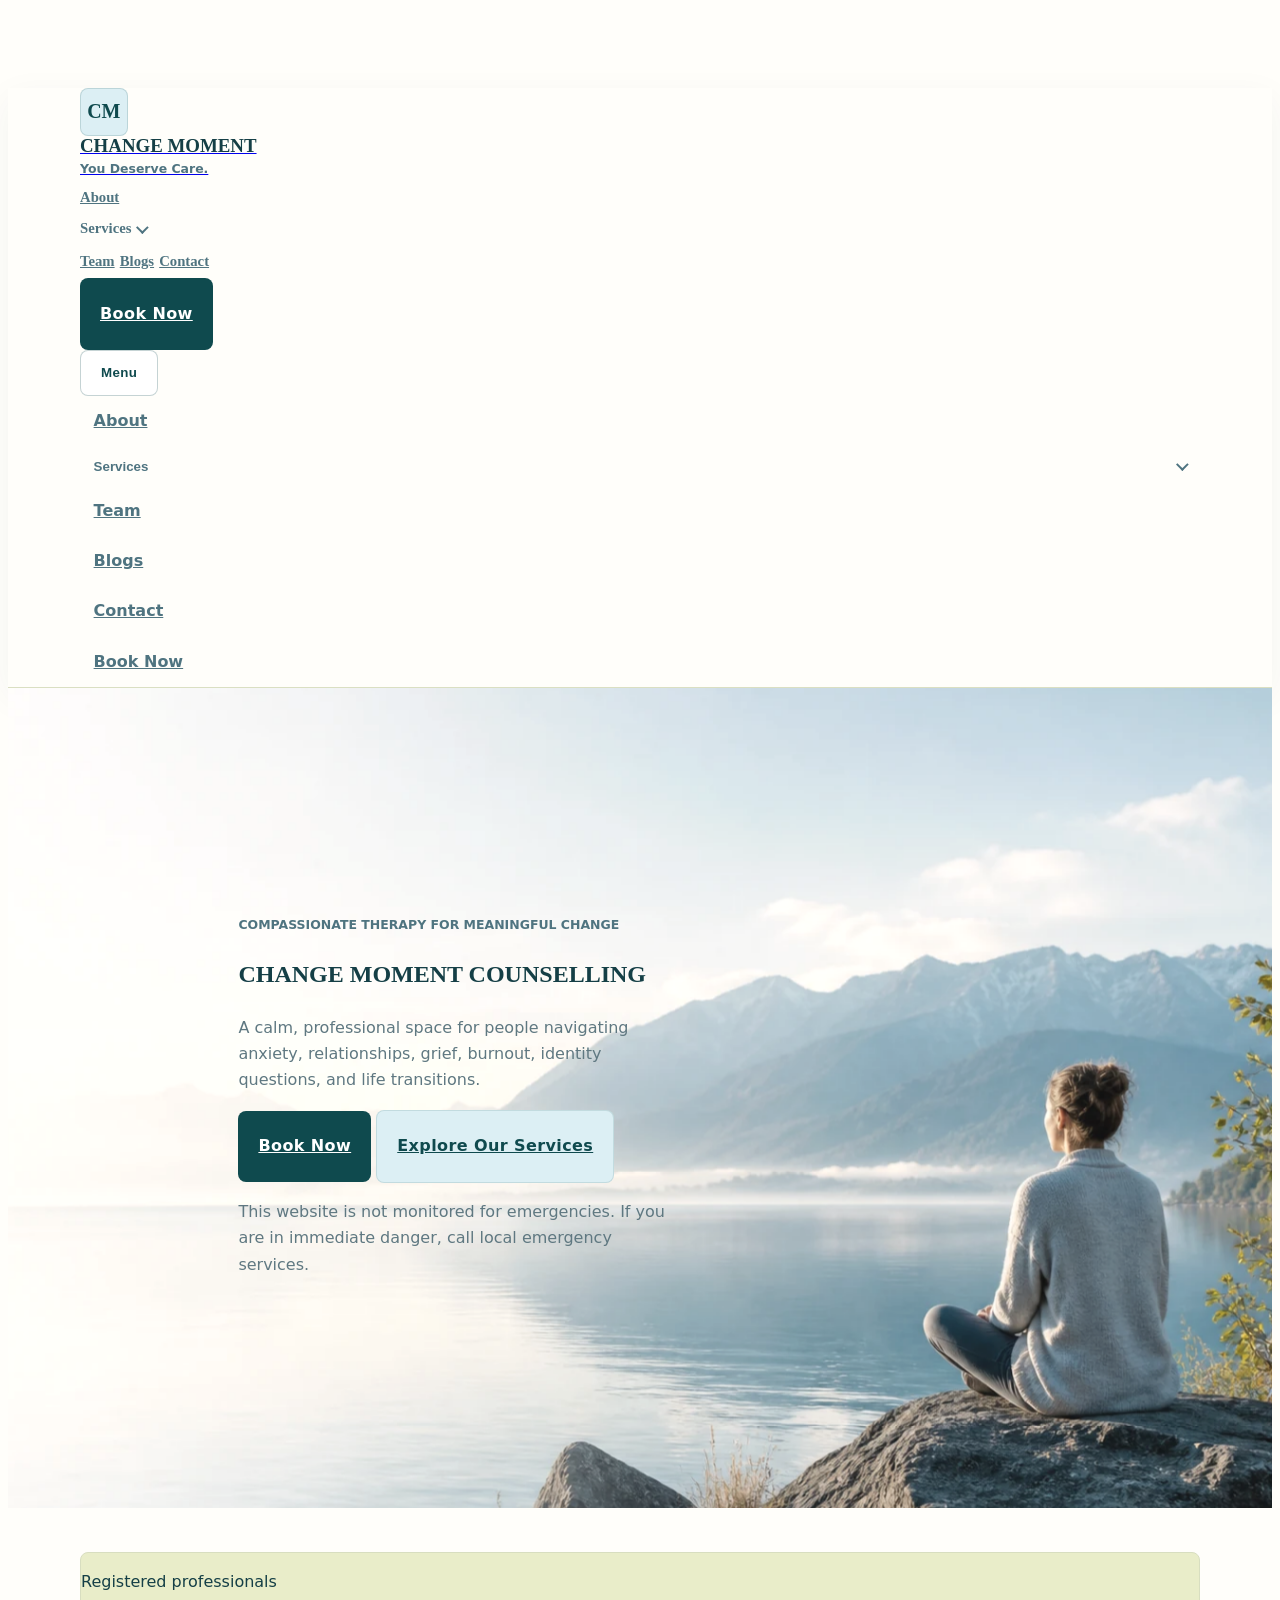
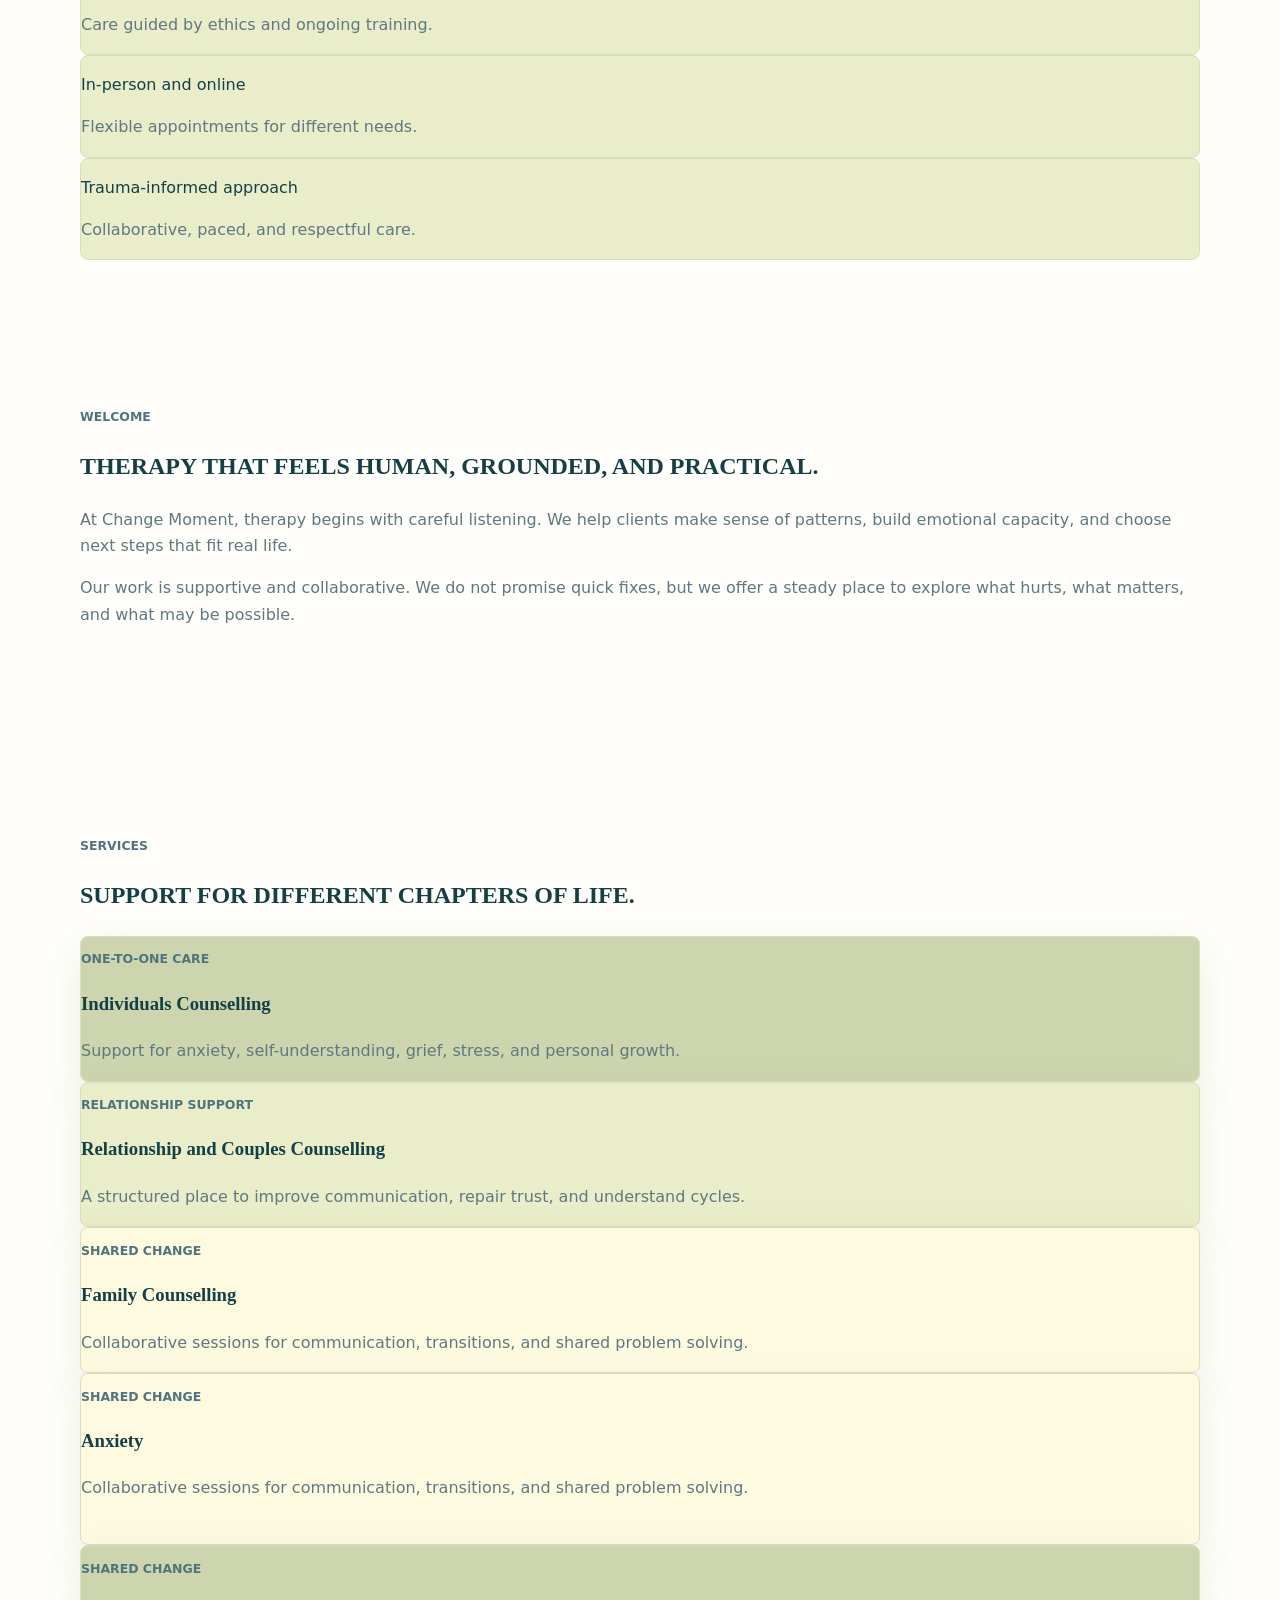
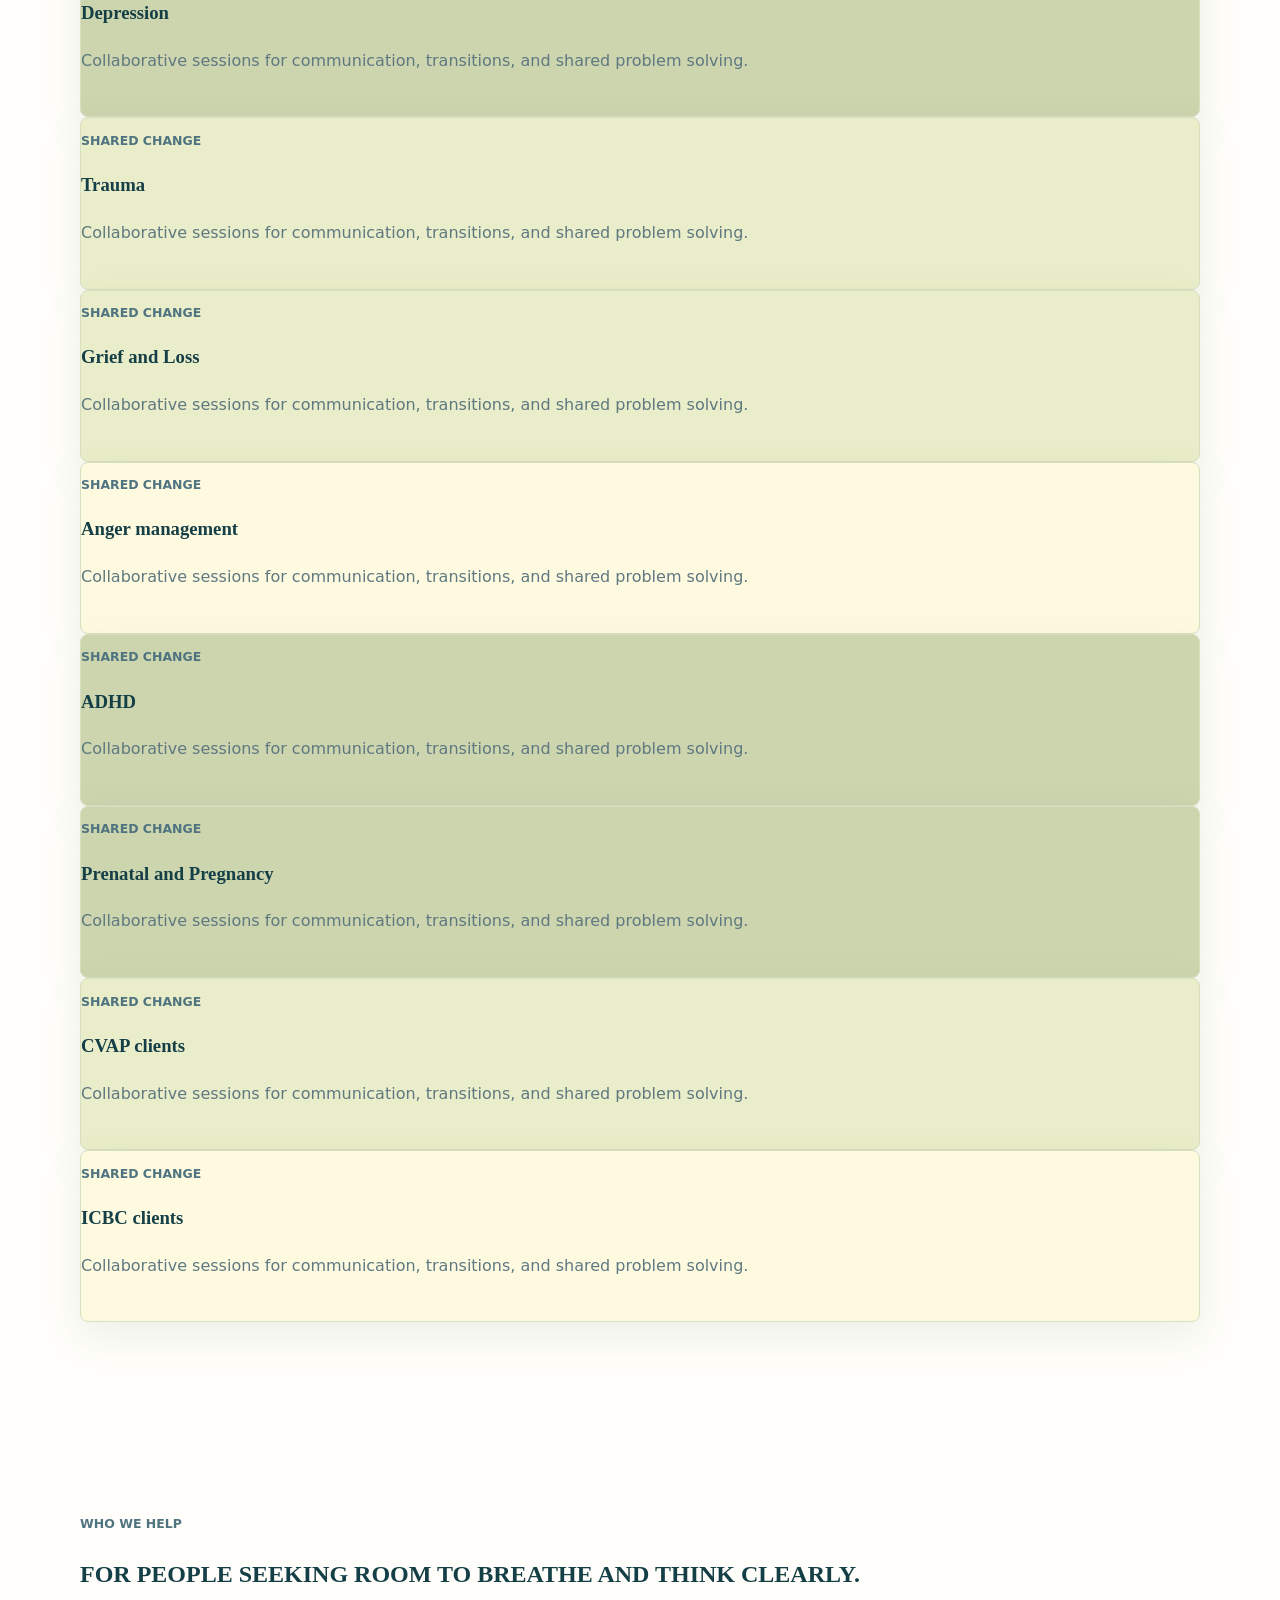
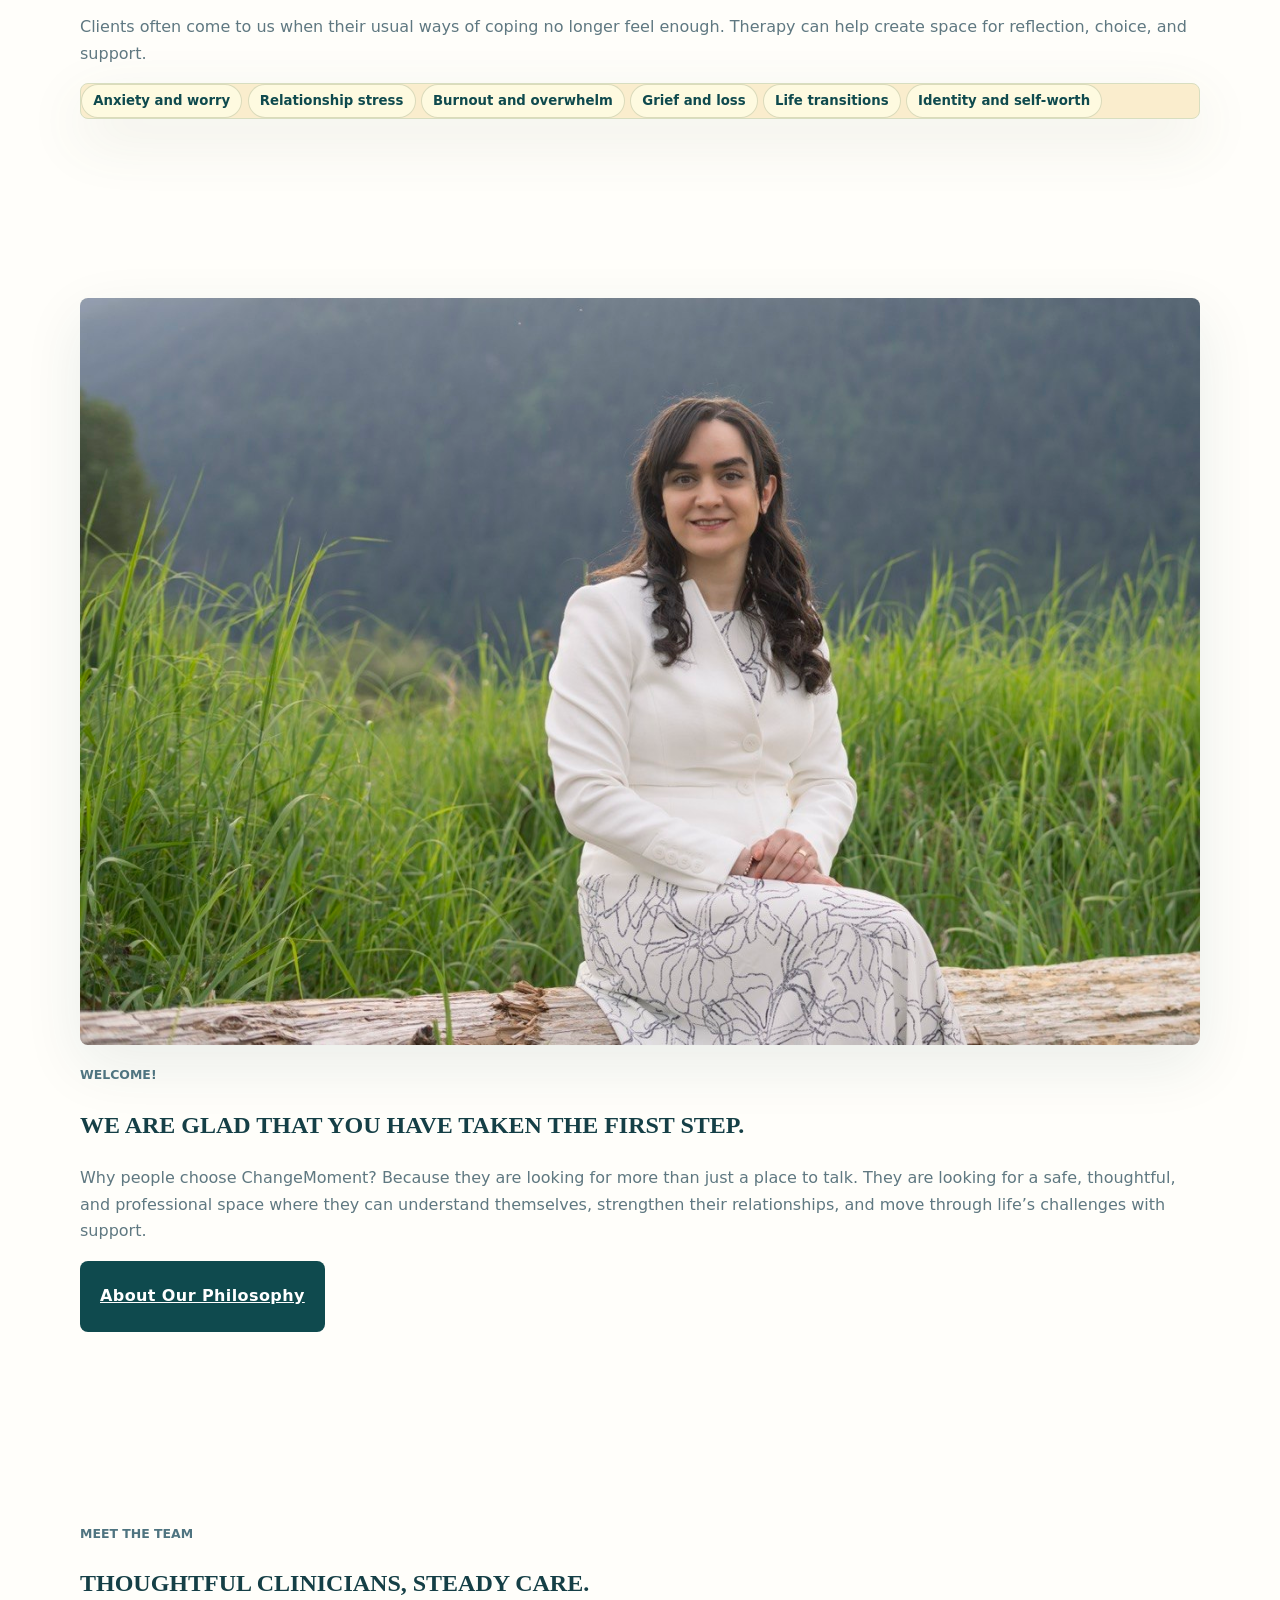
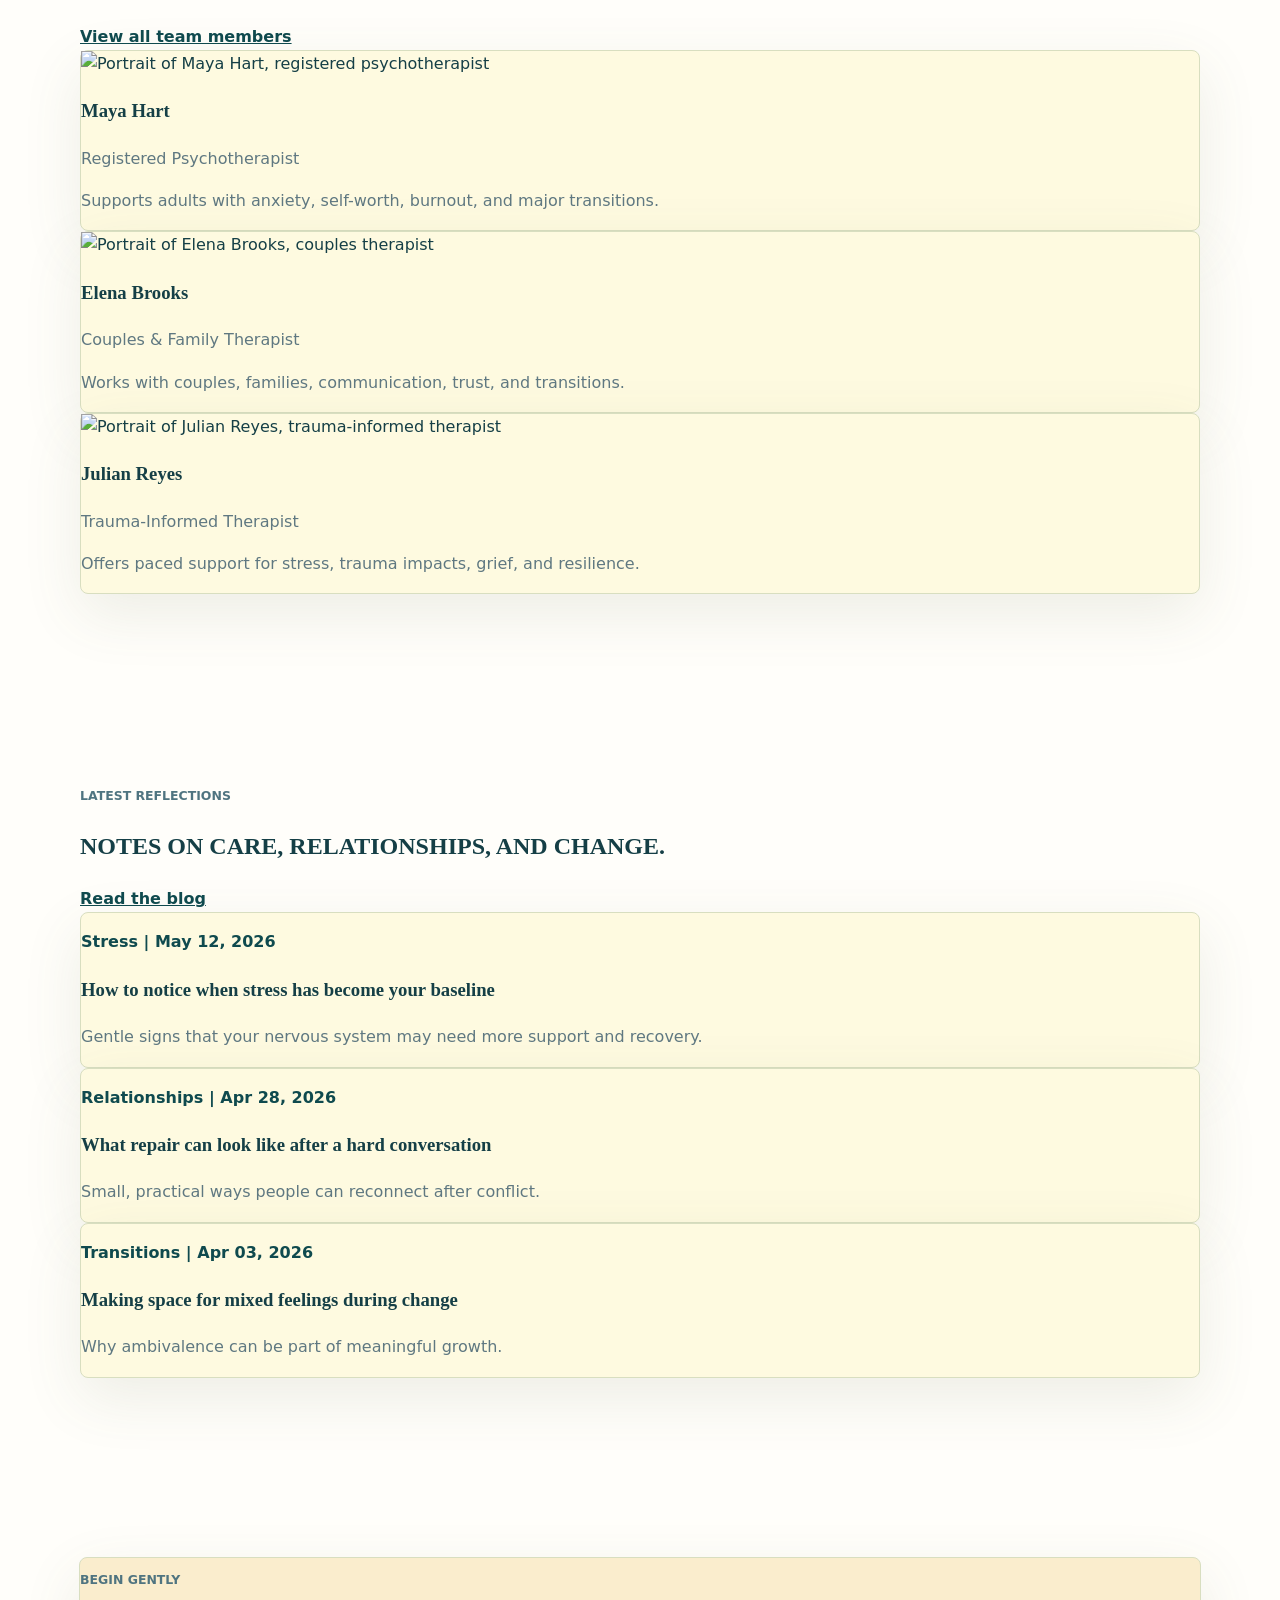
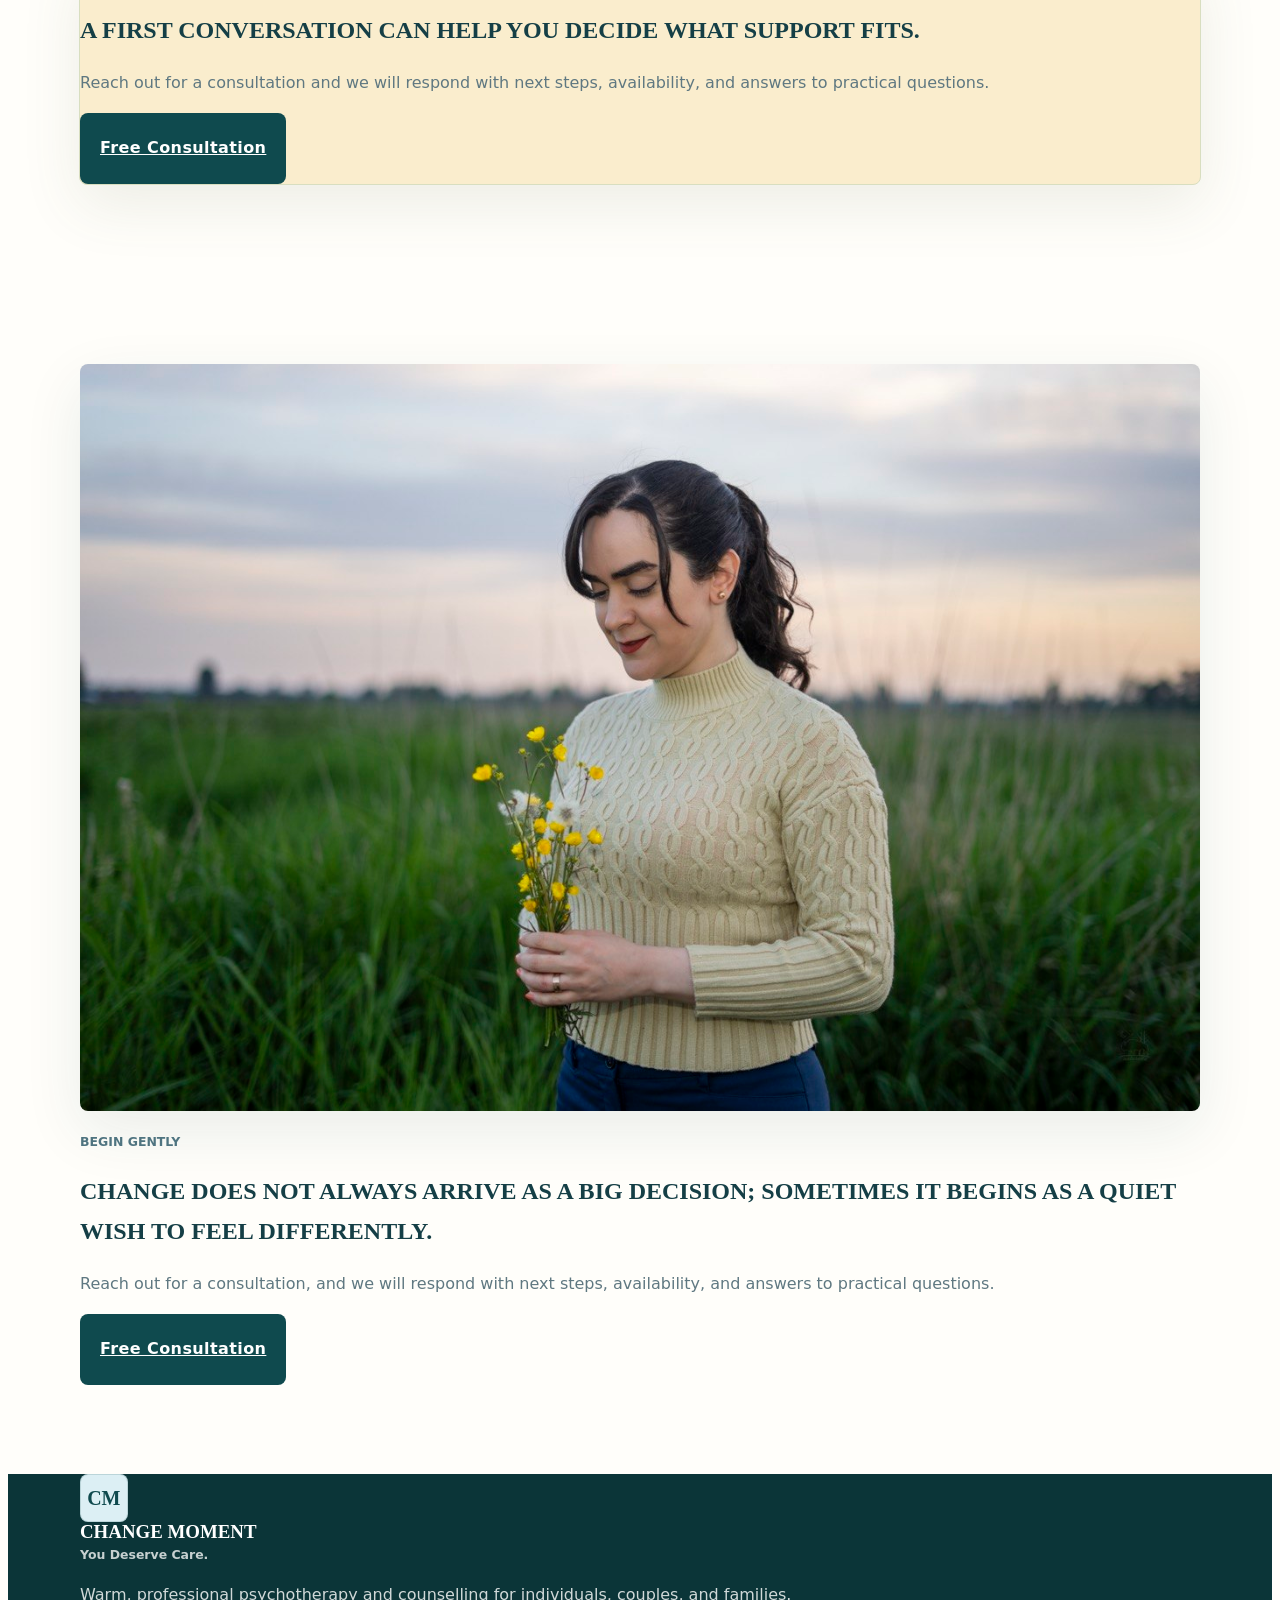
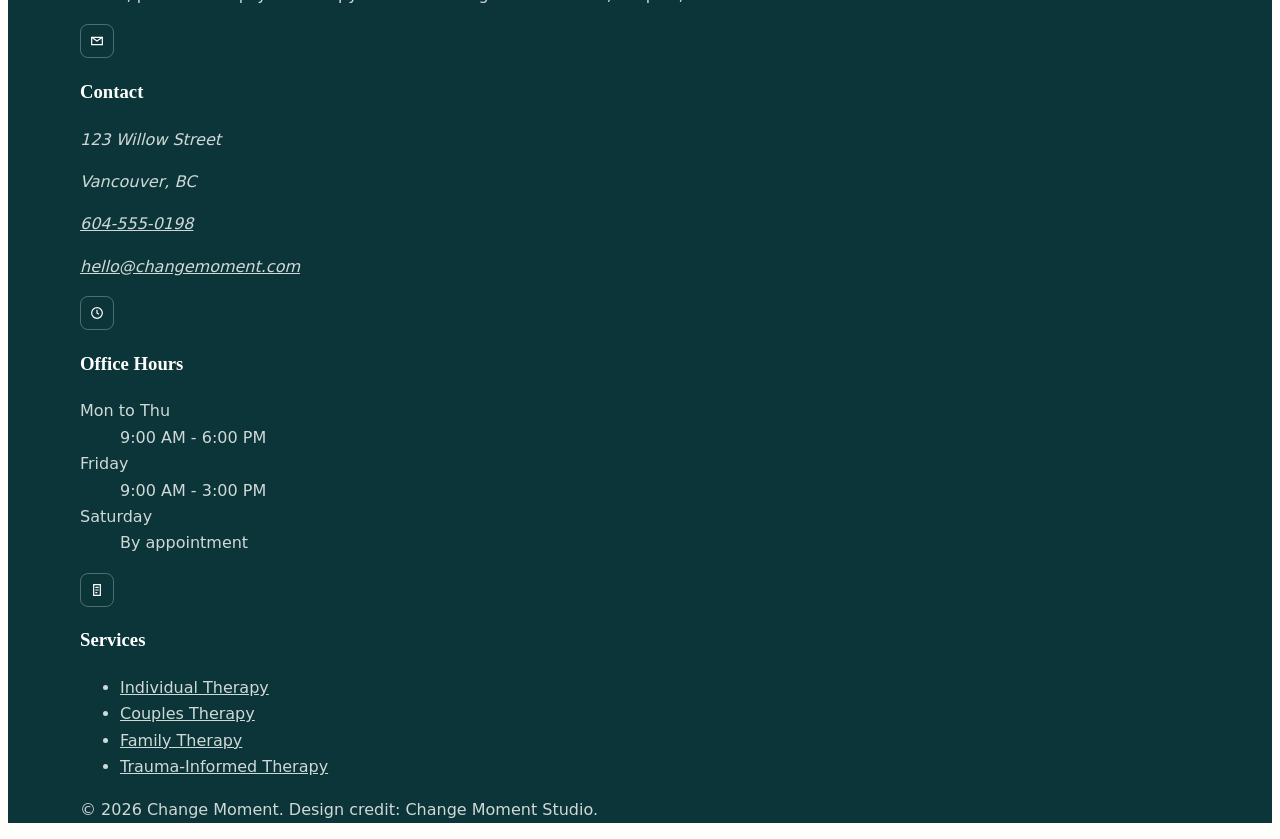
==== commit 931ae0ba: "Change Moment" ====
--- a/index.html
+++ b/index.html
@@ -117,7 +117,7 @@
           <p class="eyebrow">Services</p>
           <h2 class="mt-3 text-3xl font-bold md:text-4xl">Support for different chapters of life.</h2>
         </div>
-        <div class="mt-10 grid gap-5 md:grid-cols-3">
+        <div class="mt-10 grid gap-5 md:grid-cols-3" data-service-card-grid>
           <article class="service-card service-card-blue p-6">
             <p class="eyebrow">One-to-one care</p>
             <h3 class="mt-3 text-xl font-bold">Individuals Counselling</h3>
@@ -288,6 +288,18 @@
         <h2 class="mx-auto mt-3 max-w-3xl text-3xl font-bold md:text-4xl">A first conversation can help you decide what support fits.</h2>
         <p class="mx-auto mt-4 max-w-2xl text-muted">Reach out for a consultation and we will respond with next steps, availability, and answers to practical questions.</p>
         <a class="btn btn-primary mt-7" href="contact.html">Free Consultation</a>
+      </div>
+    </section>
+
+    <section class="home-gradient-b section-padding">
+      <div class="container-shell grid items-center gap-10 lg:grid-cols-[0.95fr_1.05fr]">
+        <img class="image-cover image-soft h-[360px]" src="assets/images/bita-ramezannia-2.jpg" alt="Comfortable therapy room with soft seating and natural light">
+        <div>
+          <p class="eyebrow">Begin gently</p>
+          <h2 class="mt-3 text-3xl font-bold md:text-4xl">Change does not always arrive as a big decision; sometimes it begins as a quiet wish to feel differently.</h2>
+          <p class="mt-5 text-lg text-muted">Reach out for a consultation, and we will respond with next steps, availability, and answers to practical questions.</p>
+          <a class="btn btn-primary mt-7" href="about.html">Free Consultation</a>
+        </div>
       </div>
     </section>
   </main>
--- a/assets/css/styles.css
+++ b/assets/css/styles.css
@@ -485,6 +485,22 @@
   box-shadow: 0 14px 40px rgba(91, 104, 68, 0.1);
 }
 
+[data-service-card-grid][data-reveal-ready="true"] .service-card {
+  opacity: 0;
+  transform: translateY(12px);
+  transition:
+    opacity 500ms ease-out,
+    transform 500ms cubic-bezier(0.22, 1, 0.36, 1);
+  transition-delay: var(--service-reveal-delay, 0ms);
+  will-change: opacity, transform;
+}
+
+[data-service-card-grid][data-reveal-ready="true"] .service-card.is-revealed {
+  opacity: 1;
+  transform: translateY(0);
+  will-change: auto;
+}
+
 .service-card-blue {
   background: var(--color-palette-sage);
 }
@@ -673,4 +689,10 @@
     animation: none;
     transform: none;
   }
-}
+
+  [data-service-card-grid][data-reveal-ready="true"] .service-card {
+    opacity: 1;
+    transform: none;
+    transition: none;
+  }
+}
